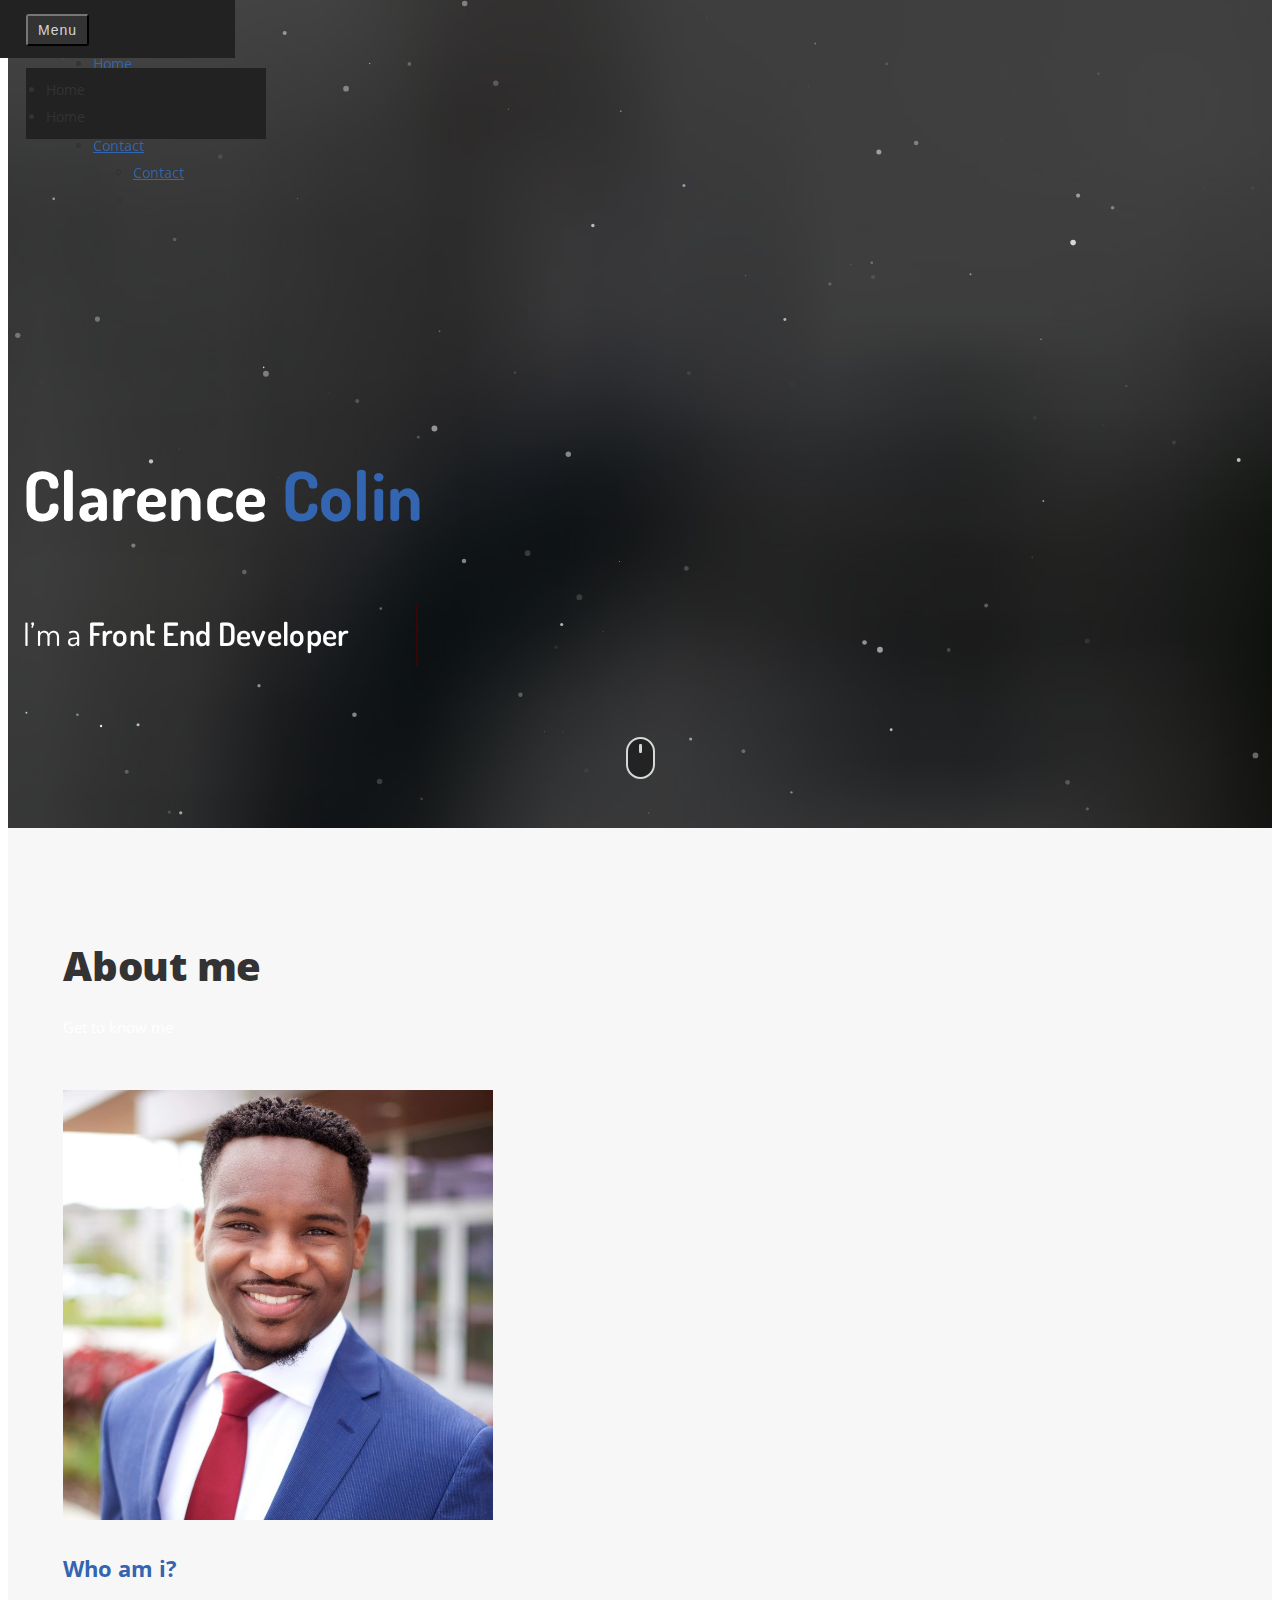
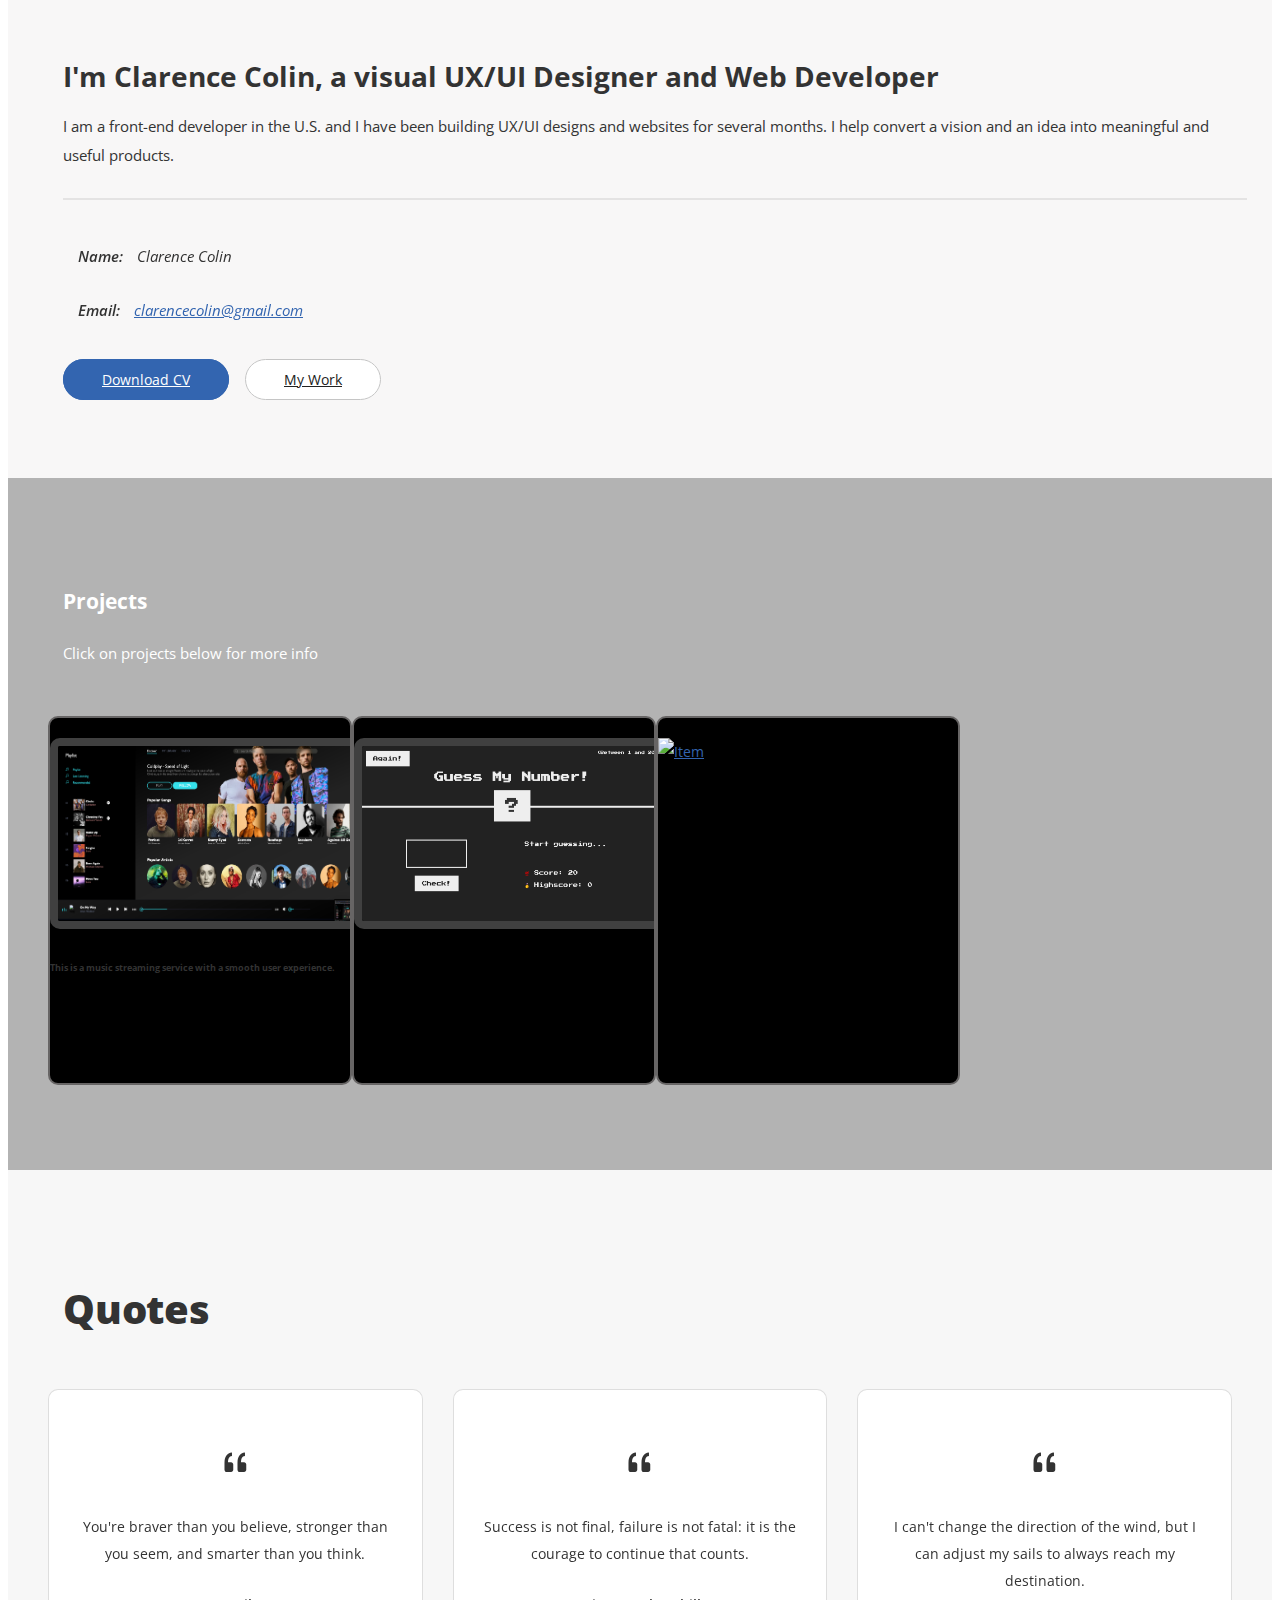
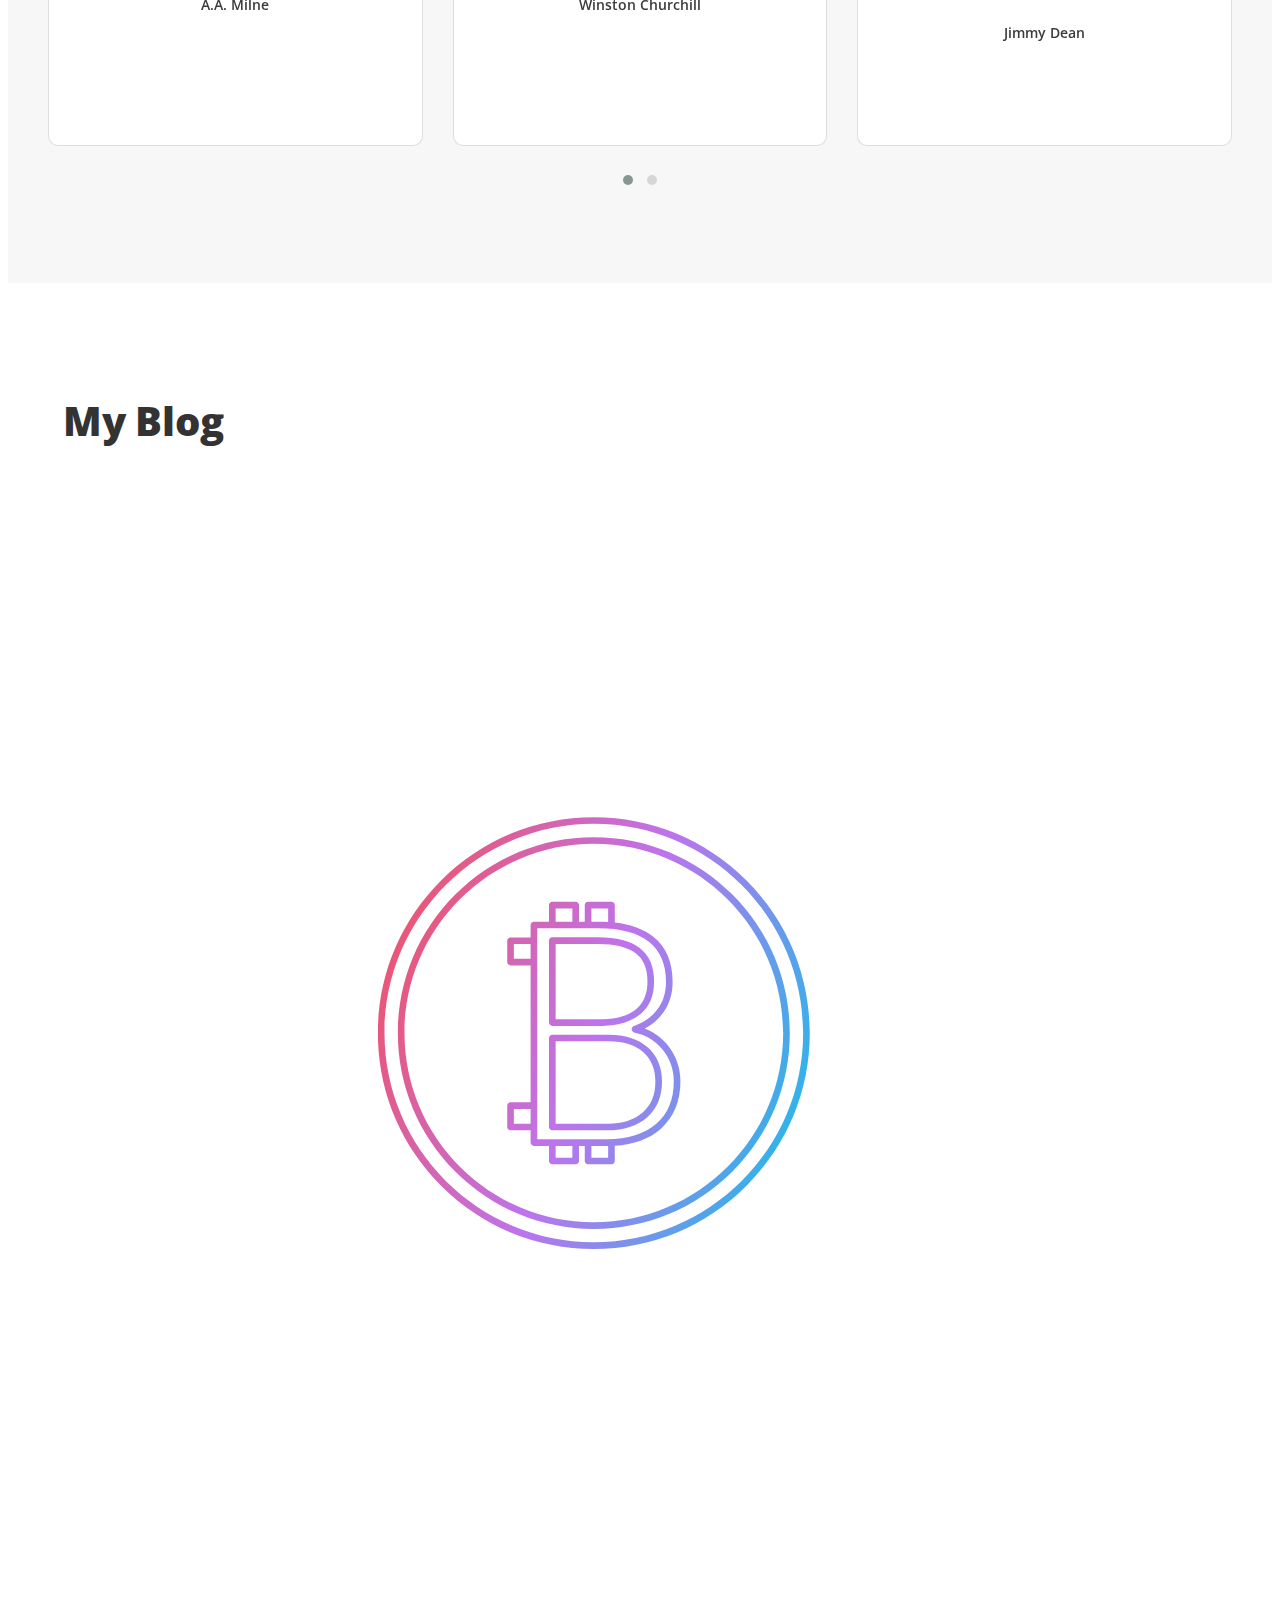
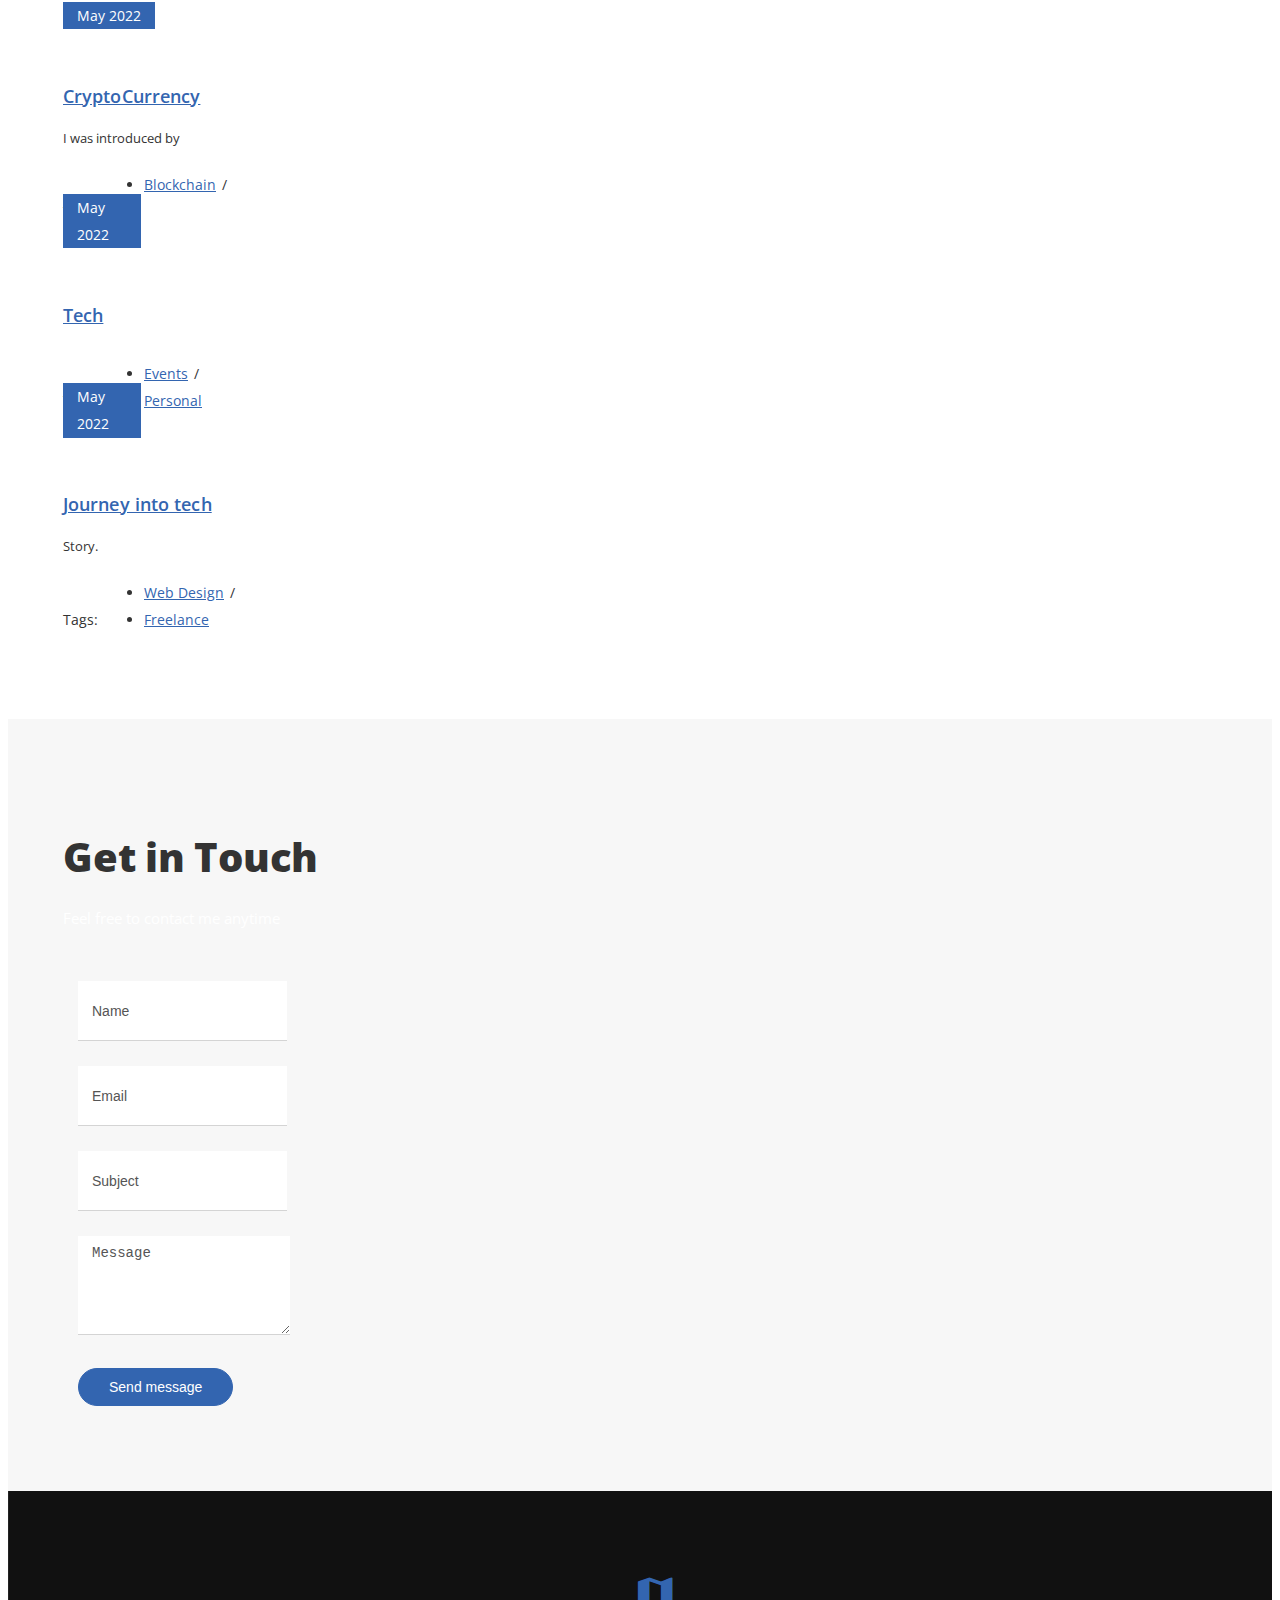
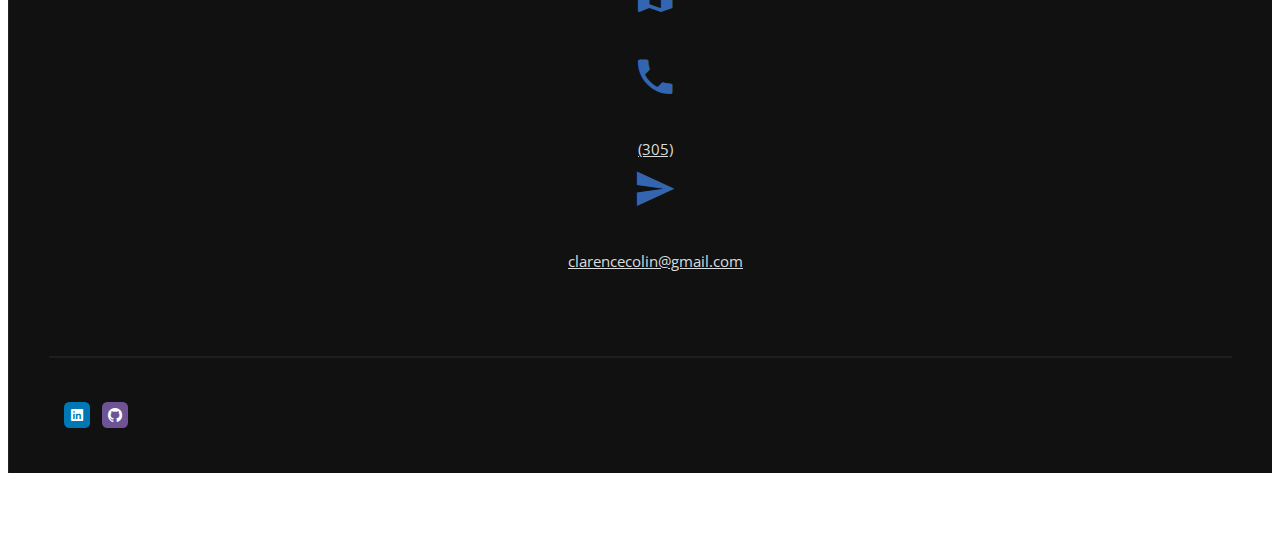
==== index.html @ 2ac4687a "changed project background" ====
<!DOCTYPE html>
<html lang="zxx">

<head>
  <meta charset="utf-8">
  <title>Web Portfolio</title>
  <meta name="description" content="">
  <meta name="viewport" content="width=device-width, initial-scale=1, shrink-to-fit=no">
  <link href="https://fonts.googleapis.com/css?family=Open+Sans:300,300i,400,400i,600,600i,700,700i,800,800i" rel="stylesheet">
  <!-- CSS vendors-->
  <link rel="stylesheet" href="css/boot.css">
  <link rel="stylesheet" href="css/ionicons.min.css">
  <link rel="stylesheet" href="css/owl.carousel.min.css">
  <link rel="stylesheet" href="css/owl.theme.default.min.css">
  <link rel="stylesheet" href="css/simplebar.min.css">
  <!-- <link rel="stylesheet" href="css/jquery.mb.YTPlayer.min.css"> -->
  <link rel="stylesheet" href="css/style.css">
  <link rel="stylesheet" href="css/style2.css">
  <link rel="stylesheet" href="css/colors/main-darkblue.css">
  <link href="https://cdn.jsdelivr.net/npm/bootstrap@5.2.0/dist/css/bootstrap.min.css" rel="stylesheet" integrity="sha384-gH2yIJqKdNHPEq0n4Mqa/HGKIhSkIHeL5AyhkYV8i59U5AR6csBvApHHNl/vI1Bx" crossorigin="anonymous">
  <link rel="preconnect" href="https://fonts.googleapis.com">
<link rel="preconnect" href="https://fonts.gstatic.com" crossorigin>
<link href="https://fonts.googleapis.com/css2?family=Dosis&display=swap" rel="stylesheet">
<link rel="stylesheet" href="https://cdn.jsdelivr.net/npm/bootstrap-icons@1.9.1/font/bootstrap-icons.css">
</head>

<body>
  <div class="preloader">
    <div class="preloader-block">
      <div class="preloader-icon"><span class="loading-dot loading-dot-1"></span><span class="loading-dot loading-dot-2"></span><span class="loading-dot loading-dot-3"></span></div>
    </div>
  </div>

  <div class="sections-wrapper">
    <div data-bs-spy="scroll" data-bs-target="#navbar-example2" data-bs-offset="0" class="scrollspy-example" tabindex="0">
        <!-- <h4 id="scrollspyHeading1">First heading</h4> -->
        </div>

  <div class="main-wrapper">
    <header>
    <nav class="navbar d-md-block d-lg-none fixed-top mobile-navbar"><button class="navbar-toggler mr-auto" type="button" data-toggle="collapse" data-target="#mobileNavbarSupportedContent" aria-controls="mobileNavbarSupportedContent" aria-expanded="false" aria-label="Toggle navigation"><span class="nav-btn">Menu</span></button>
      <div class="collapse navbar-collapse order-1" id="mobileNavbarSupportedContent">
        <ul class="navbar-nav mr-auto">
          <li>Home</li>
          <li>Home</li>
    

        </ul>
      </div>
    </nav>

  </div>
</header>
    <!-- Navbar -->
     
      <!--  <div data-bs-spy="scroll" data-bs-target="#navbar-example2" data-bs-offset="0" class="scrollspy-example" tabindex="0">
            <h4 id="scrollspyHeading1">First heading</h4>
            </div> -->

            
      <!-- Sections-->
      <!-- Home-->
    <div class="sections-wrapper">
      <section class="home-area element-cover-bg galaxy-variant" id="home-area" style="background-image:url(img/home.jpg)">
        <div id="particles-js"></div>
        <div class="container h-100">
          <div class="row h-100 align-items-center justify-content-center">
            <div class="col-12 col-lg-8 home-content text-center">
              <!-- <div> <img class="logo" src="1.png" alt="">  </div> -->
              <nav id="navbar-example2" class="navbar" data-scroll>
                <a class="navbar-brand" href="#"><span> <img class="logo" src="img/1.png" alt=""> </span></a>
                <ul class="nav" id="colorr">
                  <li class="nav-item">
                    <a class="nav-link" href="#scrollspyHeading1" data-scroll>Home</a>
                  </li>
                  <li class="nav-item">
                    <a class="nav-link" href="#scrollspyHeading2"data-scroll>About</a>
                  </li>
                  <li><a class="nav-link" href="#scrollspyHeading3"data-scroll>Portfolio</a></li>
                  <li class="nav-item dropdown">
                    <a class="nav-link dropdown-toggle" data-bs-toggle="dropdown" href="#" role="button" aria-expanded="false">Contact</a>
                    <ul class="dropdown-menu">
                      <li><a class="dropdown-item" href="#scrollspyHeading4">Contact</a></li>
                      <li><a class="dropdown-item" 
                    </ul>
                  </li>
                </ul>
              </nav>
              <h1 class="home-name">Clarence <span>Colin</span></h1>
              <h4 class="cd-headline clip home-headline">I’m a <span class="cd-words-wrapper single-headline"><b class="is-visible">Front End Developer</b></span></h4>
            </div><a href="#about-area" data-scroll>
              <div class="home-mouse">
                <div class="mouse-shape">
                  <div class="mouse-wheel"></div>
                </div>
              </div>
            </a>
          </div>
        </div>
      </section>
 
  
      <!-- About Me-->
      <!-- <div id="scrollspyHeading2"> -->
      <section class="single-section about-area" id="about-area">
        <div class="container">
          <div class="row">
            <div class="col-12">
              <div class="section-heading">
                <h2 class="section-title">About me</h2>
                <p class="section-description">Get to know me</p>
              </div>
            </div>
          </div>
          <div class="row align-items-center">
            <!-- Profile Pic-->
            <div class="col-12 col-lg-5 about-img"><img class="img-fluid img-thumbnail" src="img/profile.jpeg" alt="About Picture"></div>
            <!-- About info -->
            <div class="col-12 col-lg-7 about-content">
              <div class="content-block">
                <h2 class="content-subtitle">Who am i?</h2>
                <h6 class="content-title">I'm Clarence Colin, a visual UX/UI Designer and Web Developer</h6>
                <div class="content-description">
                  <p>I am a front-end developer in the U.S. and I have been building UX/UI designs and websites for several months.  I help convert a vision and an idea into meaningful and useful products. </p>
                </div>
                <address class="content-info">
                  <div class="row">
                    <div class="col-12 col-md-6 single-info"><span>Name:</span>
                      <p>Clarence Colin</p>
                    </div>
                    <div class="col-12 col-md-6 single-info"><span>Email:</span>
                      <p><a href="mailto:daniel@example.com">clarencecolin@gmail.com</a></p>
                    </div>
                  </div>
                  <div class="row">
                  </div>
                </address><a class="btn content-download button-main button-scheme" href="#0" role="button">Download CV</a><a class="btn content-work button-main" data-scroll="" href="#portfolio-area" role="button">My Work</a>
              </div>
            </div>
          </div>
        </div>
      </section>
      <!-- Projects-->
      <!-- <div id="scrollspyHeading3"> -->
      <section class="single-section portfolio-area" id="portfolio-area">
        <div class="container">
          <div class="row">
            <div class="col-12">
              <div class="section-heading">
                <h2 class="section-title2">Projects</h2>
                <p class="section-description">Click on projects below for more info</p>
              </div>
            </div>
          </div>
          <!-- Thumnai-->
          <div class="portfolio-grid row">
            <!-- Project 1 (Mozzy)-->
            <div class="single-item col-6 col-lg-4 design"><a class="portfolio-item" href="#item-1">
                <div class="portfolio-wrapper"><img class="img-fluid1" alt="Item" src="img/project1.png">
                  <div class="item-content">
                    <h6 class="content-title">Mozzy</h6><span class="content-more">More Info</span>
                  </div>
                 
                </div>
              </a>
          <div>
              <h6 class="more-content" >This is a music streaming service with a smooth user experience.  </h6></div>
            </div>
            <!-- Project 2 (Rocket)-->
            <div class="single-item col-6 col-lg-4 photos"><a class="portfolio-item" href="#item-2">
                <div class="portfolio-wrapper"><img class="img-fluid1" alt="Item" src="img/guess.png">
                  <div class="item-content">
                    <h6 class="content-title">Guess My Number</h6><span class="content-more">More Info</span>
                  </div>
                </div>
              </a></div>
            <!-- Project 3-->
            <div class="single-item col-6 col-lg-4 design"><a class="portfolio-item" href="#item-3">
                <div class="portfolio-wrapper"><img class="img-fluid" alt="Item" src="img/item-3.jpg">
                  <div class="item-content">
                    <h6 class="content-title"></h6><span class="content-more">More Info</span>
                  </div>
                </div>
              </a></div>
        <!-- Project Details Project 1 -->
        <div class="lightbox-wrapper" id="item-1">
          <div class="f-basis-100">
            <div class="lightbox-close" data-modal-close><span class="close-btn"><span class="btn-line"></span></span></div>
          </div>
          <div class="container">
            <div class="row">
              <div class="col-12 col-lg-5">
                <div class="lightbox-gallery owl-carousel owl-theme"><img class="img-fluid item-img" alt="Item" src="img/item-1.jpg"><img class="img-fluid item-img" alt="Item" src="img/item-2.jpg"><img class="img-fluid item-img" alt="Item" src="img/item-3.jpg"></div>
              </div>
              <div class="col-12 col-lg-7">
                <div class="lightbox-content">
                  <h3 class="content-title">Mozzy</h3>
                  <div class="content-description">
                    <p>This is Mozzy, a Spotify replica. The user can easily  </p>
                    <p></p>
                  </div>
                  <ul class="list-inline content-info">
                    </li>
                    <li class="list-inline-item single-info"><span>Tech:</span>
                      <p>HTML5, SCSS, JS</p>
                    </li>
                  </ul><a class="btn content-btn button-main button-scheme" href="#0" role="button">Visit Project</a>
                </div>
              </div>
            </div>
          </div>
        </div>
      </section>
        <!-- Project 2-->
        <div class="lightbox-wrapper" id="item-2">
          <div class="f-basis-100">
            <div class="lightbox-close" data-modal-close><span class="close-btn"><span class="btn-line"></span></span></div>
          </div>
          <div class="container">
            <div class="row">
              <div class="col-12 col-lg-5">
                <div class="lightbox-gallery owl-carousel owl-theme"><img class="img-fluid item-img" alt="Item" src="img/item-2.jpg"><img class="img-fluid item-img" alt="Item" src="img/item-1.jpg"><img class="img-fluid item-img" alt="Item" src="img/item-3.jpg"></div>
              </div>
              <div class="col-12 col-lg-7">
                <div class="lightbox-content">
                  <h3 class="content-title">Rocket</h3>
                  <div class="content-description">
                    <p>Simple landing page</p>
                    <p></p>
                  </div>
                  <ul class="list-inline content-info">
                    <li class="list-inline-item single-info"><span>Technologies:</span>
                      <p>HTML5, SCSS, JS</p>
                    </li>
                  </ul><a class="btn content-btn button-main button-scheme" href="#0" role="button">Visit Project</a>
                </div>
              </div>
            </div>
          </div>
        </div>
    </div>
        <!-- Project 3-->
        <div class="lightbox-wrapper" id="item-3">
          <div class="f-basis-100">
            <div class="lightbox-close" data-modal-close><span class="close-btn"><span class="btn-line"></span></span></div>
          </div>
          <div class="container">
            <div class="row">
              <div class="col-12 col-lg-5">
                <div class="lightbox-gallery owl-carousel owl-theme"><img class="img-fluid item-img" alt="Item" src="img/item-3.jpg"><img class="img-fluid item-img" alt="Item" src="img/item-1.jpg"><img class="img-fluid item-img" alt="Item" src="img/item-2.jpg"><img class="img-fluid item-img" alt="Item" src="img/item-4.jpg"><img class="img-fluid item-img" alt="Item" src="img/item-5.jpg"><img class="img-fluid item-img" alt="Item" src="img/item-6.jpg"></div>
              </div>
              <div class="col-12 col-lg-7">
                <div class="lightbox-content">
                  <h3 class="content-title">Modern Bag Design</h3>
                  <div class="content-description">
                    <p>Laning page for design business</p>
                    <p></p>
                  </div>
                  <ul class="list-inline content-info">
                    <li class="list-inline-item single-info"><span>Client:</span>
                      <p>Gigify Design</p>
                    </li>
                    <li class="list-inline-item single-info"><span>Categories:</span>
                      <p><a href="#0">Branding</a>, <a href="#0">Web Design</a></p>
                    </li>
                    <li class="list-inline-item single-info"><span>Technologies:</span>
                      <p>HTML5, SCSS, JS</p>
                    </li>
                  </ul><a class="btn content-btn button-main button-scheme" href="#0" role="button">Visit Project</a>
                </div>
              </div>
            </div>
          </div>
        </div>

      </section>
      <!-- Quotes-->
      <section class="single-section testimonials-area alt-bg">
        <div class="container">
          <div class="row">
            <div class="col-12">
              <div class="section-heading">
                <h2 class="section-title">Quotes</h2>
                <!-- <p class="section-description"></p> -->
              </div>
            </div>
          </div>
          <div class="owl-carousel owl-theme">
            <!-- Quotes -->
            <div class="single"></i><i class="bi bi-quote"></i>
              <p class="quote">You're braver than you believe, stronger than you seem, and smarter than you think.</p><span class="author">A.A. Milne</span>
            </div><!-- Quote 1-->
            <div class="single"><i class="bi bi-quote"></i>
              <p class="quote">Success is not final, failure is not fatal: it is the courage to continue that counts.</p><span class="author">Winston Churchill</span>
            </div><!-- Quote 2-->
            <div class="single"><i class="bi bi-quote"></i>
              <p class="quote">I can't change the direction of the wind, but I can adjust my sails to always reach my destination.</p><span class="author">Jimmy Dean</span>
            </div><!-- Quote 3-->
            <div class="single"><i class="bi bi-quote"></i>
              <p class="quote">To be yourself in a world that is constantly trying to make you something else is the greatest accomplishment.</p><span class="author">Ralph Waldo Emerson</span>
            </div><!-- Quote 4-->
            <div class="single"><i class="bi bi-quote"></i>
              <p class="quote">Miracles are a retelling in small letters of the very same story which is written across the whole world in letters too large for some of us to see.</p><span class="author">C.S. Lewis</span>
            </div><!-- Quote 5-->
            <div class="single"><i class="bi bi-quote"></i>
              <p class="quote">The greatest glory in living lies not in never falling, but in rising every time we fall.</p> <!-- <img class="img-quote" src="img/client-3.jpg" alt="quote img""> --> <span class="author">Nelson Mandela</span>
            </div>
          </div>
        </div>
      </section>
      <!-- Blog-->
      <section class="single-section blog-area" id="blog-area">
        <div class="container">
          <div class="row">
            <div class="col-12">
              <div class="section-heading">
                <h2 class="section-title">My Blog</h2>
                <p class="section-description">Check out my latest blog posts</p>
              </div>
            </div>
          </div>
          <div class="row justify-content-center">
            <!--  posts (Need pictures)--> 
            <div class="col-12 col-sm-8 col-lg-4">
              <div class="card single-post"><a class="post-img" href="#0"><img class="card-img-top" src="Logo.png" alt="Blog post"><span class="content-date">May 2022</span></a>
                <div class="card-body post-content"><a href="#0">
                    <h5 class="card-title content-title">CryptoCurrency</h5>
                  </a>
                  <p class="card-text content-description">I was introduced by </p>
                  <div class="content-tags"><span class="tags-title">Tags:</span>
                    <ul class="list-unstyled list-inline tags-list">
                      <li class="list-inline-item"><a href="#0">Blockchain</a></li>
                      <li class="list-inline-item"><a href="#0"></a></li>
                    </ul>
                  </div>
                </div>
              </div>
            </div>
            <!-- post-->
            <div class="col-12 col-sm-8 col-lg-4">
              <div class="card single-post"><a class="post-img" href="#0"><img class="card-img-top" src="img/post-2.jpg" alt="Blog post"><span class="content-date"> May 2022</span></a>
                <div class="card-body post-content"><a href="#0">
                    <h5 class="card-title content-title">Tech</h5>
                  </a>
                  <p class="card-text content-description"></p>
                  <div class="content-tags"><span class="tags-title">Tags:</span>
                    <ul class="list-unstyled list-inline tags-list">
                      <li class="list-inline-item"><a href="#0">Events</a></li>
                      <li class="list-inline-item"><a href="#0">Personal</a></li>
                    </ul>
                  </div>
                </div>
              </div>
            </div>
            <!--- post-->
            <div class="col-12 col-sm-8 col-lg-4">
              <div class="card single-post"><a class="post-img" href="#0"><img class="card-img-top" src="img/post-3.jpg" alt="Blog post"><span class="content-date">May 2022</span></a>
                <div class="card-body post-content"><a href="#0">
                    <h5 class="card-title content-title">Journey into tech</h5>
                  </a>
                  <p class="card-text content-description">Story.</p>
                  <div class="content-tags"><span class="tags-title">Tags:</span>
                    <ul class="list-unstyled list-inline tags-list">
                      <li class="list-inline-item"><a href="#0">Web Design</a></li>
                      <li class="list-inline-item"><a href="#0">Freelance</a></li>
                    </ul>
                  </div>
                </div>
              </div>
            </div>
          </div>
        </div>
      </section>
      <!-- contact -->
      <section class="single-section contact-area alt-bg" id="contact-area">
        <div class="container" id="scrollspyHeading4">
          <div class="row">
            <div class="col-12">
              <div class="section-heading">
                <h2 class="section-title">Get in Touch</h2>
                <p class="section-description">Feel free to contact me anytime</p>
              </div>
            </div>
          </div>
          <div class="row">
            
            <div class="col-12">
              <form class="contact-form" id="contact-form" action="php/contact.php">
                <div class="row">
                  <div class="col-12 col-md-6 form-group"><input class="form-control" id="contact-name" type="text" name="name" placeholder="Name" required=""></div>
                  <div class="col-12 col-md-6 form-group"><input class="form-control" id="contact-email" type="email" name="email" placeholder="Email" required=""></div>
                  <div class="col-12 form-group"><input class="form-control" id="contact-subject" type="text" name="subject" placeholder="Subject" required=""></div>
                  <div class="col-12 form-group form-message"><textarea class="form-control" id="contact-message" name="message" placeholder="Message" rows="5" required=""></textarea></div>
                  <div class="col-12 form-submit"><button class="btn button-main button-scheme" id="contact-submit" type="submit">Send message</button>
                    <p class="contact-feedback"></p>
                  </div>
                </div>
              </form>
            </div>
          </div>
        </div>
      </section>
      
      <footer class="footer-area single-section">
        <div class="container">
          <div class="row contact-info">
            <div class="col-12 col-sm-4">
              <div class="single-info"><i class="info-icon icon ion-md-map"></i>
                <p class="info-content"><a href="https://goo.gl/maps/" target="_blank"></a></p>
              </div>
            </div>
            <div class="col-12 col-sm-4">
              <div class="single-info"><i class="info-icon icon ion-md-call"></i>
                <p class="info-content"><a href="tel:30552708....">(305)</a></p>
              </div>
            </div>
            <div class="col-12 col-sm-4">
              <div class="single-info"><i class="info-icon icon ion-md-send"></i>
                <p class="info-content"><a href="mailto:alex@example.com">clarencecolin@gmail.com</a></p>
              </div>
            </div>
          </div>
          <div class="row mini-footer">
            <div class="social-medias col-12 col-lg-5"><a class="linkedin" href="#0"><i class="icon ion-logo-linkedin"></i></a><a class="github" href="#0"><i class="icon ion-logo-github"></i></a></div>
          </div>
        </div>
      </footer>
    </div>
  </div>
  
  <script src="js/jquery.min.js"></script>
  <script src="js/bootstrap.bundle.min.js"></script>
  <script src="js/isotope.pkgd.min.js"></script>
  <script src="js/animatedModal.js"></script>
             <!-- Testimonials -->
  <script src="js/owl.carousel.min.js"></script>
  
  <!-- <script src="js/simplebar.min.js"></script> -->
  <!-- <script src="js/jquery.mb.YTPlayer.min.js"></script> -->
  <script src="js/particles.js"></script>
  <script src="js/main.js"></script>
  <script src="js/custom.js"></script>
  <script src="https://cdn.jsdelivr.net/npm/bootstrap@5.2.0/dist/js/bootstrap.bundle.min.js" integrity="sha384-A3rJD856KowSb7dwlZdYEkO39Gagi7vIsF0jrRAoQmDKKtQBHUuLZ9AsSv4jD4Xa"></script>
</body>

</html>
---- css/boot.css ----
a>code {
  color: inherit;
}

@media (min-width: 992px) {
  .container {
    max-width: 992px;
  }
}
@media (min-width: 1200px) {
  .container {
    max-width: 1200px;
  }
}
.col-12,
.col-lg-12,
.col-lg,
.col-lg-auto,
.col-xl-1,
.col-xl-2,
.col-xl-auto {
  padding-left: 15px;
  padding-right: 15px;
  position: relative;
  width: 100%;
}
---- css/simplebar.min.css ----
[data-simplebar]{position:relative;flex-direction:column;flex-wrap:wrap;justify-content:flex-start;align-content:flex-start;align-items:flex-start}.simplebar-wrapper{overflow:hidden;width:inherit;height:inherit;max-width:inherit;max-height:inherit}.simplebar-mask{direction:inherit;position:absolute;overflow:hidden;padding:0;margin:0;left:0;top:0;bottom:0;right:0;width:auto!important;height:auto!important;z-index:0}.simplebar-offset{direction:inherit!important;box-sizing:inherit!important;resize:none!important;position:absolute;top:0;left:0;bottom:0;right:0;padding:0;margin:0;-webkit-overflow-scrolling:touch}.simplebar-content-wrapper{direction:inherit;box-sizing:border-box!important;position:relative;display:block;height:100%;width:auto;visibility:visible;overflow:auto;max-width:100%;max-height:100%}.simplebar-content:after,.simplebar-content:before{content:' ';display:table}.simplebar-placeholder{max-height:100%;max-width:100%;width:100%;pointer-events:none}.simplebar-height-auto-observer-wrapper{box-sizing:inherit!important;height:100%;width:100%;max-width:1px;position:relative;float:left;max-height:1px;overflow:hidden;z-index:-1;padding:0;margin:0;pointer-events:none;flex-grow:inherit;flex-shrink:0;flex-basis:0}.simplebar-height-auto-observer{box-sizing:inherit;display:block;opacity:0;position:absolute;top:0;left:0;height:1000%;width:1000%;min-height:1px;min-width:1px;overflow:hidden;pointer-events:none;z-index:-1}.simplebar-track{z-index:1;position:absolute;right:0;bottom:0;pointer-events:none;overflow:hidden}[data-simplebar].simplebar-dragging .simplebar-track{pointer-events:all}.simplebar-scrollbar{position:absolute;right:2px;width:7px;min-height:10px}.simplebar-scrollbar:before{position:absolute;content:'';background:#000;border-radius:7px;left:0;right:0;opacity:0;transition:opacity .2s linear}.simplebar-track .simplebar-scrollbar.simplebar-visible:before{opacity:.5;transition:opacity 0s linear}.simplebar-track.simplebar-vertical{top:0;width:11px}.simplebar-track.simplebar-vertical .simplebar-scrollbar:before{top:2px;bottom:2px}.simplebar-track.simplebar-horizontal{left:0;height:11px}.simplebar-track.simplebar-horizontal .simplebar-scrollbar:before{height:100%;left:2px;right:2px}.simplebar-track.simplebar-horizontal .simplebar-scrollbar{right:auto;left:0;top:2px;height:7px;min-height:0;min-width:10px;width:auto}[data-simplebar-direction=rtl] .simplebar-track.simplebar-vertical{right:auto;left:0}.hs-dummy-scrollbar-size{direction:rtl;position:fixed;opacity:0;visibility:hidden;height:500px;width:500px;overflow-y:hidden;overflow-x:scroll}
---- css/style.css ----
:focus {
  outline: none;
}

::-moz-focus-inner {
  border: 0;
}
body {
  background-color: #fff;
  color: #333;
  font-family: "Open Sans", sans-serif;
  font-size: 14px;
  font-weight: 400;
  line-height: 1.95;
  position: relative;
}
i.icon {
  line-height: 100%;
}

b {
  font-weight: bold;
}

/*  elements */
a {
  transition: all 0.15s ease-in-out;
}

a:hover,
a:focus {
  text-decoration: none;
}

hr {
  border-top: 3px solid #e6e6e6;
  margin: 0;
}

.anchor-basic {
  color: #222;
}

.anchor-basic:hover,
.anchor-basic:focus {
  color: black;
}

/* Buttons */
.button-main {
  background-color: #fff;
  border: 1px solid #c5c5c5;
  border-radius: 30px;
  color: #222;
  font-size: 14px;
  padding: 10px 38px;
}

.button-main:focus {
  background-color: #bfbfbf;
  border: 1px solid #c5c5c5;
  box-shadow: none;
}

.button-main.button-scheme {
  color: #fff;
}


.main-wrapper {
  height: 100%;
  left: 0;
  position: fixed;
  top: 0;
  width: 235px;
  z-index: 999;
}

.main-wrapper .sections-wrapper {
  padding-left: 735px;
  position: relative;
}
.sidebar {
  display: none; 
}

@media (max-width: 991.98px) {
  .main-wrapper {
    width: 100%;
    overflow: hidden;
    display: none;
  }
  .sections-wrapper {
    width: 100%;
    margin-top: -30px;
    overflow: hidden;
  }
  #navbar-example2 {
    left: -125px;
  }
  .sidebar {
    display: none; 
  }
}
/* wrapper */

@media (max-width: 768.98px) {
 .sections-wrapper {
    width: 100%;
    overflow: hidden;
  }
}
@media (max-width: 768.98px) {
   .mobile-navbar {
     width: 100%;
   }
   #navbar-example2 {
   display: none;
  }
}
/* Section*/
.single-section {
  background-color: #fff;
  padding: 85px 40px;
}

.single-section.alt-bg {
  background-color: #f7f7f7;
}

.single-section .section-heading {
  margin-bottom: 48px;
  text-align: left;
}

.single-section .section-heading>.section-title {
  display: inline-block;
  font-size: 40px;
  font-weight: 800;
  letter-spacing: -0.25px;
  line-height: 100%;
  margin-bottom: 12px;
  position: relative;
  z-index: 9;
}

.single-section .section-heading>.section-description {
  font-size: 15px;
}

.single-section .section-heading.heading-center {
  text-align: center;
}

.single-section.element-cover-bg .section-heading>.section-title,
.single-section.element-cover-bg .section-heading>.section-description {
  color: #fff;
}

@media (max-width: 767.98px) {
  .single-section .section-heading>.section-description {
    font-size: 14px;
    overflow: hidden;
    padding: 0;
    margin: 0;
  }
}

@media (max-width: 575.98px) {
  .single-section {
    padding: 65px 15px;
  }

  .single-section .section-heading>.section-title {
    font-size: 34px;
  }
}




.element-cover-bg {
  background-position: 50% 0;
  background-repeat: no-repeat;
  background-size: cover;
  position: relative;
}

.element-cover-bg:before {
  content: '';
  height: 100%;
  left: 0;
  position: absolute;
  top: 0;
  width: 100%;
}

/* Animations */
@-webkit-keyframes fadeIn {
  from {
    opacity: 0;
  }

  to {
    opacity: 1;
  }
}

@keyframes fadeIn {
  from {
    opacity: 0;
  }

  to {
    opacity: 1;
  }
}

.fadeIn {
  -webkit-animation-name: fadeIn;
  animation-name: fadeIn;
}

@-webkit-keyframes fadeOut {
  from {
    opacity: 1;
  }

  to {
    opacity: 0;
  }
}

@keyframes fadeOut {
  from {
    opacity: 1;
  }

  to {
    opacity: 0;
  }
}

.fadeOut {
  -webkit-animation-name: fadeOut;
  animation-name: fadeOut;
}

.f-basis-100 {
  -ms-flex-preferred-size: 100%;
  flex-basis: 100%;
}

.owl-theme .owl-dots .owl-dot {
  outline: 0;
}

.main-wrapper {
  height: 100%;
  left: 0;
  position: fixed; 
  top: 0; 
  width: -235px; 
  z-index: 99; 
}

.main-wrapper .sections-wrapper {
  padding: 235px;
  position: relative;
}

@media (max-width: 991.98px) {
  .main-wrapper .sidebar {
    left: 5px;
  }

  .main-wrapper .sections-wrapper {
    padding-left: 0;
  }
}

@media (max-width: 650.98px) {
  .main-wrapper .sidebar {
    margin: 0px;
  }

  .main-wrapper .sections-wrapper {
    padding-left: 0;
  }
}



@media (max-width: 390px) {
  .sidebar {
    margin: 0px;
    display:none; 
  }

  .main-wrapper .sections-wrapper {
    padding: 0;
  }
}

.preloader {
  background-color: #0e0e0e;
  height: 100%;
  position: fixed;
  top: 0;
  width: 100%;
  z-index: 99999;
}

.preloader .preloader-block {
  -webkit-transform: translate(50%, 50%);
  bottom: 50%;
  position: fixed;
  right: 50%;
  transform: translate(50%, 50%);
  z-index: 3000;
}

.preloader .preloader-block .preloader-icon .loading-dot {
  background-color: #fff;
  border-radius: 50%;
  display: inline-block;
  height: 13px;
  width: 13px;
}

.preloader .preloader-block .preloader-icon .loading-dot.loading-dot-1 {
  -webkit-animation: 1.2s grow ease-in-out infinite;
  animation: 1.2s grow ease-in-out infinite;
}

.preloader .preloader-block .preloader-icon .loading-dot.loading-dot-2 {
  -webkit-animation: 1.2s grow ease-in-out infinite 0.15555s;
  animation: 1.2s grow ease-in-out infinite 0.15555s;
  margin: 0 14px;
}

.preloader .preloader-block .preloader-icon .loading-dot.loading-dot-3 {
  -webkit-animation: 1.2s grow ease-in-out infinite 0.3s;
  animation: 1.2s grow ease-in-out infinite 0.3s;
}

@-webkit-keyframes grow {

  0%,
  40%,
  100% {
    -webkit-transform: scale(0);
    transform: scale(0);
  }

  40% {
    -webkit-transform: scale(1);
    transform: scale(1);
  }
}

@keyframes grow {

  0%,
  40%,
  100% {
    -webkit-transform: scale(0);
    transform: scale(0);
  }

  40% {
    -webkit-transform: scale(1);
    transform: scale(1);
  }
}
.mobile-navbar {
  padding: 14px 26px;
}

.mobile-navbar:before {
  background-color: #222;
  content: '';
  height: 58px;
  position: absolute;
  right: 0;
  top: 0;
  width: 100%;
}

.mobile-navbar .navbar-toggler {
  background-color: #333;
  border-color: #222;
  border-radius: 3px;
  display: block;
  font-size: 14px;
  outline: none;
  padding: 4px 10px;
  position: relative;
}

.mobile-navbar .navbar-toggler .nav-btn {
  color: rgba(255, 255, 255, 0.8);
  font-size: 14px;
  font-weight: 300;
  letter-spacing: 1px;
  line-height: 20px;
}

.mobile-navbar .navbar-collapse .navbar-nav {
  background-color: #222;
  padding: 8px 20px;
  position: relative;
  top: 8px;
  width: 200px;
  z-index: 2;
}

.mobile-navbar .navbar-collapse .navbar-nav .nav-link {
  color: rgba(255, 255, 255, 0.6);
  font-size: 14px;
  font-weight: 400;
  padding: 7px 0;
}

.mobile-navbar .navbar-collapse .navbar-nav .nav-link:hover,
.mobile-navbar .navbar-collapse .navbar-nav .nav-link:focus {
  color: #fff;
}

/*----------- Home -----------*/
.home-area {
  background-position: center center;
  height: 100vh;
}

.home-area:before {
  background-color: rgba(0, 0, 0, 0.68);
}

.home-area .home-headline .single-headline {
  display: inline-block;
  position: relative;
  text-align: left;
  vertical-align: top;
}

.home-area .home-headline .single-headline::after {
  background-color: #380606;
  content: '';
  height: 100%;
  position: absolute;
  right: 0;
  top: 0;
  width: 2px;
}

.home-area .home-headline .single-headline b {
  display: inline-block;
  font-weight: 600;
  left: 0;
  opacity: 0;
  position: absolute;
  top: 0;
  white-space: nowrap;
}

.home-area .home-headline .single-headline b.is-visible {
  opacity: 1;
  position: relative;
}

.home-area .home-mouse {
  bottom: 5.5%;
  left: 0;
  margin: 0 auto;
  position: absolute;
  right: 0;
  width: 29px;
}

.home-area .home-mouse .mouse-shape {
  background-color: rgba(0, 0, 0, 0.45);
  border: 2px solid transparent;
  border-color: #fff;
  border-radius: 25px;
  box-sizing: content-box;
  height: 28px;
  opacity: .8;
  padding: 5px 11px;
  width: 3px;
}

.home-area .home-mouse .mouse-shape .mouse-wheel {
  -webkit-animation-duration: 1.3s;
  -webkit-animation-iteration-count: infinite;
  -webkit-animation-name: scrollDown;
  -webkit-animation-timing-function: cubic-bezier(0.15, 0.41, 0.69, 0.94);
  animation-duration: 1.3s;
  animation-iteration-count: infinite;
  animation-name: scrollDown;
  animation-timing-function: cubic-bezier(0.15, 0.41, 0.69, 0.94);
  background-color: #fff;
  border-radius: 25%;
  height: 9px;
  width: 3px;
}

@-webkit-keyframes scrollDown {
  0% {
    opacity: 0;
  }

  10% {
    -webkit-transform: translateY(0);
    opacity: 1;
    transform: translateY(0);
  }

  100% {
    -webkit-transform: translateY(15px);
    opacity: 0;
    transform: translateY(15px);
  }
}

@keyframes scrollDown {
  0% {
    opacity: 0;
  }

  10% {
    -webkit-transform: translateY(0);
    opacity: 1;
    transform: translateY(0);
  }

  100% {
    -webkit-transform: translateY(15px);
    opacity: 0;
    transform: translateY(15px);
  }
}

.home-area.video-variant #wrapper_homeVideo:before {
  background-color: rgba(0, 0, 0, 0.6);
  content: '';
  height: 100%;
  left: 0;
  position: absolute;
  top: 0;
  width: 100%;
  z-index: 1;
}

.home-area #particles-js {
  height: 100%;
  position: absolute;
  width: 100%;
}

@media (max-width: 991.98px) {
  .home-area {
    height: auto;
    margin-top: 58px;
    padding: 160px 0;
  }

  .home-area .home-name {
    font-size: 62px;
  }

  .home-area .home-headline {
    font-size: 30px;
  }

  .home-area .home-mouse {
    display: none;
  }
}

@media (max-width: 575.98px) {
  .home-area .home-name {
    font-size: 48px;
  }

  .home-area .home-headline {
    font-size: 26px;
  }
}

/*----------- About -----------*/
#about-area {
  /* background-color: #d4d4d4; */
  background-color: rgb(248, 247, 247);
}

.about-area .about-img img {
  background-color: transparent;
  border-color: rgba(0, 0, 0, 0.18);
  width: 430px;
}

.about-area .about-content .content-subtitle {
  font-size: 22px;
  margin-bottom: 8px;
}

.about-area .about-content .content-title {
  font-size: 28px;
  font-weight: 700;
  line-height: 1.5;
  margin-bottom: 15px;
}

.about-area .about-content .content-description {
  font-size: 15px;
}

.about-area .about-content .content-description p:last-child {
  border-bottom: 2px solid rgba(0, 0, 0, 0.08);
  margin-bottom: 0;
  padding-bottom: 27px;
}

.about-area .about-content .content-info {
  font-size: 15px;
  margin-bottom: 4px;
  padding: 27px 0;
}

.about-area .about-content .content-info>.row:last-child .single-info {
  margin-bottom: 0;
}

.about-area .about-content .content-info .single-info {
  margin-bottom: 10px;
}

.about-area .about-content .content-info .single-info>span {
  color: #333;
  font-weight: 600;
  margin-right: 10px;
}

.about-area .about-content .content-info .single-info>p {
  display: inline-block;
  margin-bottom: 0;
}

.about-area .about-content .content-download,
.about-area .about-content .content-work {
  margin-right: 16px;
}

@media (min-width: 992px) and (max-width: 1199.98px) {
  .about-area .about-img img {
    -o-object-fit: cover;
    height: 440px;
    object-fit: cover;
  }

  .about-area .about-content .content-subtitle {
    display: none;
  }

  .about-area .about-content .content-title {
    font-size: 22px;
  }

  .about-area .about-content .content-description {
    font-size: 14px;
  }

  .about-area .about-content .content-description p:last-child {
    padding-bottom: 20px;
  }

  .about-area .about-content .content-info {
    font-size: 14px;
    padding: 20px 0;
  }
}

@media (max-width: 991.98px) {
  .about-area .about-img img {
    -o-object-fit: cover;
    border-radius: 50%;
    display: block;
    height: 250px;
    margin: 0 auto 40px auto;
    object-fit: cover;
    width: 250px;
  }

  .about-area .about-content .content-subtitle {
    font-size: 18px;
  }

  .about-area .about-content .content-title {
    font-size: 24px;
  }

  .about-area .about-content .content-description {
    font-size: 14px;
  }

  .about-area .about-content .content-description p:last-child {
    padding-bottom: 24px;
  }

  .about-area .about-content .content-info {
    font-size: 14px;
    margin-bottom: 0;
    padding: 24px 0;
  }
}

@media (max-width: 767.98px) {
  .about-area .about-img img {
    height: 200px;
    width: 200px;
  }

  .about-area .about-content .content-info>.row:last-child .single-info {
    margin-bottom: 10px;
  }

  .about-area .about-content .content-info .single-info {
    display: block;
    margin-bottom: 10px;
    width: auto;
  }
}

@media (max-width: 575.98px) {
  .about-area {
    padding-bottom: 51px;
  }

  .about-area .about-img img {
    margin: 0 auto 32px auto;
  }

  .about-area .about-content .content-subtitle {
    font-size: 17px;
  }

  .about-area .about-content .content-title {
    font-size: 22px;
  }

  .about-area .about-content .content-download,
  .about-area .about-content .content-work {
    margin-bottom: 14px;
  }
}

/* Projects */
.portfolio-area .filter-control {
  margin-bottom: 14px;
}

.portfolio-area .filter-control>li {
  border-bottom: 1px solid transparent;
  color: #444;
  cursor: pointer;
  font-size: 14px;
  font-weight: 600;
  letter-spacing: 0.3px;
  position: relative;
  transition: all .10s ease-in-out;
}

.portfolio-area .filter-control>li:not(:last-child) {
  margin-right: 16px;
}

.portfolio-area .filter-control>li:hover:before,
.portfolio-area .filter-control>li.tab-active:before {
  bottom: 0;
  content: "";
  height: 1px;
  position: absolute;
  width: 100%;
}

.portfolio-grid {
 /* width: 900px; */
 align-items: center;
 /* justify-content: space-between; */
}
.single-item {
  border: 2px solid rgb(103, 101, 101); 
  height: 325px; 
  padding: 20px 0;
  border-radius: 10px;
  margin: 0; 
  width: 300px;
  background-color: rgb(0, 0, 0);
}
.single-item span {
  /* border: 1px solid rgb(182, 181, 181);  */
}

/* #portfolio-area {
  background-color: #020942;
} */
.single-section .section-title2 {
   color: white; 
}
.single-section .section-description{
  color: white; 
}
.portfolio-area .portfolio-grid .portfolio-wrapper {
  -ms-flex-align: center;
  align-items: center;
  display: -ms-flexbox;
  display: flex;
  margin-bottom: 30px;
  overflow: hidden;
  position: relative;
}

.portfolio-area .portfolio-grid .portfolio-wrapper:before {
  background-color: rgba(0, 0, 0, 0.9);
  bottom: 0;
  content: '';
  height: 100%;
  opacity: 0;
  position: absolute;
  transition: all 0.15s ease-in-out;
  visibility: hidden;
  width: 100%;
  z-index: 1;
}

.portfolio-area .portfolio-grid .portfolio-wrapper>.img-fluid {
  /* width: 100%; */
  /* width: 400px;
  height: 400px;  */
}
.portfolio-area .portfolio-grid .portfolio-wrapper>.img-fluid1 {
  border: 8px solid rgb(64, 64, 64); 
  height: 175px; 
  padding: 0px;
  width: 100%;
  border-radius: 10px;
}
.portfolio-area .portfolio-grid .portfolio-wrapper .item-content {
  left: 0;
  opacity: 0;
  padding: 3px 18px;
  position: absolute;
  text-align: center;
  transition: all 0.15s ease-in-out;
  visibility: hidden;
  width: 100%;
  z-index: 2;
}

.portfolio-area .portfolio-grid .portfolio-wrapper .item-content .content-title {
  color: #fff;
  font-size: 15px;
  font-weight: 400;
  line-height: 1.8;
  margin-bottom: 10px;
}

.portfolio-area .portfolio-grid .portfolio-wrapper .item-content .content-more {
  display: inline-block;
  font-weight: 600;
}
.portfolio-area .portfolio-grid .portfolio-wrapper .item-content .content-more .more-content {
  display: inline-block;
  font-weight: 600;
  border: 1px solid black; 
}

.portfolio-area .portfolio-grid .portfolio-wrapper:hover:before {
  opacity: 1;
  visibility: visible;
}

.portfolio-area .portfolio-grid .portfolio-wrapper:hover .item-content {
  opacity: 1;
  visibility: visible;
}

.portfolio-area .lightbox-wrapper {
  -ms-flex-wrap: wrap;
  background-color: #fff;
  display: -ms-flexbox;
  display: flex;
  flex-wrap: wrap;
  position: fixed;
}

.portfolio-area .lightbox-wrapper>.container>.row {
  margin-bottom: 60px;
  margin-top: 60px;
}

.portfolio-area .lightbox-wrapper .lightbox-close {
  position: fixed;
  right: 4vw;
  top: 25px;
  z-index: 99;
}

.portfolio-area .lightbox-wrapper .lightbox-close .close-btn {
  -ms-flex-direction: column;
  -ms-flex-pack: justify;
  -ms-flex-pack: center;
  cursor: pointer;
  display: -ms-flexbox;
  display: flex;
  flex-direction: column;
  height: 19px;
  justify-content: space-between;
  justify-content: center;
  position: relative;
  width: 30px;
}

.portfolio-area .lightbox-wrapper .lightbox-close .close-btn .btn-line,
.portfolio-area .lightbox-wrapper .lightbox-close .close-btn:before,
.portfolio-area .lightbox-wrapper .lightbox-close .close-btn:after {
  -ms-flex-item-align: end;
  align-self: flex-end;
  background-color: gray;
  height: 3px;
  width: 100%;
}

.portfolio-area .lightbox-wrapper .lightbox-close .close-btn:before {
  content: '';
  width: 85%;
}

.portfolio-area .lightbox-wrapper .lightbox-close .close-btn:after {
  content: '';
}

.portfolio-area .lightbox-wrapper .lightbox-close .close-btn .btn-line {
  width: 55%;
}

.portfolio-area .lightbox-wrapper .lightbox-close .close-btn .btn-line,
.portfolio-area .lightbox-wrapper .lightbox-close .close-btn:before,
.portfolio-area .lightbox-wrapper .lightbox-close .close-btn:after {
  background-color: #fff;
  position: absolute;
  width: 100%;
}

.portfolio-area .lightbox-wrapper .lightbox-close .close-btn .btn-line {
  display: none;
}

.portfolio-area .lightbox-wrapper .lightbox-close .close-btn:before {
  -webkit-transform: rotate(45deg);
  transform: rotate(45deg);
}

.portfolio-area .lightbox-wrapper .lightbox-close .close-btn:after {
  -webkit-transform: rotate(-45deg);
  transform: rotate(-45deg);
}

.portfolio-area .lightbox-wrapper .lightbox-close .close-btn .btn-line,
.portfolio-area .lightbox-wrapper .lightbox-close .close-btn:before,
.portfolio-area .lightbox-wrapper .lightbox-close .close-btn:after {
  background-color: rgba(0, 0, 0, 0.6);
  height: 2px;
  width: 80%;
}

.portfolio-area .lightbox-wrapper .lightbox-gallery .owl-dots {
  bottom: -38px;
  left: 0;
  margin-top: 0;
  position: absolute;
  right: 0;
}

.portfolio-area .lightbox-wrapper .lightbox-content {
  margin-left: 12px;
}

.portfolio-area .lightbox-wrapper .lightbox-content .content-title {
  font-size: 42px;
  font-weight: 700;
  margin-bottom: 25px;
}

.portfolio-area .lightbox-wrapper .lightbox-content .content-description p {
  margin-bottom: 20px;
}

.portfolio-area .lightbox-wrapper .lightbox-content .content-description p:last-child {
  margin-bottom: 30px;
}

.portfolio-area .lightbox-wrapper .lightbox-content .content-info {
  margin-bottom: 40px;
}

.portfolio-area .lightbox-wrapper .lightbox-content .content-info .single-info {
  margin-bottom: 15px;
  width: 49.6%;
}

.portfolio-area .lightbox-wrapper .lightbox-content .content-info .single-info:not(:last-child) {
  margin-right: 0;
}

.portfolio-area .lightbox-wrapper .lightbox-content .content-info .single-info:nth-last-child(-n+2) {
  margin-bottom: 0;
}

.portfolio-area .lightbox-wrapper .lightbox-content .content-info .single-info>span {
  color: #444;
  font-weight: 600;
  margin-right: 10px;
}

.portfolio-area .lightbox-wrapper .lightbox-content .content-info .single-info>p {
  display: inline-block;
  margin-bottom: 0;
}

@media (max-width: 991.98px) {
  .portfolio-area .lightbox-wrapper .lightbox-gallery {
    margin-bottom: 55px;
  }

  .portfolio-area .lightbox-wrapper .lightbox-content {
    margin-left: 0;
  }
}

@media (max-width: 575.98px) {
  .portfolio-area .portfolio-grid .portfolio-wrapper .item-content .content-title {
    font-size: 14px;
  }

  .portfolio-area .lightbox-wrapper .lightbox-content .content-title {
    font-size: 36px;
  }

  .portfolio-area .lightbox-wrapper .lightbox-content .content-info .single-info {
    display: block;
    margin-bottom: 10px;
    width: auto;
  }

  .portfolio-area .lightbox-wrapper .lightbox-content .content-info .single-info:nth-last-child(-n+2) {
    margin-bottom: 10px;
  }
}

/* Quotess */
.single-section .single {
  background-color: #fff;
  border: 1px solid rgba(214, 214, 214, 0.8);
  padding: 40px 30px;
  text-align: center;
  height: 275px; 
  border-radius: 10px;
}


.single-section .single .bi-quote {
  display: inline-block;
  font-size: 35px;
  margin-bottom: 1px;
}
.single-section .single .quote {
  margin-bottom: 24px;
}
/* .single-section .single .img-quote {
  border-radius: 50%;
  display: inline-block;
  margin-bottom: 10px;
  width: 56px;
} */

.single-section .single .author {
  color: #3c3c3c;
  display: block;
  font-size: 14px;
  font-weight: 600;
}

.single-section .owl-carousel .owl-dots {
  margin-top: 24px !important;
}

@media (max-width: 767.98px) {
  .single-section .single .review-icon {
    font-size: 58px;
    margin-bottom: 22px;
  }

  .single-section .single .review-content {
    margin-bottom: 28px;
  }
}

/* Blog */
.blog-area .single-post {
  background-color: transparent;
  border: none;
}

.blog-area .single-post .post-img {
  height: 100%;
  position: relative;
  width: 350px;
  height: 350px; 
}

.blog-area .single-post .post-img .content-date {
  bottom: 0;
  color: #fff;
  display: inline-block;
  left: 0;
  padding: 0 14px;
  position: absolute;
}

.blog-area .single-post .post-content {
  padding: 15px 0 0 0;
}

.blog-area .single-post .post-content .content-title {
  font-size: 18px;
  font-weight: 600;
  letter-spacing: 0.1px;
  margin-bottom: 8px;
}

.blog-area .single-post .post-content .content-description {
  font-size: 13px;
  font-weight: 400;
  line-height: 1.7;
  margin-bottom: 8px;
}

.blog-area .single-post .post-content .content-tags .tags-title {
  color: #333;
  margin-right: 2px;
}

.blog-area .single-post .post-content .content-tags .tags-list {
  display: inline-block;
  margin-bottom: 0;
}

.blog-area .single-post .post-content .content-tags .tags-list .list-inline-item:not(:last-child) {
  margin-right: 0;
}

.blog-area .single-post .post-content .content-tags .tags-list .list-inline-item:not(:last-child):after {
  color: #333;
  content: '/';
  display: inline-block;
  margin-left: 6px;
  margin-right: 4px;
}

@media (max-width: 991.98px) {
  .blog-area .row>[class*='col-']:not(:last-child) .single-post {
    margin-bottom: 40px;
  }

  .blog-area .single-post .post-content .content-title {
    font-size: 20px;
  }
}

.contact-area .contact-form .form-group {
  margin-bottom: 25px;
}

.contact-area .contact-form .form-group .form-control {
  background-color: #fff;
  border: none;
  border-bottom: 1px solid #d4d4d4;
  border-radius: 0;
  font-size: 14px;
  height: 41px;
  padding: 9px 14px;
}

.contact-area .contact-form .form-group .form-control:-webkit-autofill,
.contact-area .contact-form .form-group .form-control:-webkit-autofill:hover,
.contact-area .contact-form .form-group .form-control:-webkit-autofill:focus,
.contact-area .contact-form .form-group .form-control:-webkit-autofill:active {
  -webkit-box-shadow: 0 0 0px 1000px #fff inset;
  -webkit-text-fill-color: #555 !important;
  transition: background-color 5000s ease-in-out 0s;
}

.contact-area .contact-form .form-group .form-control,
.contact-area .contact-form .form-group .form-control::-webkit-input-placeholder {
  color: #555;
}

.contact-area .contact-form .form-group .form-control,
.contact-area .contact-form .form-group .form-control::-moz-placeholder {
  color: #555;
}

.contact-area .contact-form .form-group .form-control,
.contact-area .contact-form .form-group .form-control:-ms-input-placeholder {
  color: #555;
}

.contact-area .contact-form .form-group .form-control,
.contact-area .contact-form .form-group .form-control::-ms-input-placeholder {
  color: #555;
}

.contact-area .contact-form .form-group .form-control,
.contact-area .contact-form .form-group .form-control::placeholder {
  color: #555;
}

.contact-area .contact-form .form-group .form-control:focus {
  box-shadow: none;
}

.contact-area .contact-form .form-group.form-message #contact-message {
  height: auto;
}

.contact-area .contact-form .form-submit #contact-submit {
  padding: 10px 30px;
}

.contact-area .contact-form .form-submit #contact-submit.wait {
  background-color: #222 !important;
  border-color: #222 !important;
}

.contact-area .contact-form .form-submit #contact-submit.success {
  background-color: #28a745 !important;
  border-color: #28a745 !important;
}

.contact-area .contact-form .form-submit #contact-submit.error {
  background-color: #dc3545 !important;
  border-color: #dc3545 !important;
}

.contact-area .contact-form .form-submit .contact-feedback {
  display: none;
  margin: 0;
  margin-top: 8px;
}

.contact-area .contact-form .form-submit .contact-feedback.success {
  color: #28a745;
}

.contact-area .contact-form .form-submit .contact-feedback.error {
  color: #dc3545;
}

@media (max-width: 1199.98px) {
  .contact-area .contact-form .form-group {
    margin-bottom: 30px;
  }
}


.footer-area {
  background-color: #111;
  border-left: 1px solid rgba(255, 255, 255, 0.08);
  color: #fff;
  padding-bottom: 0;
  padding-top: 0;
}

.footer-area .contact-info {
  border-bottom: 2px solid rgba(85, 85, 85, 0.2);
  padding: 80px 0;
}

.footer-area .contact-info .single-info {
  text-align: center;
}

.footer-area .contact-info .info-icon {
  display: inline-block;
  font-size: 46px;
  margin-bottom: 20px;
}

.footer-area .contact-info .info-content {
  color: #dcdcdc;
  font-size: 15px;
  margin-bottom: 0;
}

.footer-area .contact-info .info-content a {
  color: #dcdcdc;
}

.footer-area .contact-info .info-content a:hover,
.footer-area .contact-info .info-content a:focus {
  color: #e9e9e9;
}

.footer-area .mini-footer {
  -ms-flex-align: center;
  -ms-flex-pack: justify;
  align-items: center;
  display: -ms-flexbox;
  display: flex;
  justify-content: space-between;
  padding: 44px 0;
}

.footer-area .mini-footer .social-medias {
  margin-bottom: 0;
}

.footer-area .mini-footer .social-medias a {
  background-color: #222;
  border-radius: 20%;
  color: #fff;
  display: inline-block;
  font-size: 16px;
  height: 26px;
  line-height: 26px;
  margin: 0 6px;
  text-align: center;
  transition: all 0.1s ease-in-out;
  width: 26px;
}

.footer-area .mini-footer .social-medias a:first-child {
  margin-left: 0;
}

.footer-area .mini-footer .social-medias a:last-child {
  margin-right: 0;
}

.footer-area .mini-footer .social-medias a.twitter {
  background-color: #1DA1F2;
}

.footer-area .mini-footer .social-medias a.twitter:focus,
.footer-area .mini-footer .social-medias a.twitter:hover {
  background-color: #0d8cda;
}

.footer-area .mini-footer .social-medias a.instagram {
  background-color: #C32361;
}

.footer-area .mini-footer .social-medias a.instagram:focus,
.footer-area .mini-footer .social-medias a.instagram:hover {
  background-color: #a01d50;
}

.footer-area .mini-footer .social-medias a.linkedin {
  background-color: #0077B5;
}

.footer-area .mini-footer .social-medias a.linkedin:focus,
.footer-area .mini-footer .social-medias a.linkedin:hover {
  background-color: #005c8c;
}

.footer-area .mini-footer .social-medias a.youtube {
  background-color: #c33a38;
}

.footer-area .mini-footer .social-medias a.youtube:focus,
.footer-area .mini-footer .social-medias a.youtube:hover {
  background-color: #a3312f;
}

.footer-area .mini-footer .social-medias a.github {
  background-color: #6e5494;
}

.footer-area .mini-footer .social-medias a.github:focus,
.footer-area .mini-footer .social-medias a.github:hover {
  background-color: #5b457a;
}

.footer-area .mini-footer .social-medias a.facebook {
  background-color: #3B5998;
}

.footer-area .mini-footer .social-medias a.facebook:focus,
.footer-area .mini-footer .social-medias a.facebook:hover {
  background-color: #30487b;
}

.footer-area .mini-footer .social-medias a.dribbble {
  background-color: #C32361;
}

.footer-area .mini-footer .social-medias a.dribbble:focus,
.footer-area .mini-footer .social-medias a.dribbble:hover {
  background-color: #a01d50;
}

.footer-area .mini-footer .copyright-notice {
  color: #c7c7c7;
  margin-bottom: 0;
  text-align: right;
}

@media (max-width: 991.98px) {
  .footer-area .mini-footer {
    display: block;
    padding: 25px 0;
    text-align: center;
  }

  .footer-area .mini-footer .social-medias {
    margin-bottom: 14px;
  }

  .footer-area .mini-footer .copyright-notice {
    margin-bottom: 0;
    text-align: center;
  }
}

@media (max-width: 575.98px) {
  .footer-area .contact-info [class*='col-']:not(:last-child) .single-info {
    margin-bottom: 55px;
  }

  .footer-area .mini-footer .copyright-notice {
    font-size: 13px;
  }
}
---- css/style2.css ----
#navbar-example {
  padding: 0px; 
  margin: 0; 
  /* opacity: .9; */
  z-index: 99;

}
#navbar-example2 {
  padding: 0px; 
  margin: 0; 
  margin-top: -80px;
  z-index: 99;
  padding: 0px 30px 30px 30px;
  width: 135%;
}
@media (max-width: 991.98px) {
  .main-wrapper .sidebar .navbar-example {
    left: -235px;
  }

  .main-wrapper .sections-wrapper {
    padding-left: 0;
  }
}

.home-area .home-name {
  color: #fff;
  font-size: 68px;
  font-weight: 700;
  letter-spacing: 0.3px;
  margin-bottom: 29px;
  margin-top: 170px;
  font-family: 'Dosis', sans-serif;
}

.home-area .home-headline {
  color: #fff;
  font-size: 32px;
  font-weight: 400;
  letter-spacing: 0.3px;
  margin-bottom: 0;
   

  font-family: 'Dosis', sans-serif;
}

.logo {
  width: 100px;
  height: 100px;
  margin-left: -500px;
  /* margin-left: -900px; */
  background-size:;
  background-repeat: ;
}

#portfolio-area {
	/* background: linear-gradient(159deg, rgba(0,6,83,1) 0%, rgba(8,17,108,1) 21%, rgba(65,73,154,1) 44%, rgba(75,77,97,1) 68%, rgba(177,177,179,1) 86%); */
  background-color: rgb(179, 179, 179);
	background-size: 400% 400%;
	-webkit-animation: gradient 15s ease infinite;
	        animation: gradient 15s ease infinite;
}

@-webkit-keyframes gradient {
	0% {
		background-position: 0% 50%;
	}
	50% {
		background-position: 100% 50%;
	}
	100% {
		background-position: 0% 50%;
	}
}
@keyframes gradient {
	0% {
		background-position: 0% 50%;
	}
	50% {
		background-position: 100% 50%;
	}
	100% {
		background-position: 0% 50%;
	}
}
---- css/colors/main-darkblue.css ----
/*!
  * Item: CodeX
  * Description:  Personal Portfolio / Resume / CV / vCard Template
  * Author/Developer: Exill
  * Author/Developer URL: https://themeforest.net/user/exill
  * Version: v1.0.0
  * License: Themeforest Standard Licenses: https://themeforest.net/licenses
  */

/*----------- Table of Contents -----------*/
/**
 * Bootstrap template
 * Globals
 * Sidebar
 * Home
 * About
 * Services
 * Hire
 * Portfolio
 * Testimonials
 * Blog
 * Contact
 * Footer
 */
/*----------- Bootstrap Template -----------*/
:root {
  --custom: #3365b0;
}

.table-custom,
.table-custom>th,
.table-custom>td {
  background-color: #c6d4e9;
}

.table-hover .table-custom:hover {
  background-color: #b4c6e2;
}

.table-hover .table-custom:hover>td,
.table-hover .table-custom:hover>th {
  background-color: #b4c6e2;
}

.btn-custom {
  background-color: #3365b0;
  border-color: #3365b0;
  color: #fff;
}

.btn-custom:hover {
  background-color: #2a5492;
  border-color: #284e88;
  color: #fff;
}

.btn-custom:focus,
.btn-custom.focus {
  box-shadow: 0 0 0 0.2rem rgba(82, 124, 188, 0.5);
}

.btn-custom.disabled,
.btn-custom:disabled {
  background-color: #3365b0;
  border-color: #3365b0;
  color: #fff;
}

.btn-custom:not(:disabled):not(.disabled):active,
.btn-custom:not(:disabled):not(.disabled).active,
.show>.btn-custom.dropdown-toggle {
  background-color: #284e88;
  border-color: #25497f;
  color: #fff;
}

.btn-custom:not(:disabled):not(.disabled):active:focus,
.btn-custom:not(:disabled):not(.disabled).active:focus,
.show>.btn-custom.dropdown-toggle:focus {
  box-shadow: 0 0 0 0.2rem rgba(82, 124, 188, 0.5);
}

.btn-outline-custom {
  border-color: #3365b0;
  color: #3365b0;
}

.btn-outline-custom:hover {
  background-color: #3365b0;
  border-color: #3365b0;
  color: #fff;
}

.btn-outline-custom:focus,
.btn-outline-custom.focus {
  box-shadow: 0 0 0 0.2rem rgba(51, 101, 176, 0.5);
}

.btn-outline-custom.disabled,
.btn-outline-custom:disabled {
  background-color: transparent;
  color: #3365b0;
}

.btn-outline-custom:not(:disabled):not(.disabled):active,
.btn-outline-custom:not(:disabled):not(.disabled).active,
.show>.btn-outline-custom.dropdown-toggle {
  background-color: #3365b0;
  border-color: #3365b0;
  color: #fff;
}

.btn-outline-custom:not(:disabled):not(.disabled):active:focus,
.btn-outline-custom:not(:disabled):not(.disabled).active:focus,
.show>.btn-outline-custom.dropdown-toggle:focus {
  box-shadow: 0 0 0 0.2rem rgba(51, 101, 176, 0.5);
}

.badge-custom {
  background-color: #3365b0;
  color: #fff;
}

a.badge-custom:hover,
a.badge-custom:focus {
  background-color: #284e88;
  color: #fff;
}

a.badge-custom:focus,
a.badge-custom.focus {
  box-shadow: 0 0 0 0.2rem rgba(51, 101, 176, 0.5);
  outline: 0;
}

.alert-custom {
  background-color: #d6e0ef;
  border-color: #c6d4e9;
  color: #1b355c;
}

.alert-custom hr {
  border-top-color: #b4c6e2;
}

.alert-custom .alert-link {
  color: #0f1e35;
}

.list-group-item-custom {
  background-color: #c6d4e9;
  color: #1b355c;
}

.list-group-item-custom.list-group-item-action:hover,
.list-group-item-custom.list-group-item-action:focus {
  background-color: #b4c6e2;
  color: #1b355c;
}

.list-group-item-custom.list-group-item-action.active {
  background-color: #1b355c;
  border-color: #1b355c;
  color: #fff;
}

.bg-custom {
  background-color: #3365b0 !important;
}

a.bg-custom:hover,
a.bg-custom:focus,
button.bg-custom:hover,
button.bg-custom:focus {
  background-color: #284e88 !important;
}

.border-custom {
  border-color: #3365b0 !important;
}

.text-custom {
  color: #3365b0 !important;
}

a.text-custom:hover,
a.text-custom:focus {
  color: #224375 !important;
}

/*----------- Globals -----------*/
::-moz-selection {
  background-color: #3365b0;
  color: #fff;
}

::selection {
  background-color: #3365b0;
  color: #fff;
}

a:not(.btn) {
  color: #3365b0;
}

a:not(.btn):hover,
a:not(.btn):focus {
  color: #224375;
}

.color-scheme {
  color: #3365b0;
}

.background-scheme {
  background-color: #3365b0;
}

.btn.button-scheme {
  background-color: #3365b0 !important;
  border: 1px solid #3365b0 !important;
}

.btn.button-scheme:focus {
  background-color: #224375 !important;
  border-color: #224375 !important;
  box-shadow: none !important;
}

.btn.button-outline {
  background-color: transparent !important;
  border: 1px solid #3365b0 !important;
  color: #222 !important;
}

.btn.button-outline:focus {
  background-color: rgba(34, 34, 34, 0.05) !important;
  border-color: #224375 !important;
  box-shadow: none !important;
}

/*----------- Sidebar -----------*/
.sidebar .sidebar-menu .list-menu .nav-link.active {
  color: #3365b0;
}

/*----------- Home -----------*/
.home-area .home-name span {
  color: #3365b0;
}

/*----------- About -----------*/
.about-area .about-content .content-subtitle {
  color: #3365b0;
}

/*----------- Services -----------*/
.services-area .single-service .service-icon {
  color: #3365b0;
}

/*----------- Portfolio -----------*/
.portfolio-area .filter-control>li:hover,
.portfolio-area .filter-control>li.tab-active {
  color: #3b73c6;
}

.portfolio-area .filter-control>li:hover:before,
.portfolio-area .filter-control>li.tab-active:before {
  background-color: #3b73c6;
}

.portfolio-area .portfolio-grid .portfolio-wrapper .item-content .content-more {
  color: #3365b0;
}

/*----------- Testimonials -----------*/
.testimonials-area .single-review .review-icon {
  color: #3365b0;
}

/*----------- Blog -----------*/
.blog-area .single-post .post-img .content-date {
  background-color: #3365b0;
}

/*----------- Contact -----------*/
.contact-area .contact-form .form-group .form-control:focus {
  border-bottom: 1px solid #4b7ecb;
}

/*----------- Footer -----------*/
.footer-area .contact-info .info-icon {
  color: #3365b0;
}
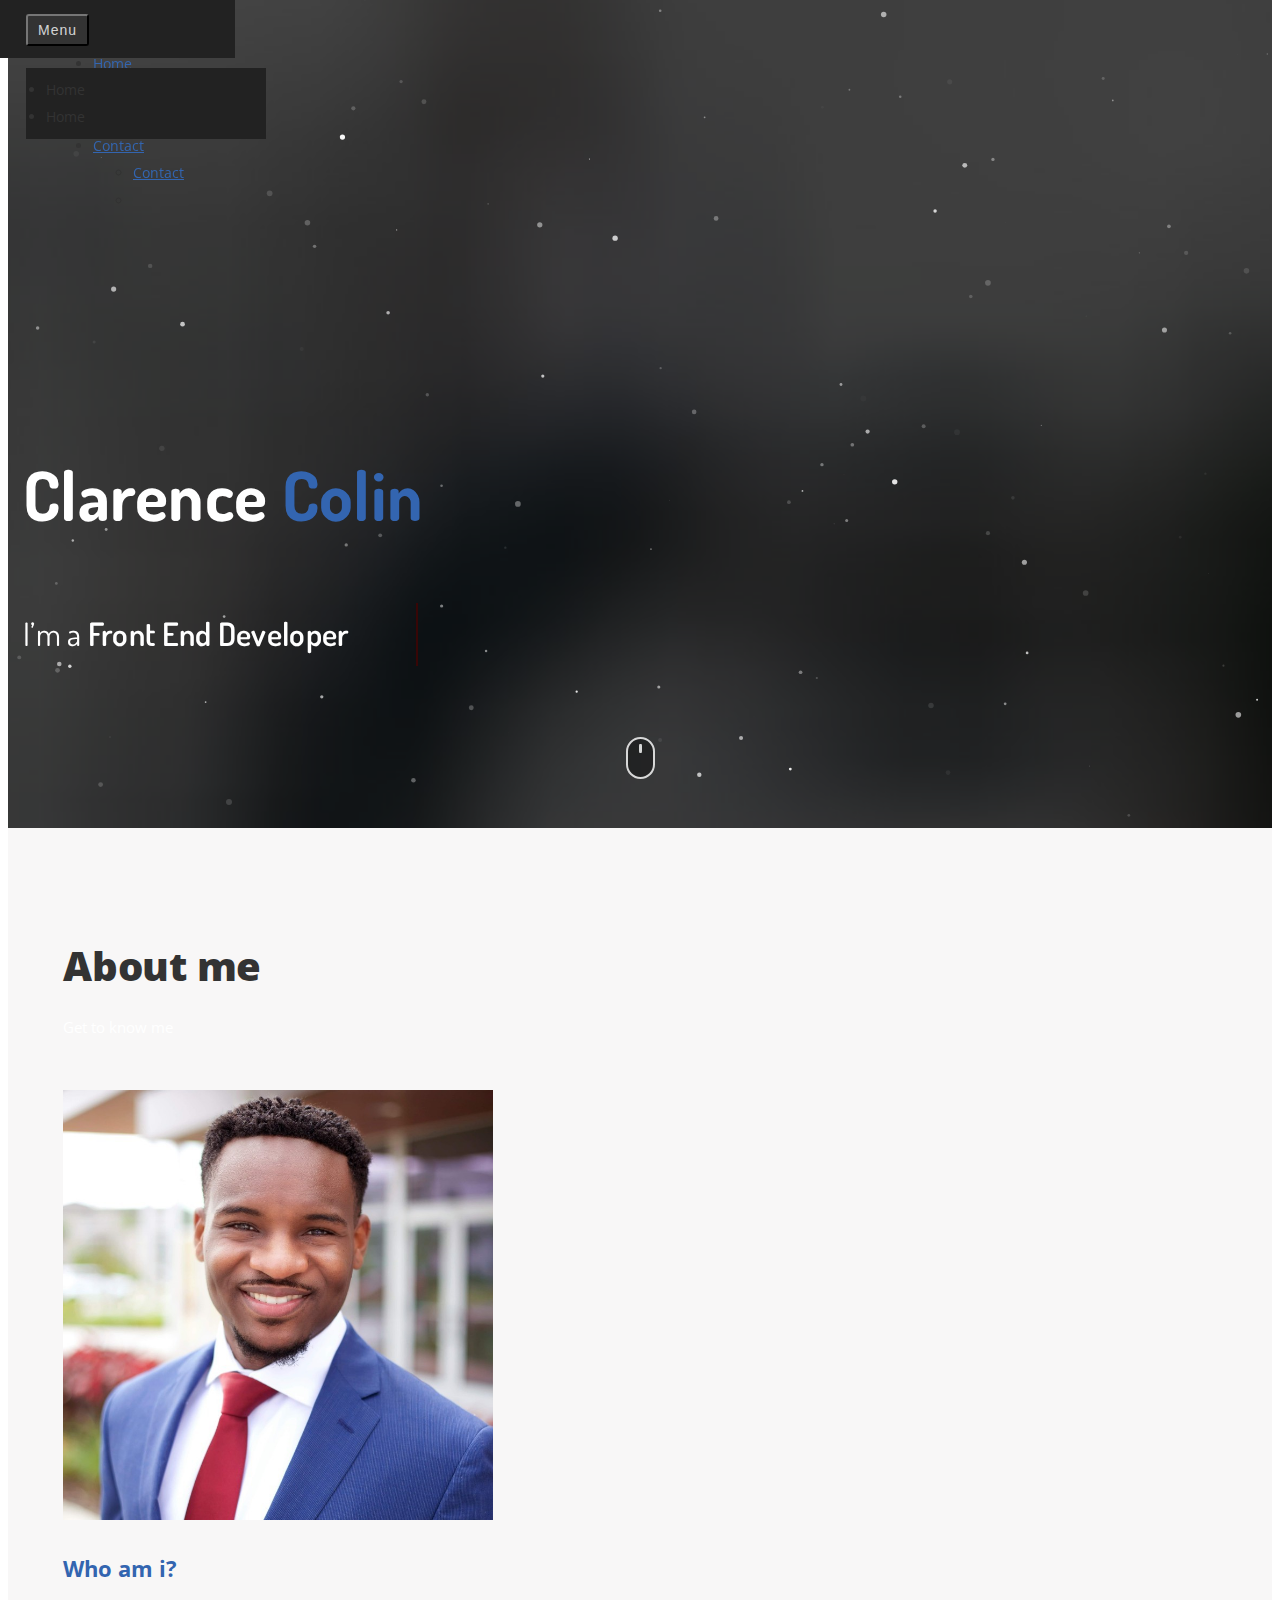
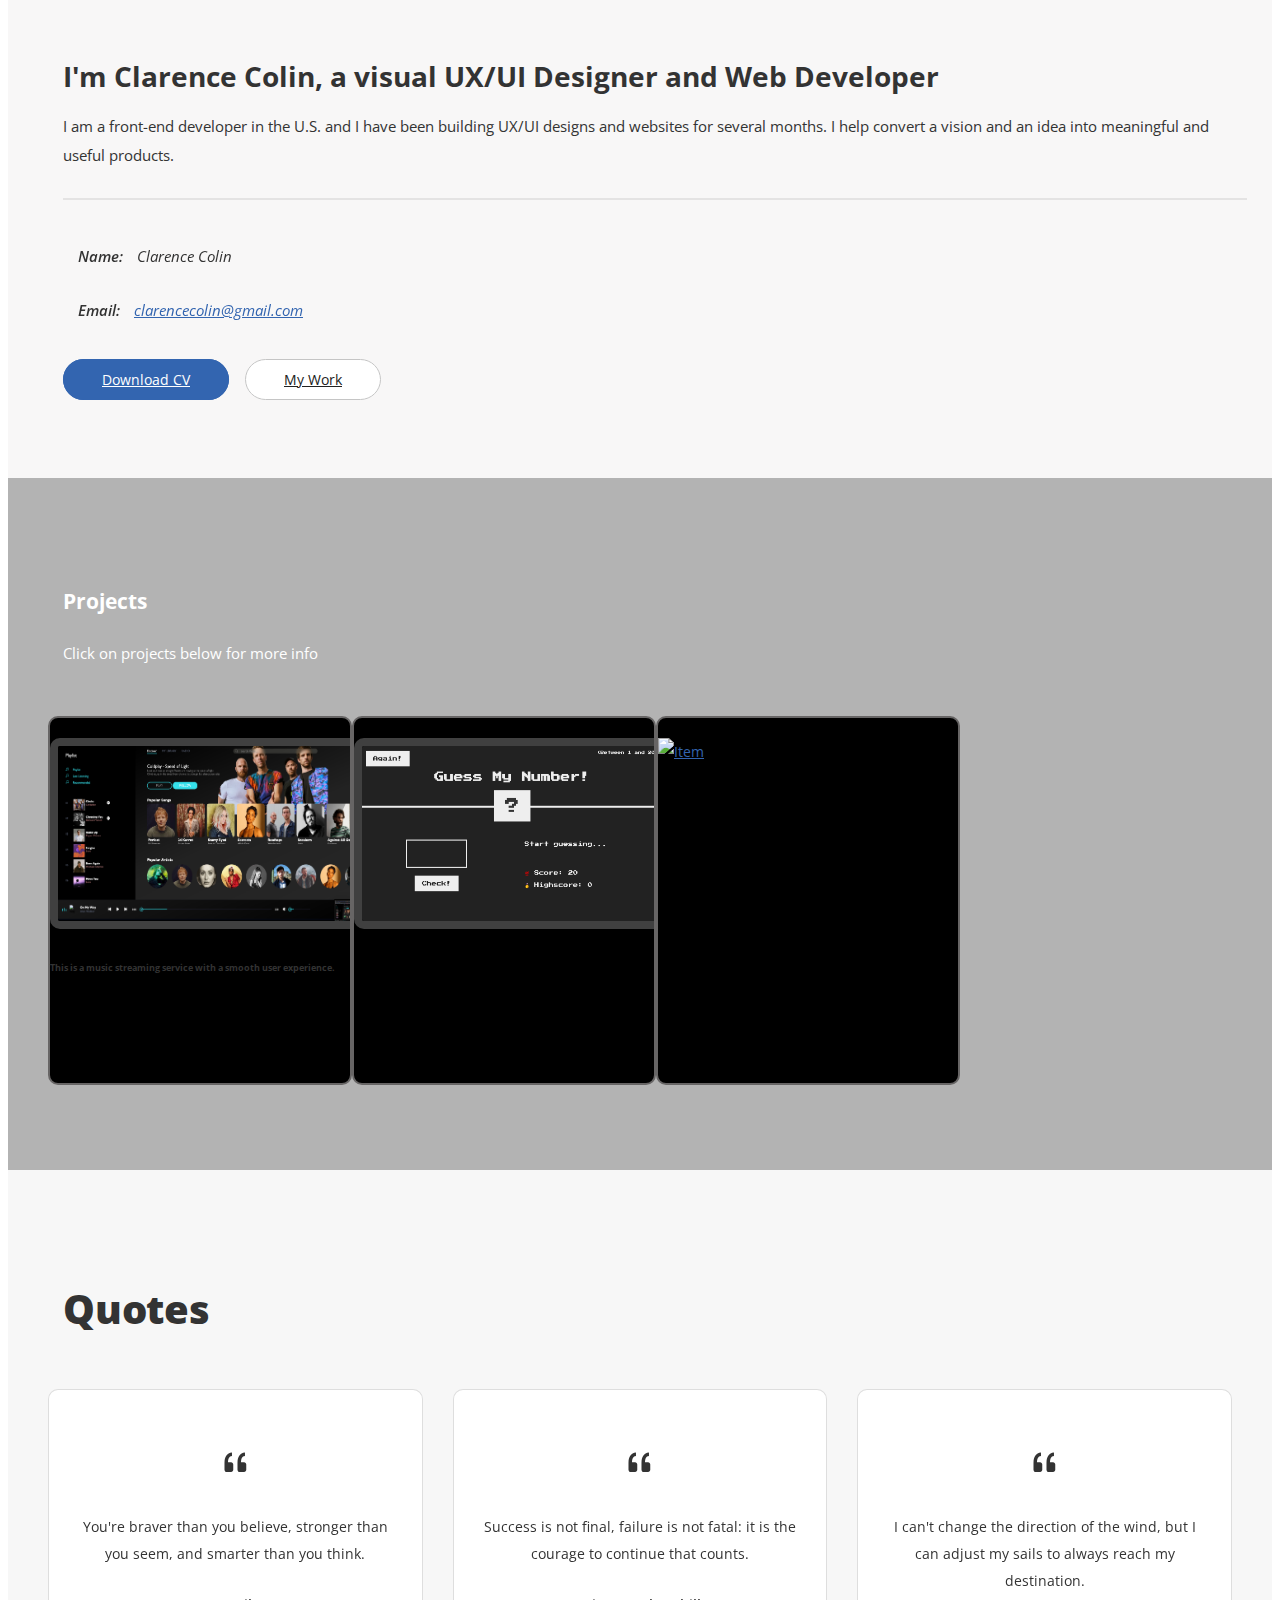
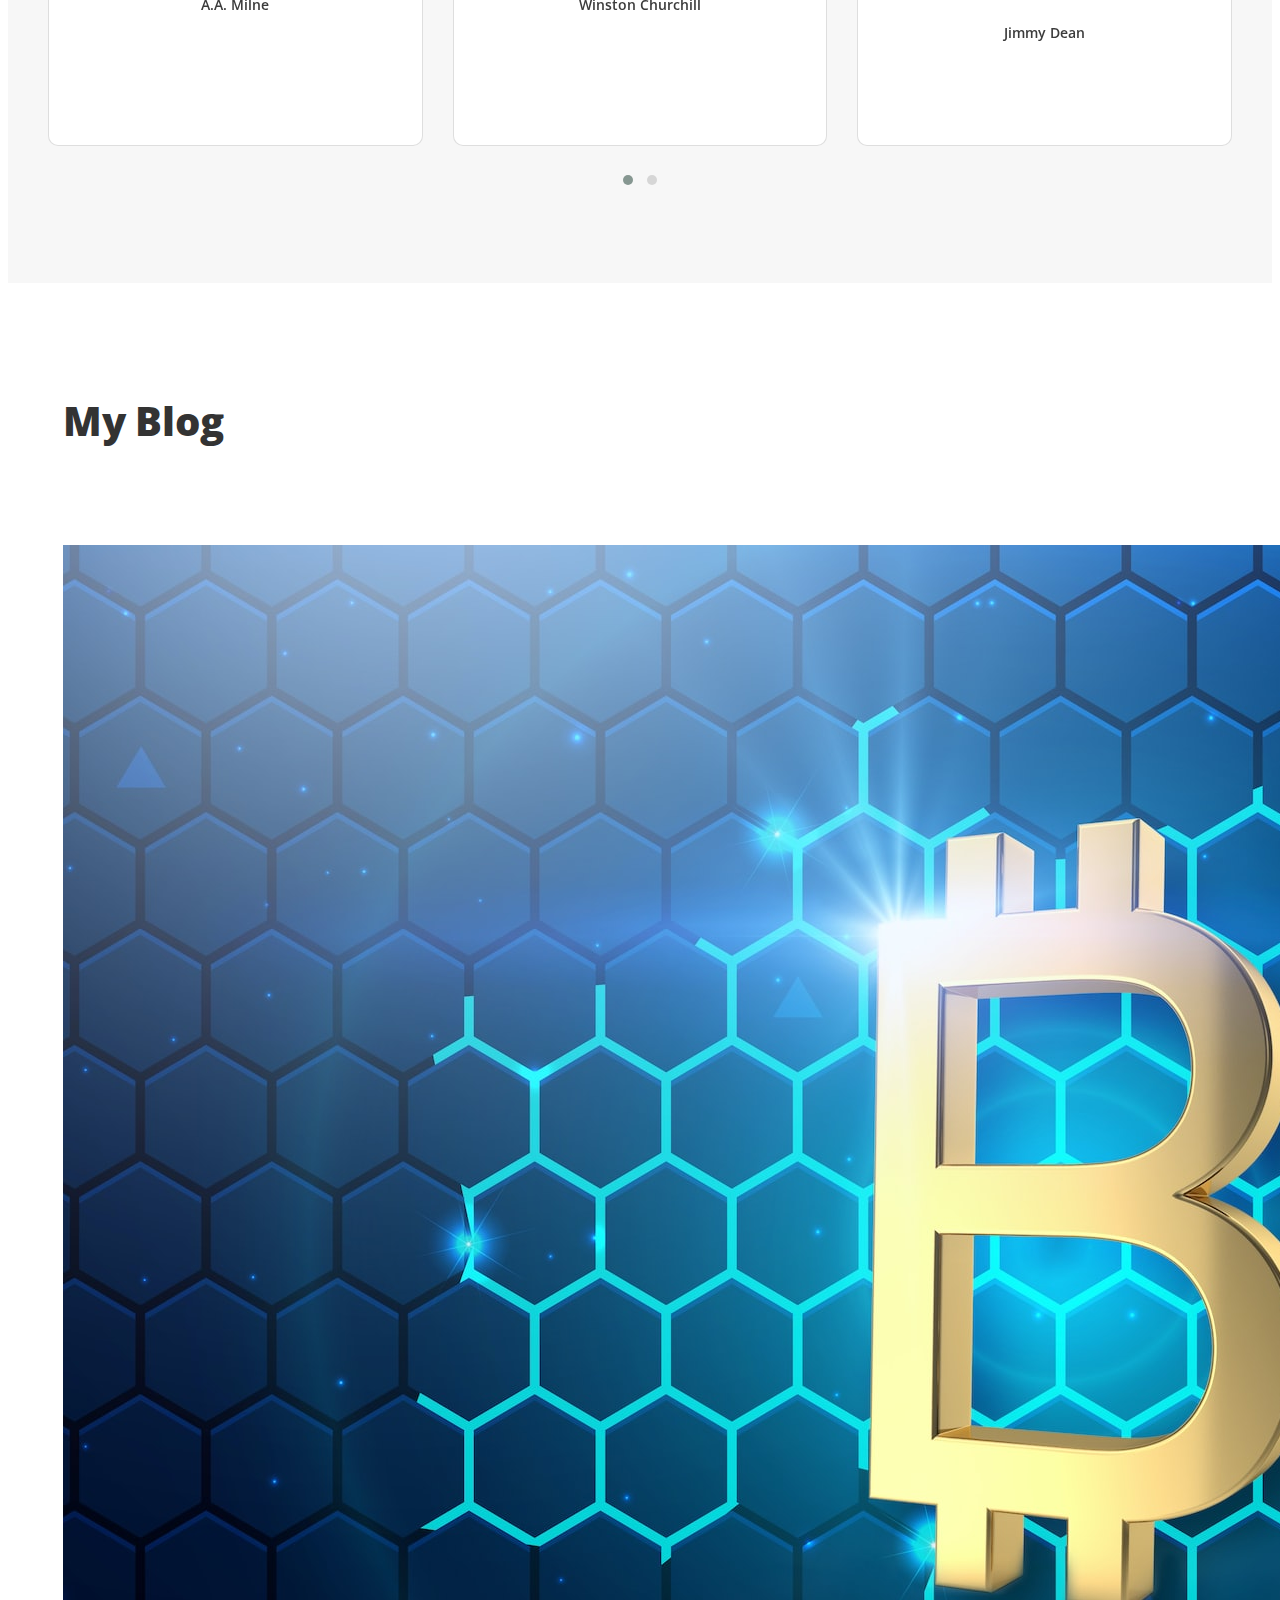
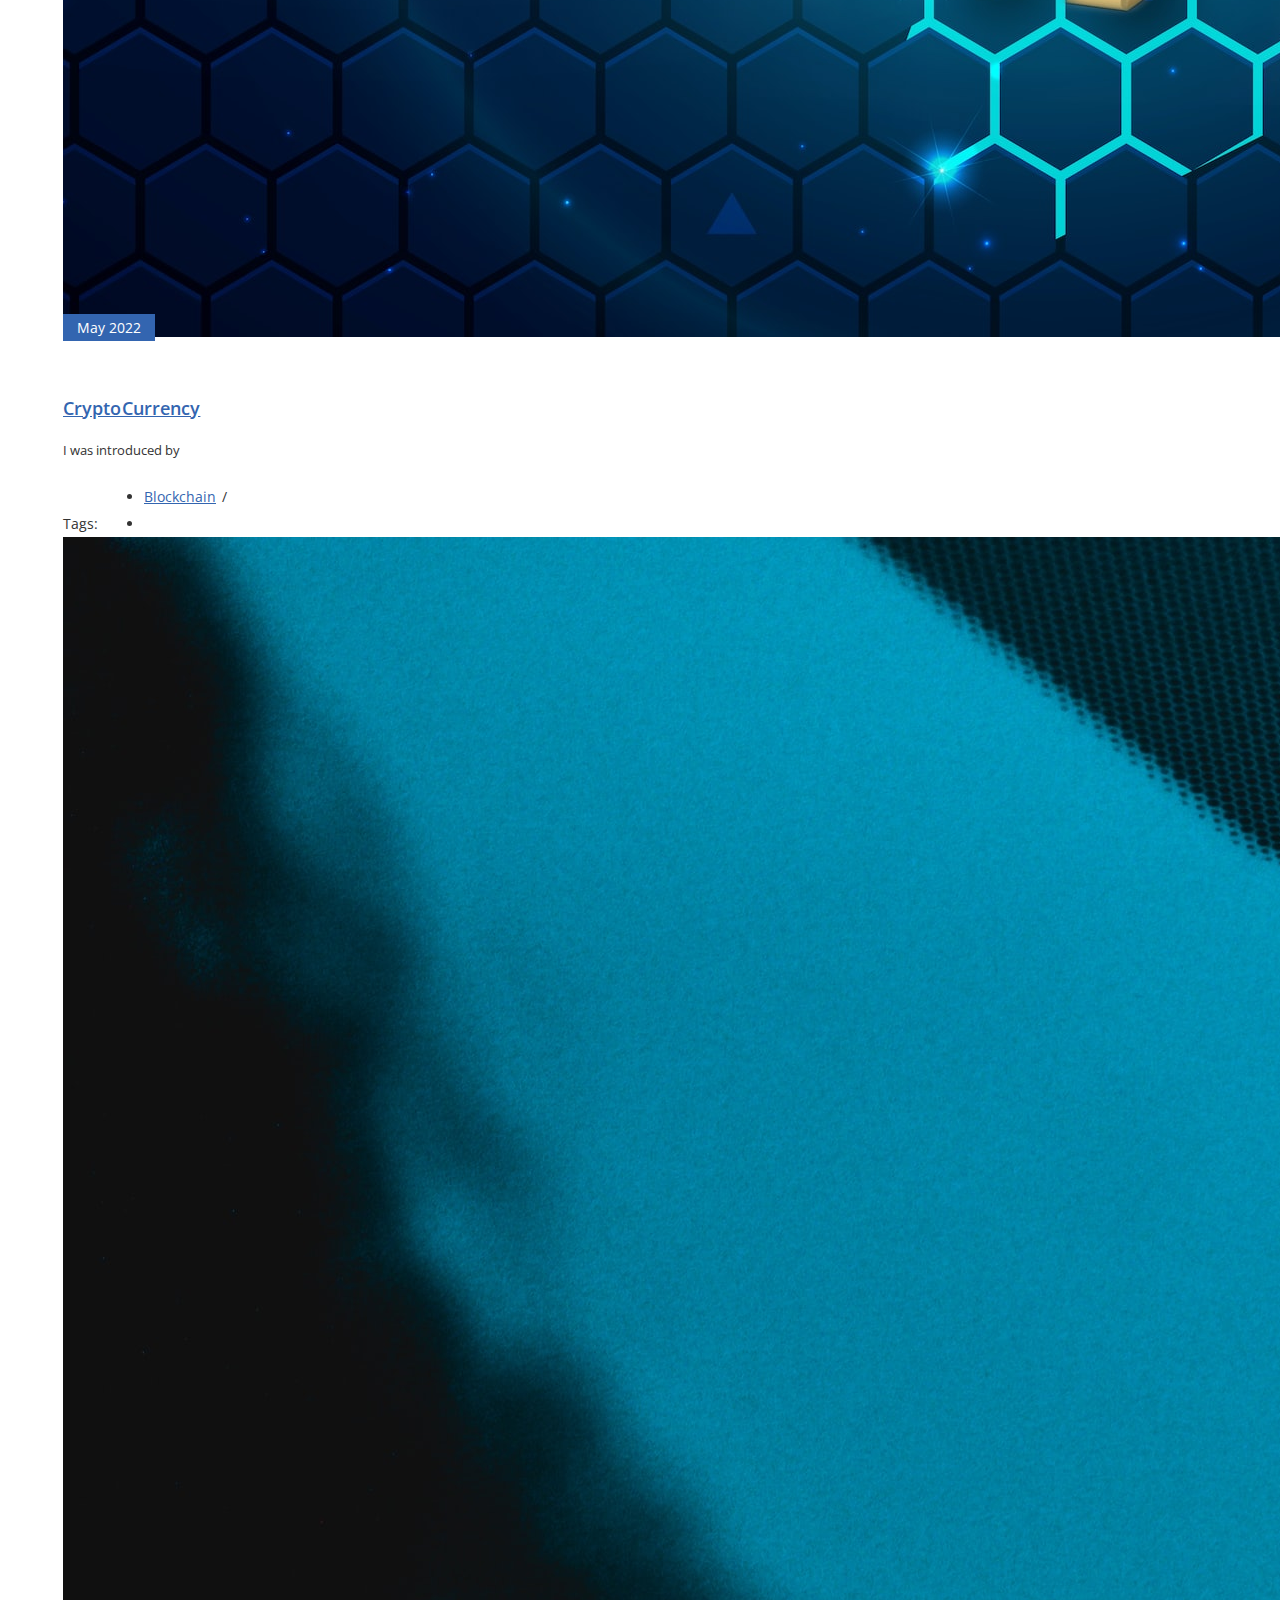
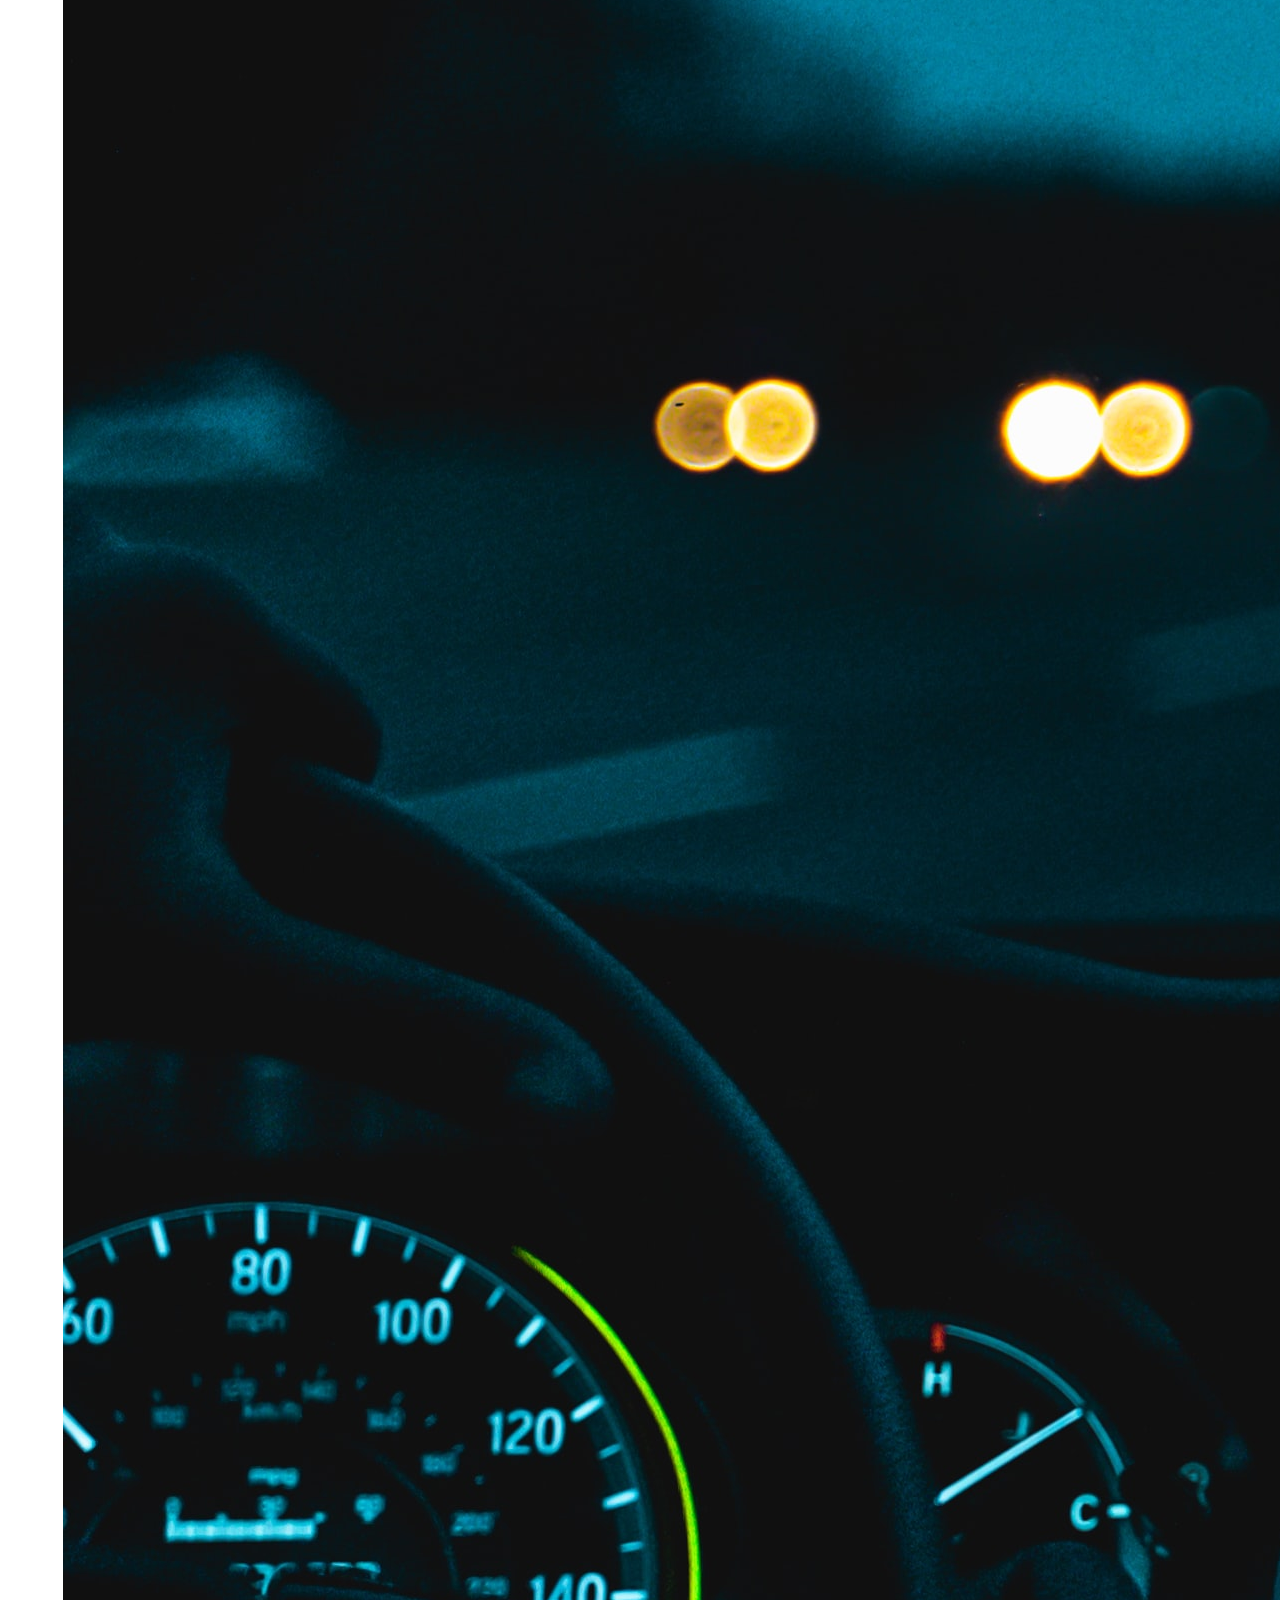
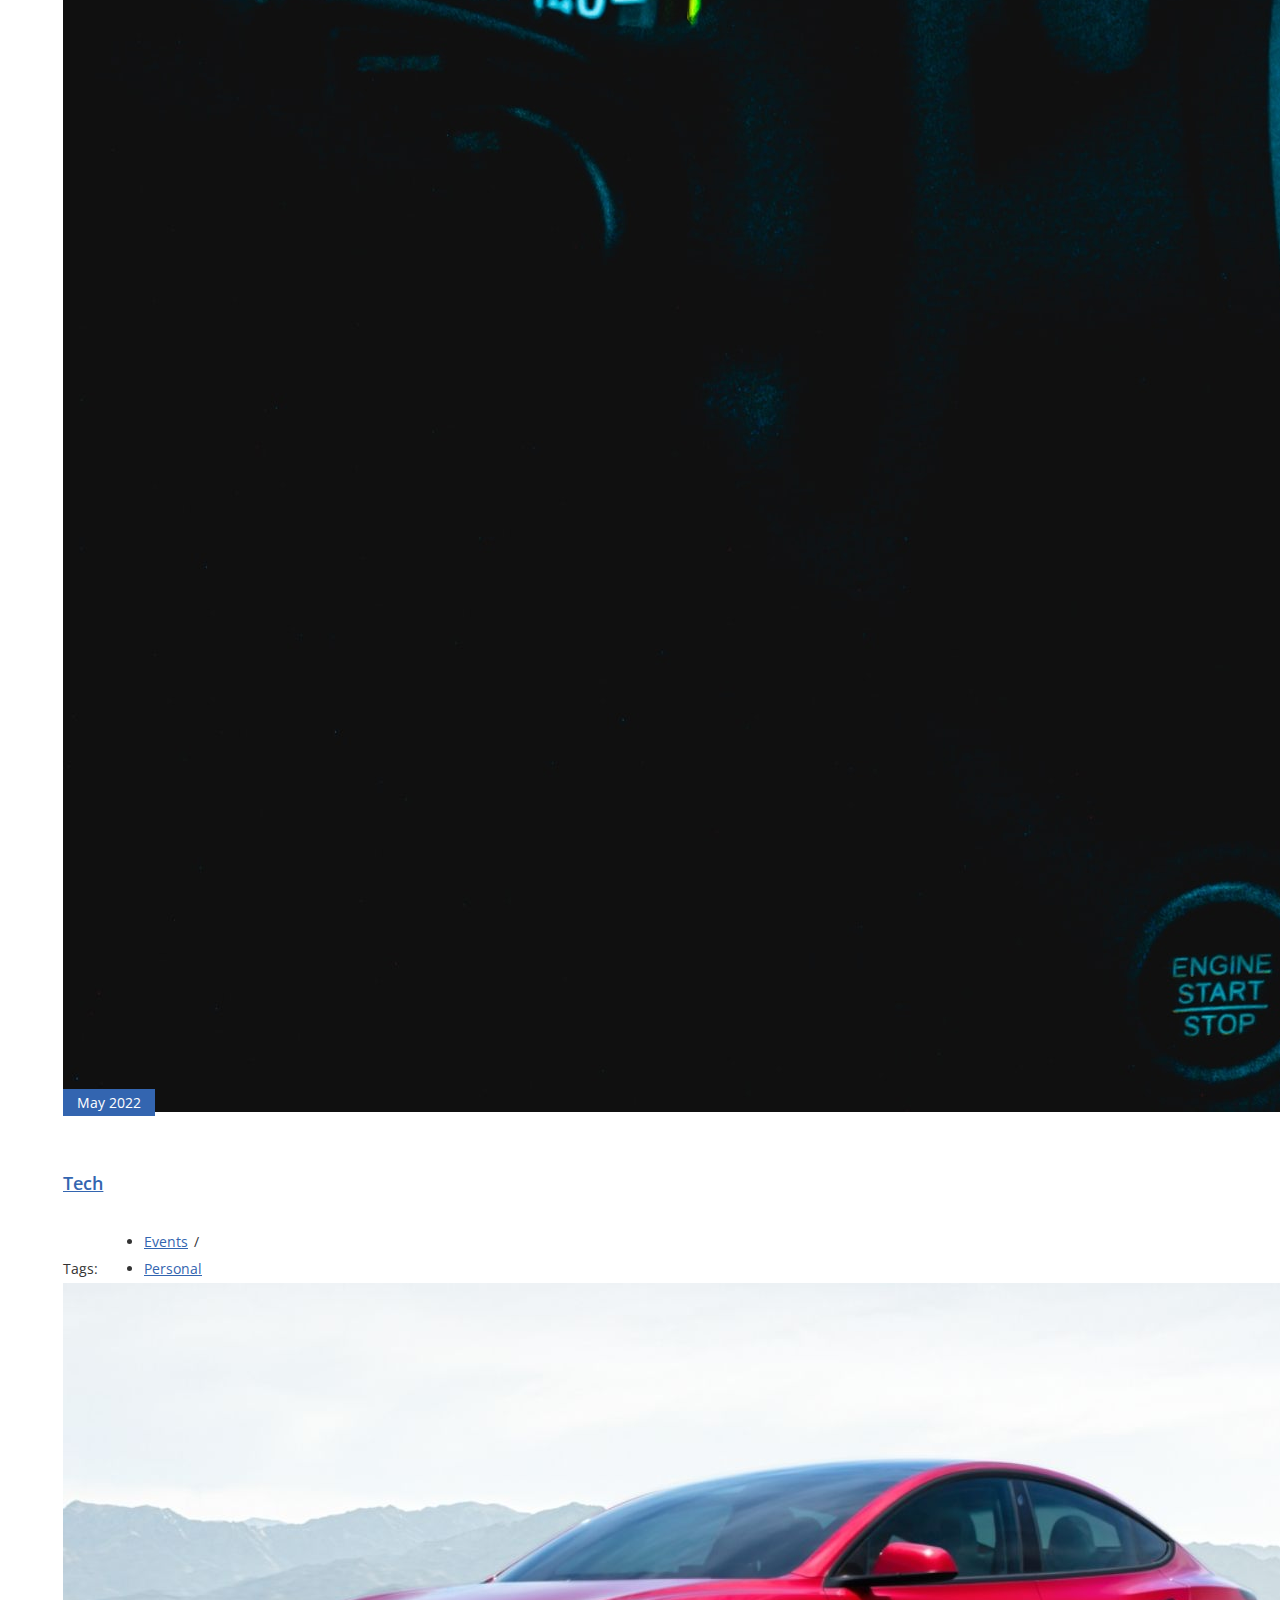
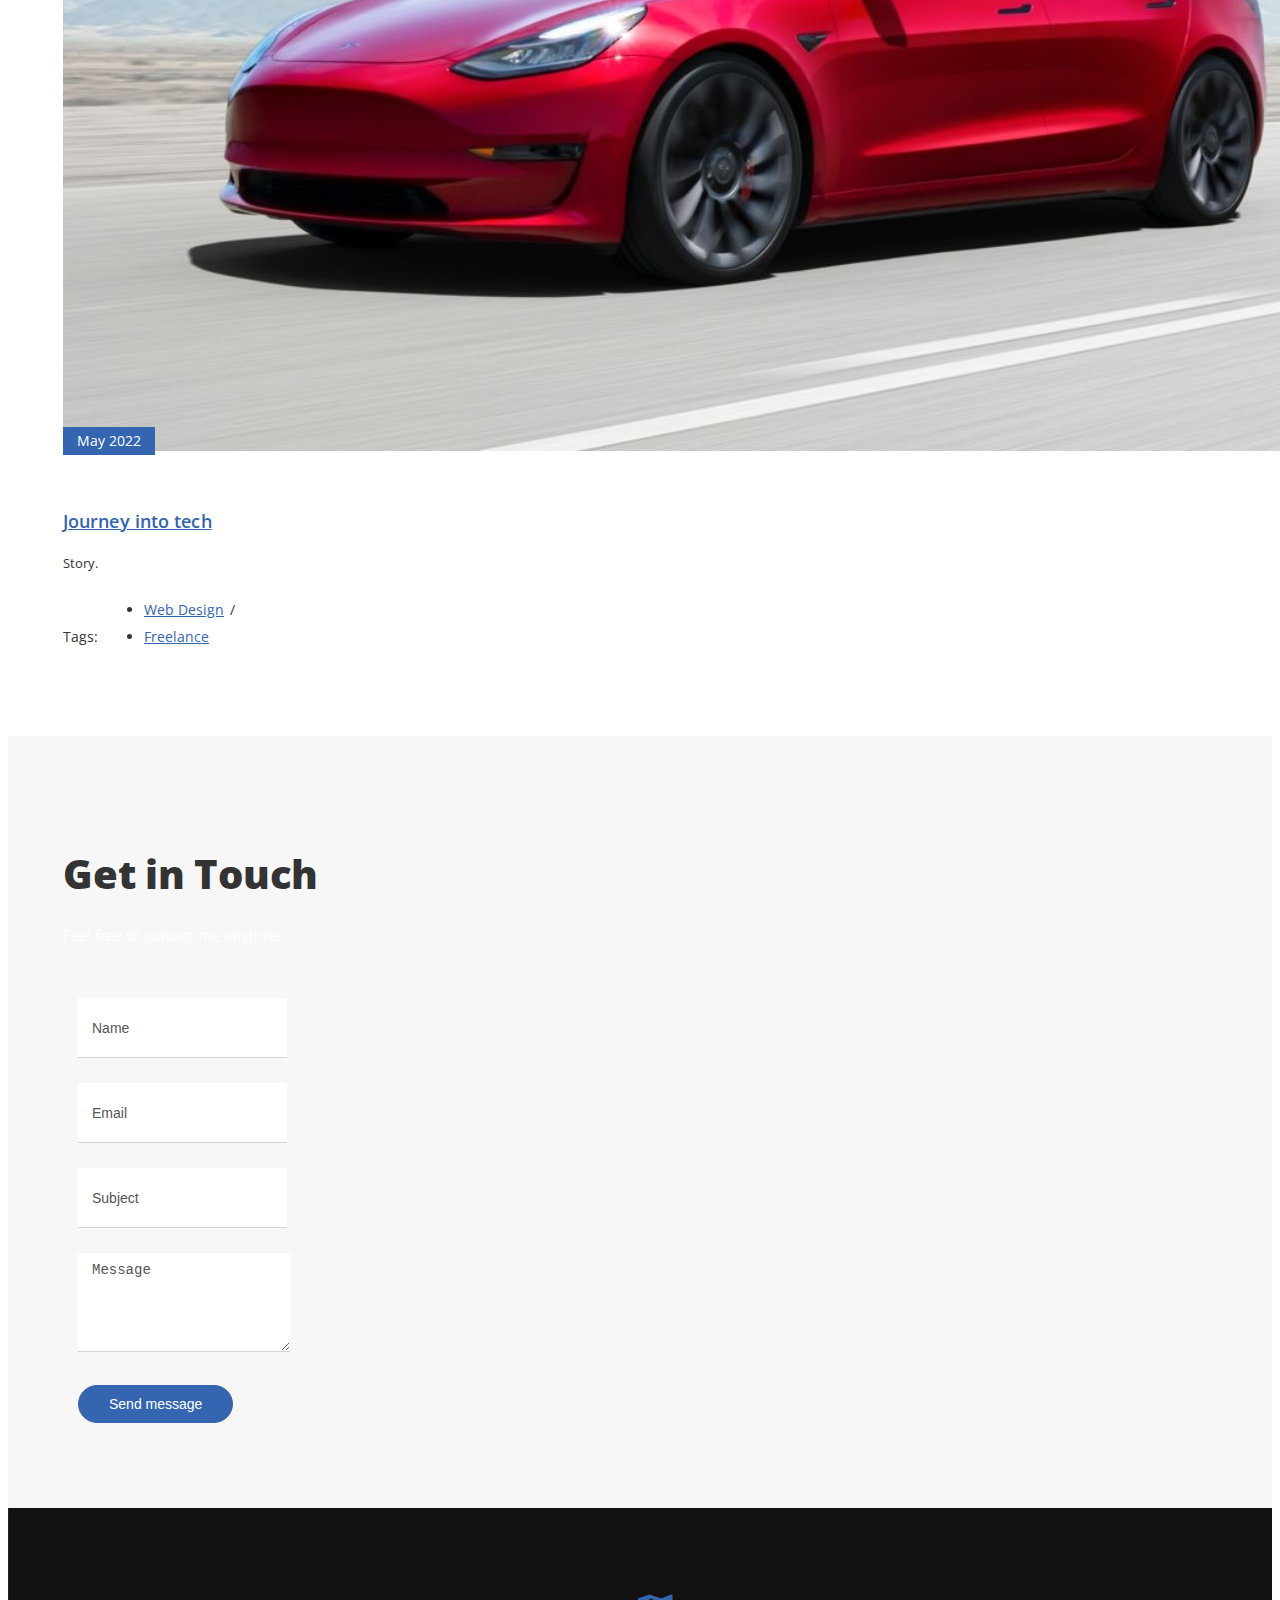
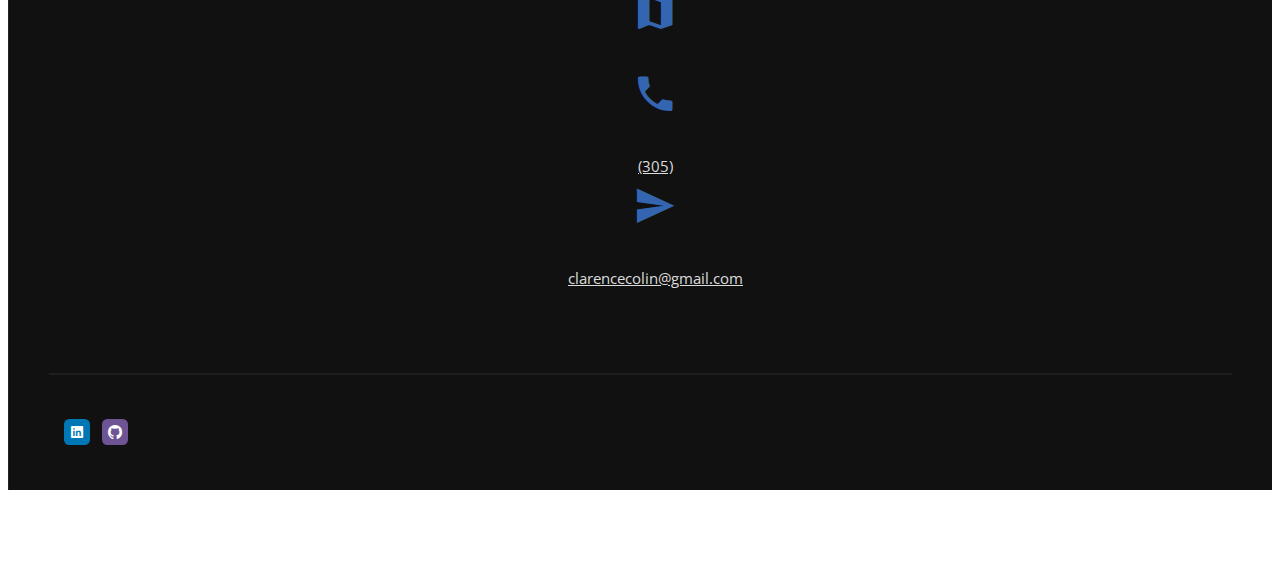
==== commit dd75af3b: "blog pics" ====
--- a/index.html
+++ b/index.html
@@ -322,7 +322,7 @@
           <div class="row justify-content-center">
             <!--  posts (Need pictures)--> 
             <div class="col-12 col-sm-8 col-lg-4">
-              <div class="card single-post"><a class="post-img" href="#0"><img class="card-img-top" src="Logo.png" alt="Blog post"><span class="content-date">May 2022</span></a>
+              <div class="card single-post"><a class="post-img" href="#0"><img class="card-img-top" src="img/blockchain.jpg" alt="Blog post"><span class="content-date">May 2022</span></a>
                 <div class="card-body post-content"><a href="#0">
                     <h5 class="card-title content-title">CryptoCurrency</h5>
                   </a>
@@ -338,7 +338,7 @@
             </div>
             <!-- post-->
             <div class="col-12 col-sm-8 col-lg-4">
-              <div class="card single-post"><a class="post-img" href="#0"><img class="card-img-top" src="img/post-2.jpg" alt="Blog post"><span class="content-date"> May 2022</span></a>
+              <div class="card single-post"><a class="post-img" href="#0"><img class="card-img-top" src="img/driving.jpg" alt="Blog post"><span class="content-date"> May 2022</span></a>
                 <div class="card-body post-content"><a href="#0">
                     <h5 class="card-title content-title">Tech</h5>
                   </a>
@@ -354,7 +354,7 @@
             </div>
             <!--- post-->
             <div class="col-12 col-sm-8 col-lg-4">
-              <div class="card single-post"><a class="post-img" href="#0"><img class="card-img-top" src="img/post-3.jpg" alt="Blog post"><span class="content-date">May 2022</span></a>
+              <div class="card single-post"><a class="post-img" href="#0"><img class="card-img-top" src="img/tesla.jpg" alt="Blog post"><span class="content-date">May 2022</span></a>
                 <div class="card-body post-content"><a href="#0">
                     <h5 class="card-title content-title">Journey into tech</h5>
                   </a>
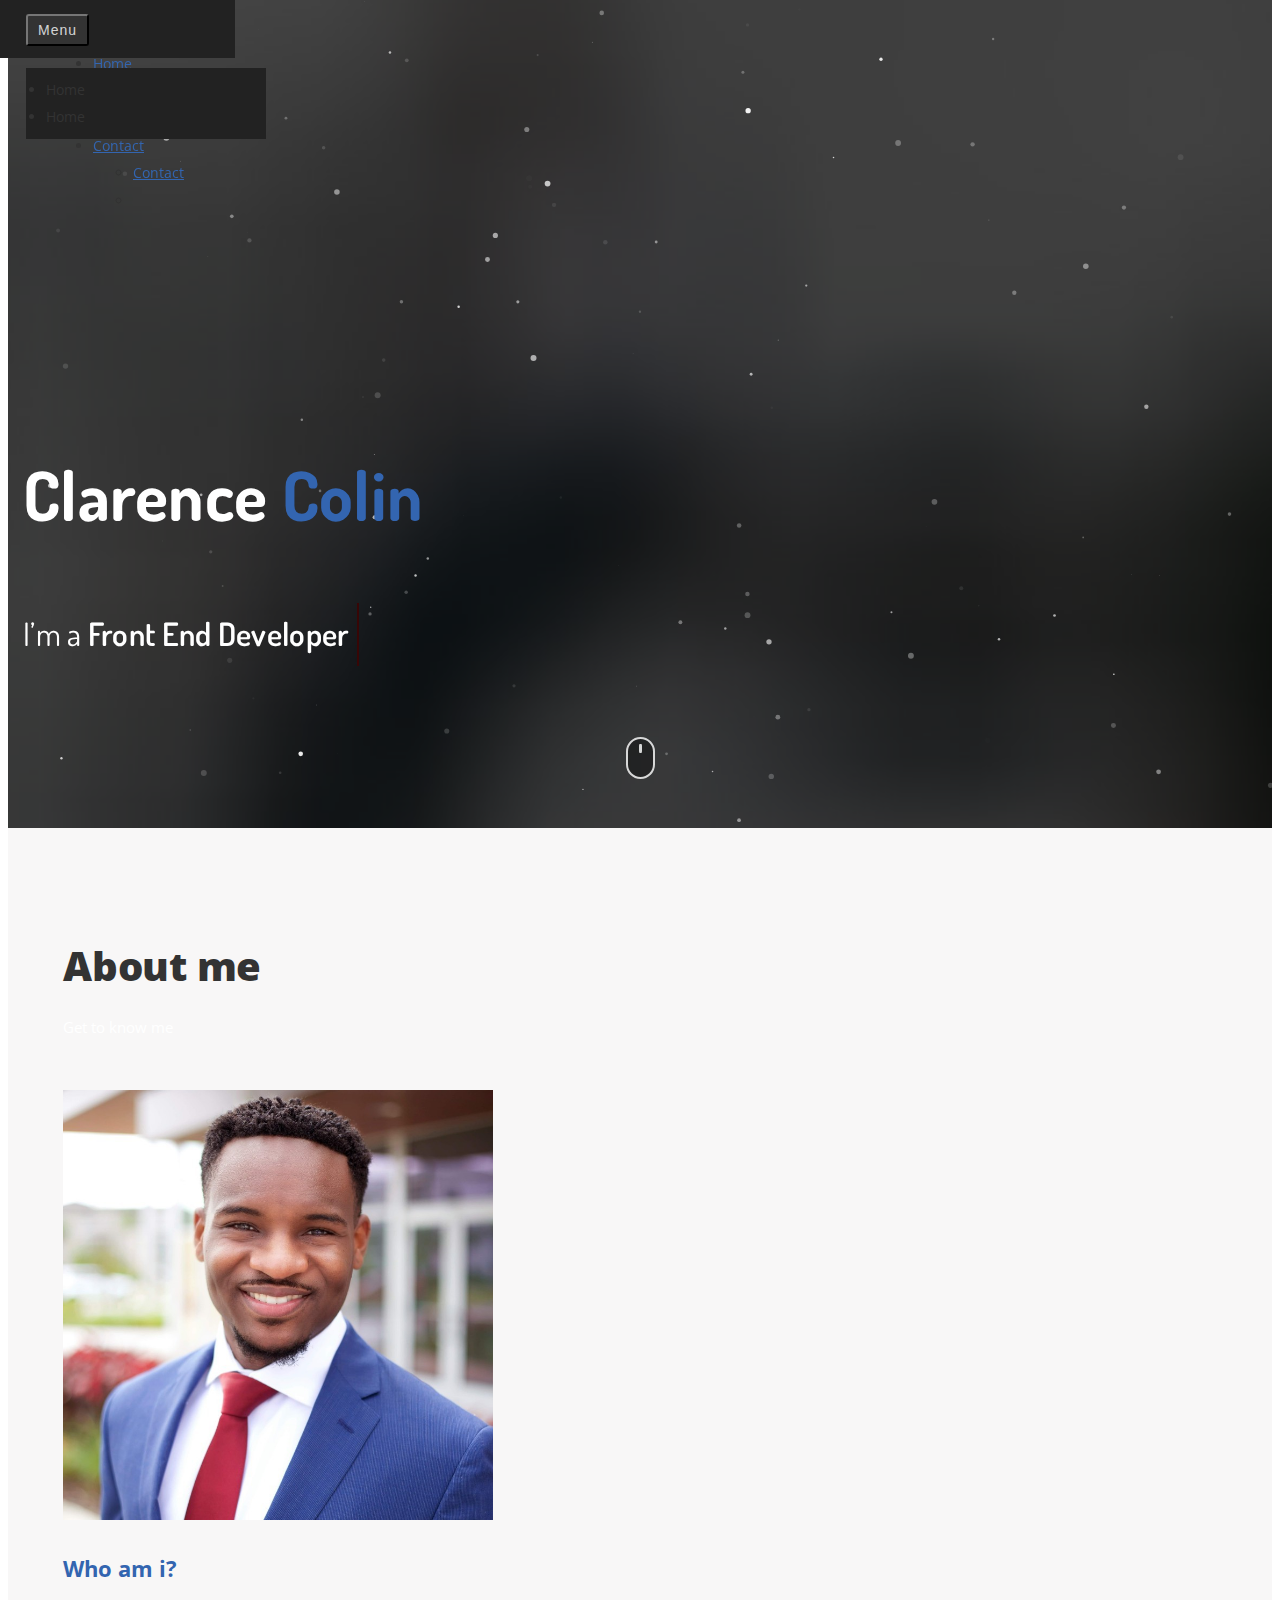
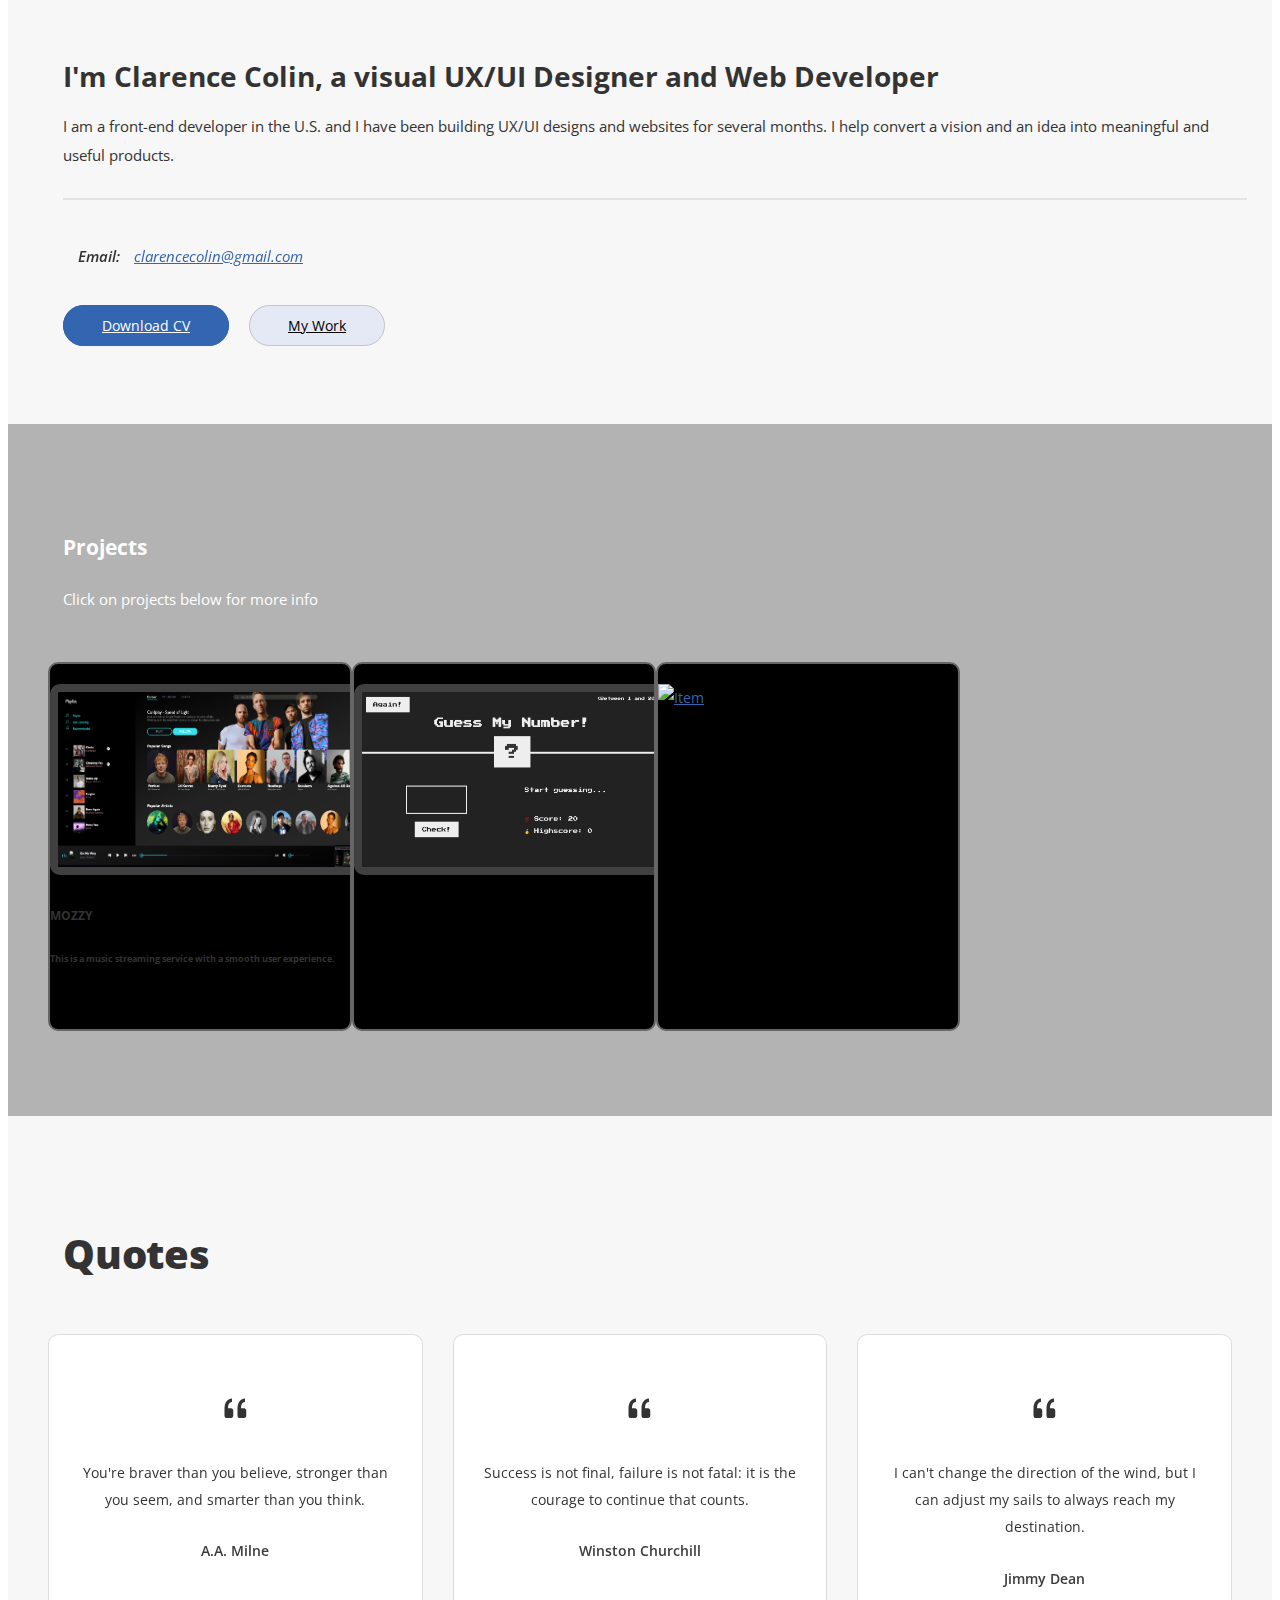
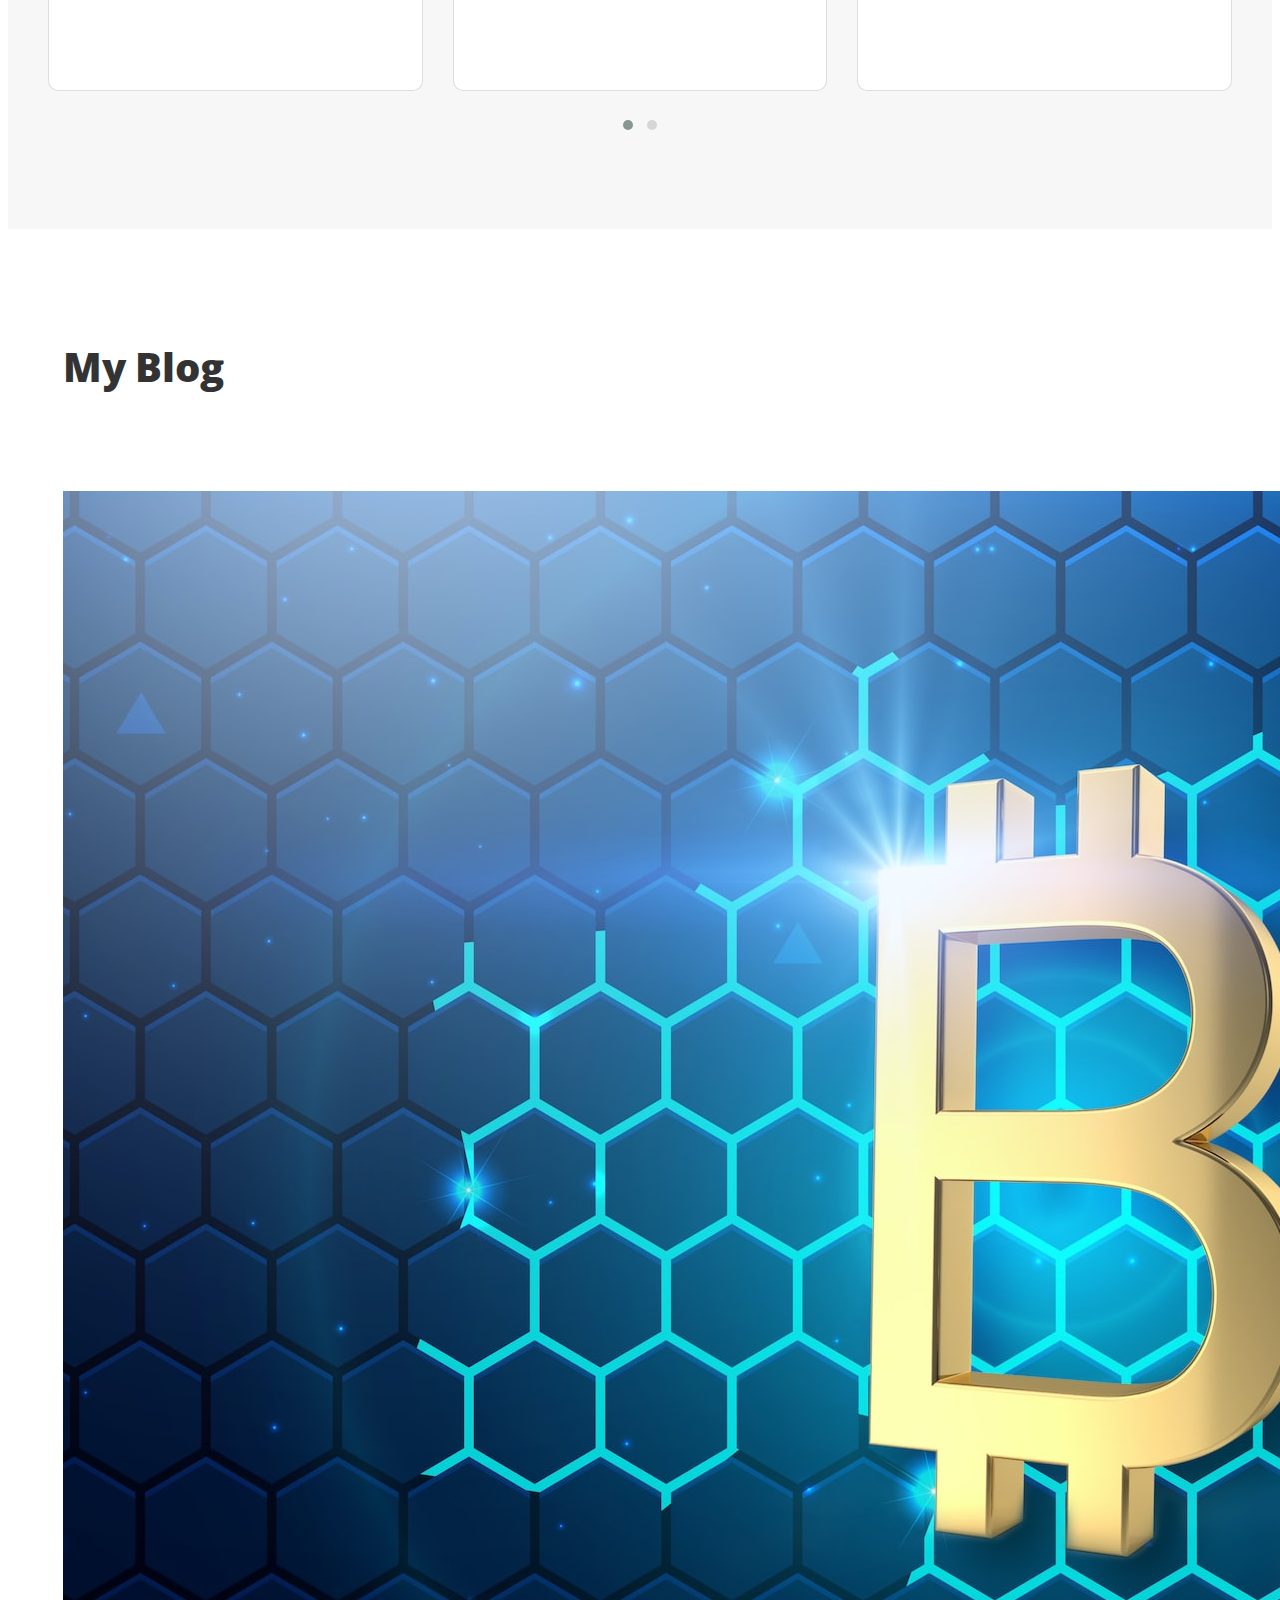
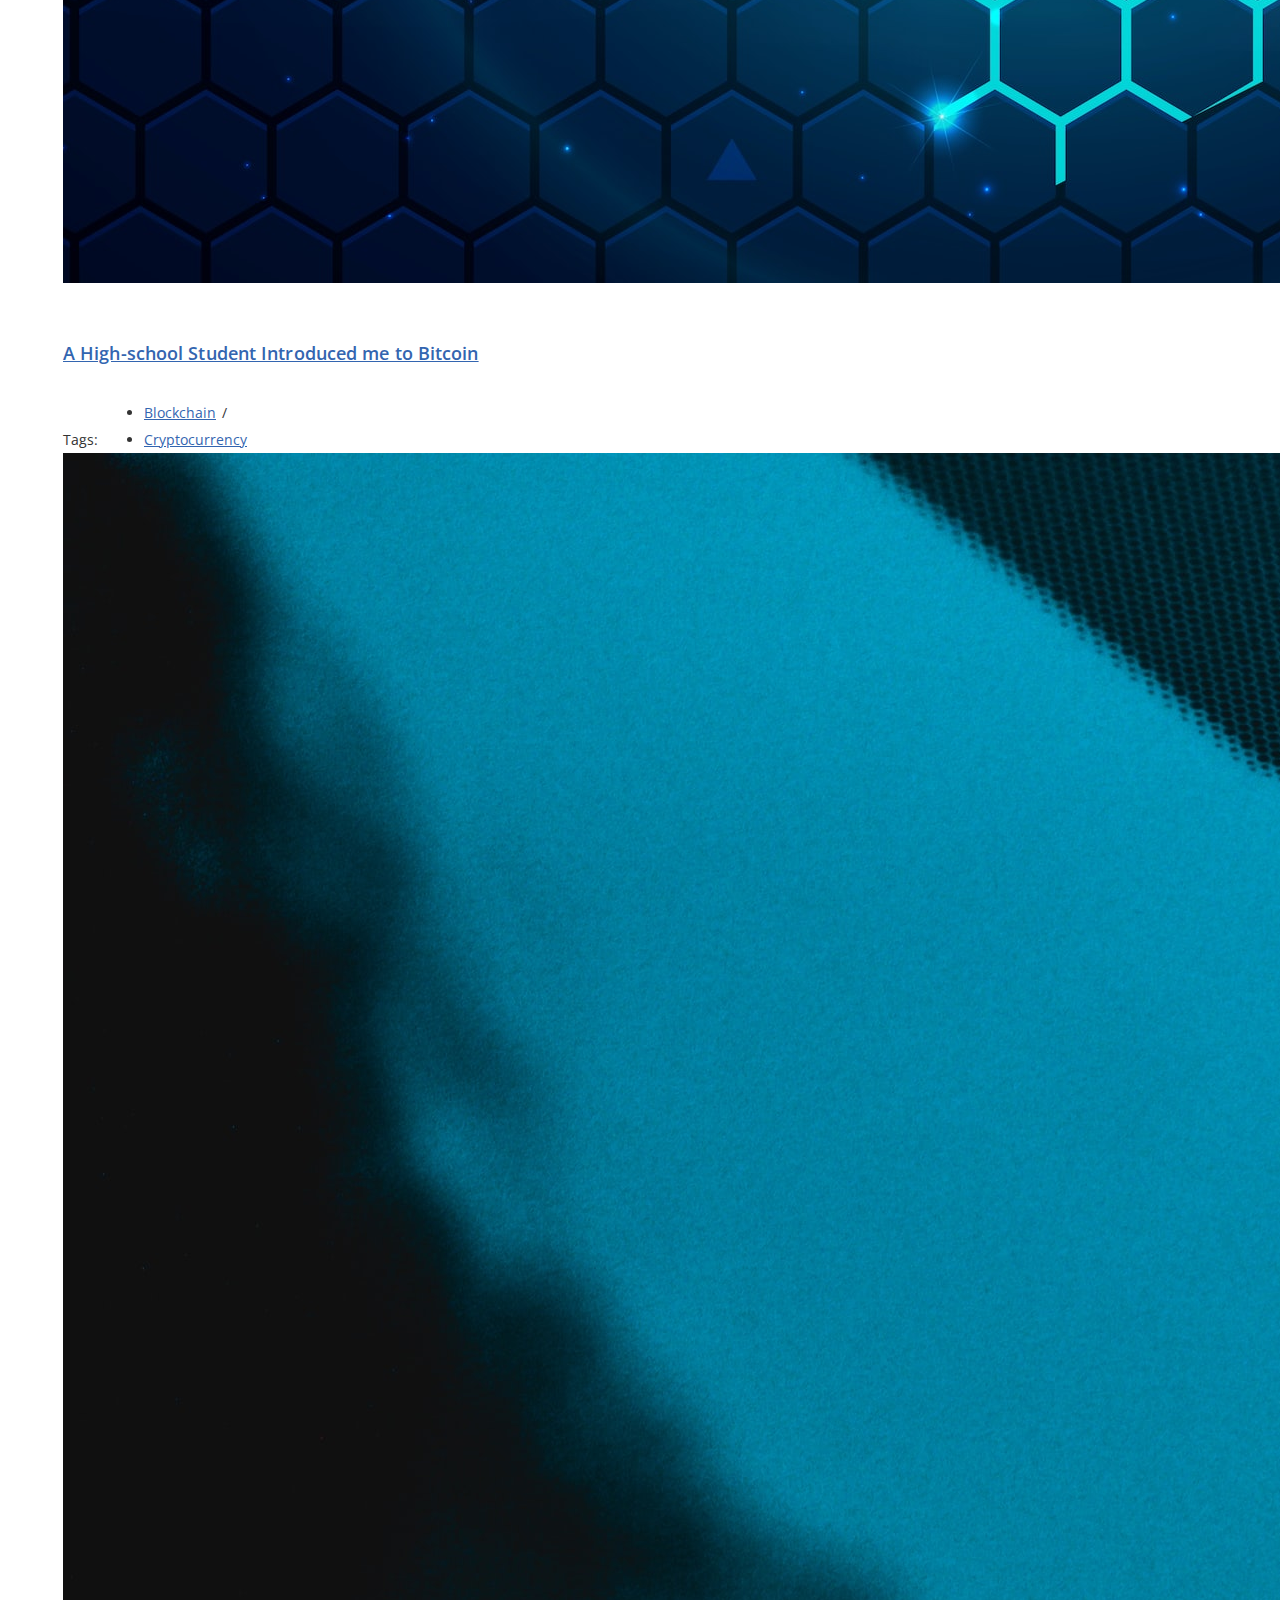
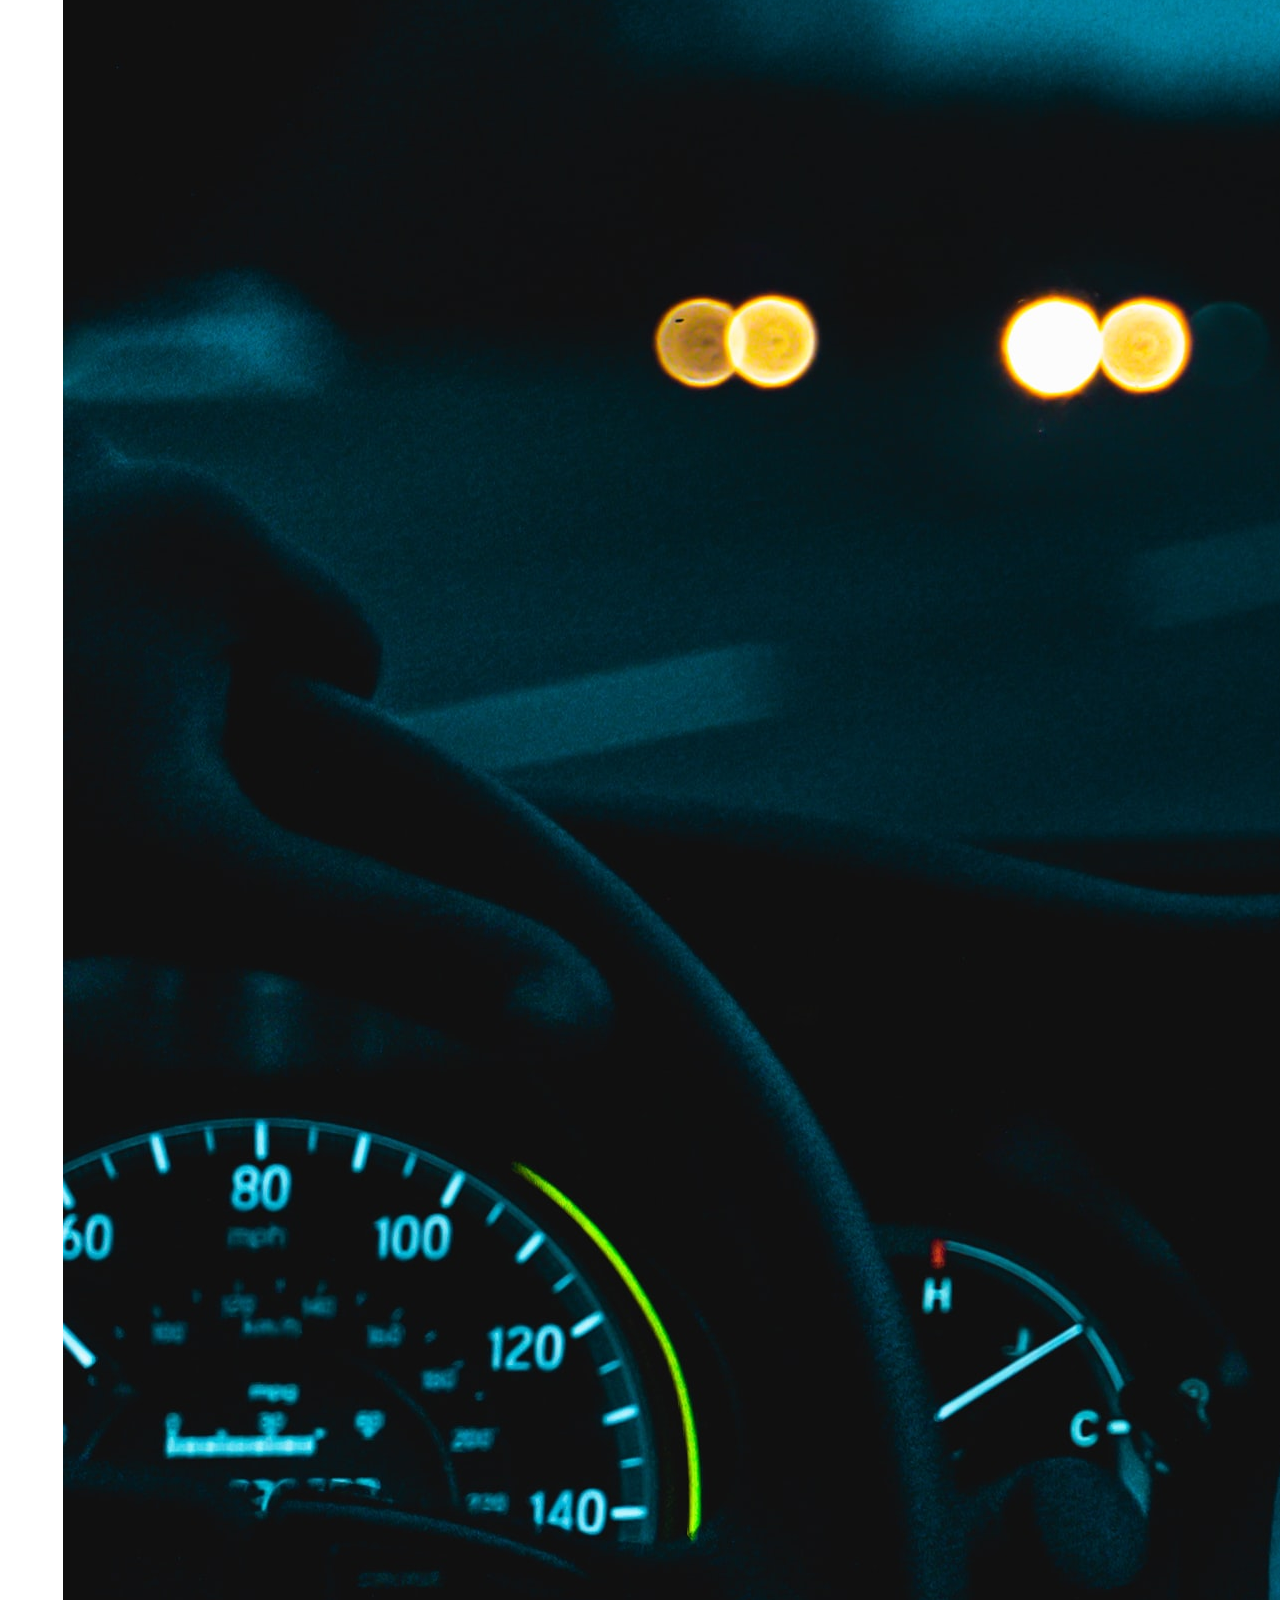
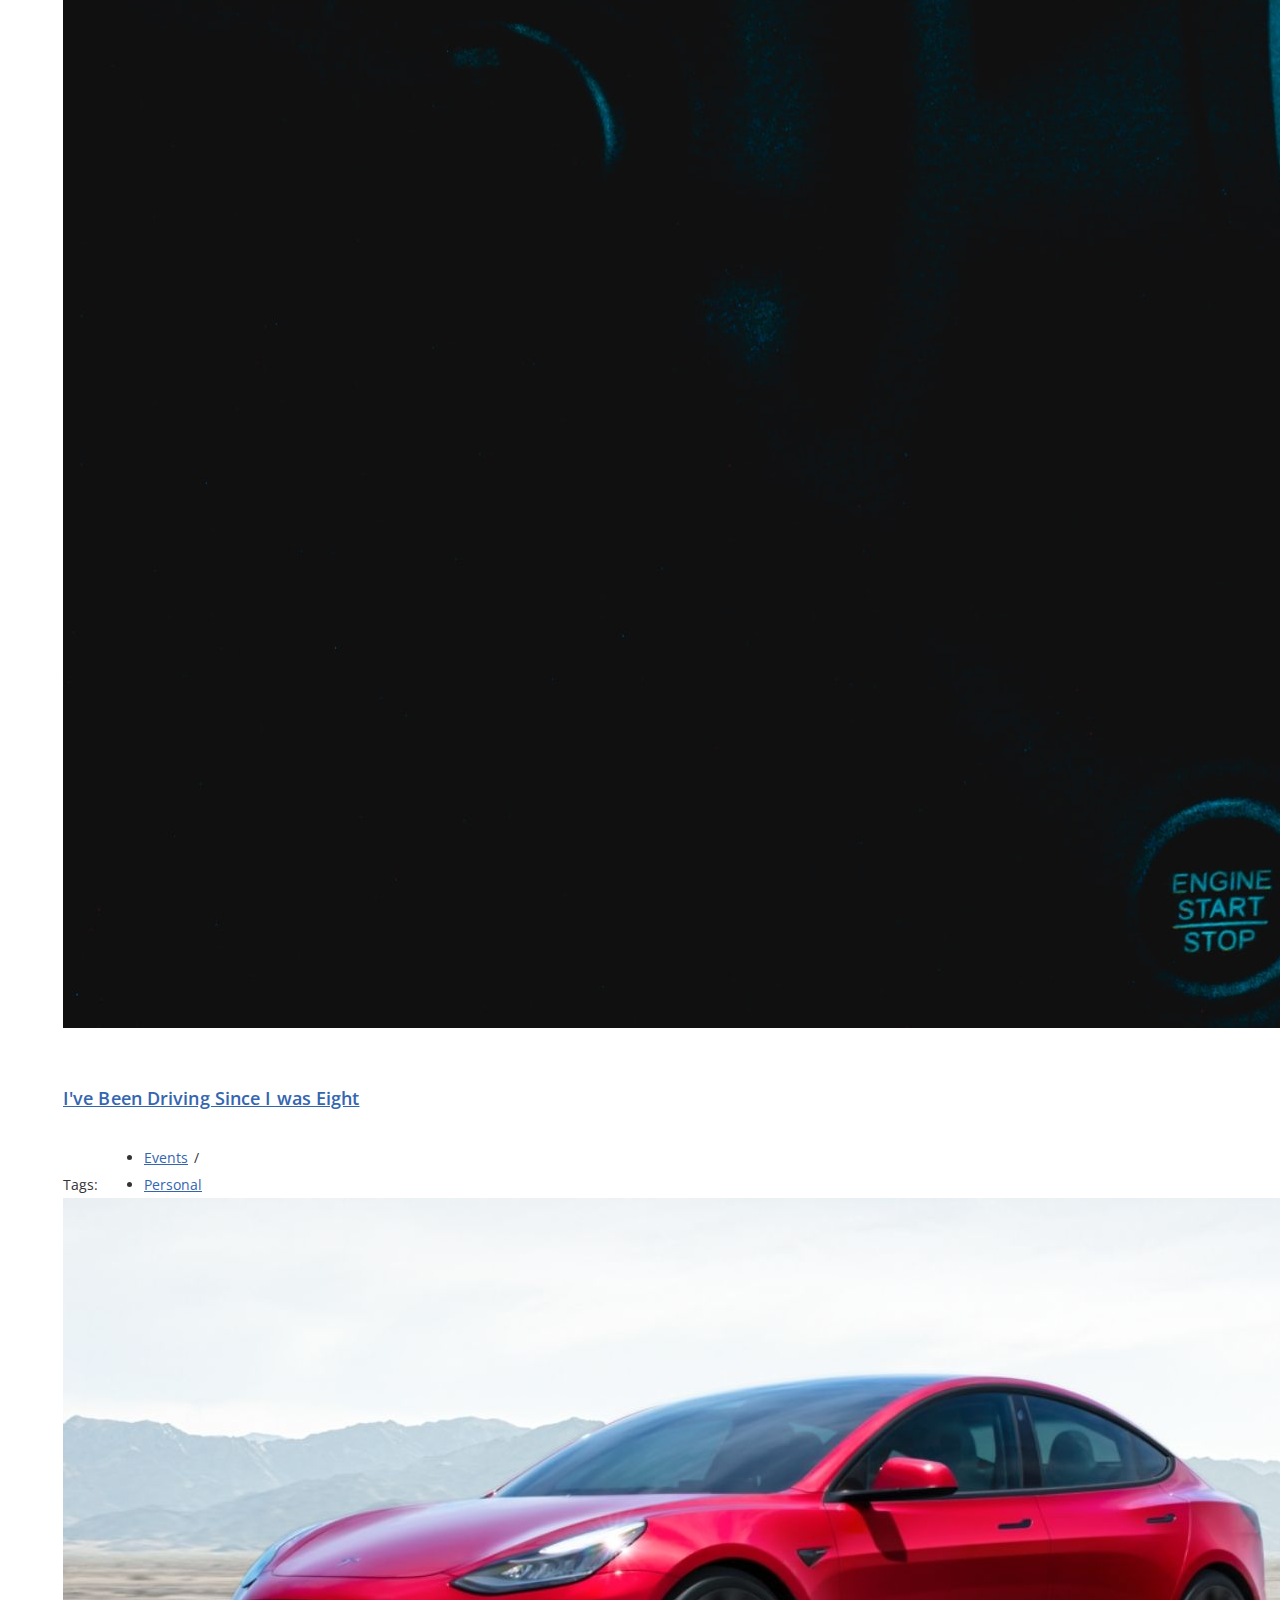
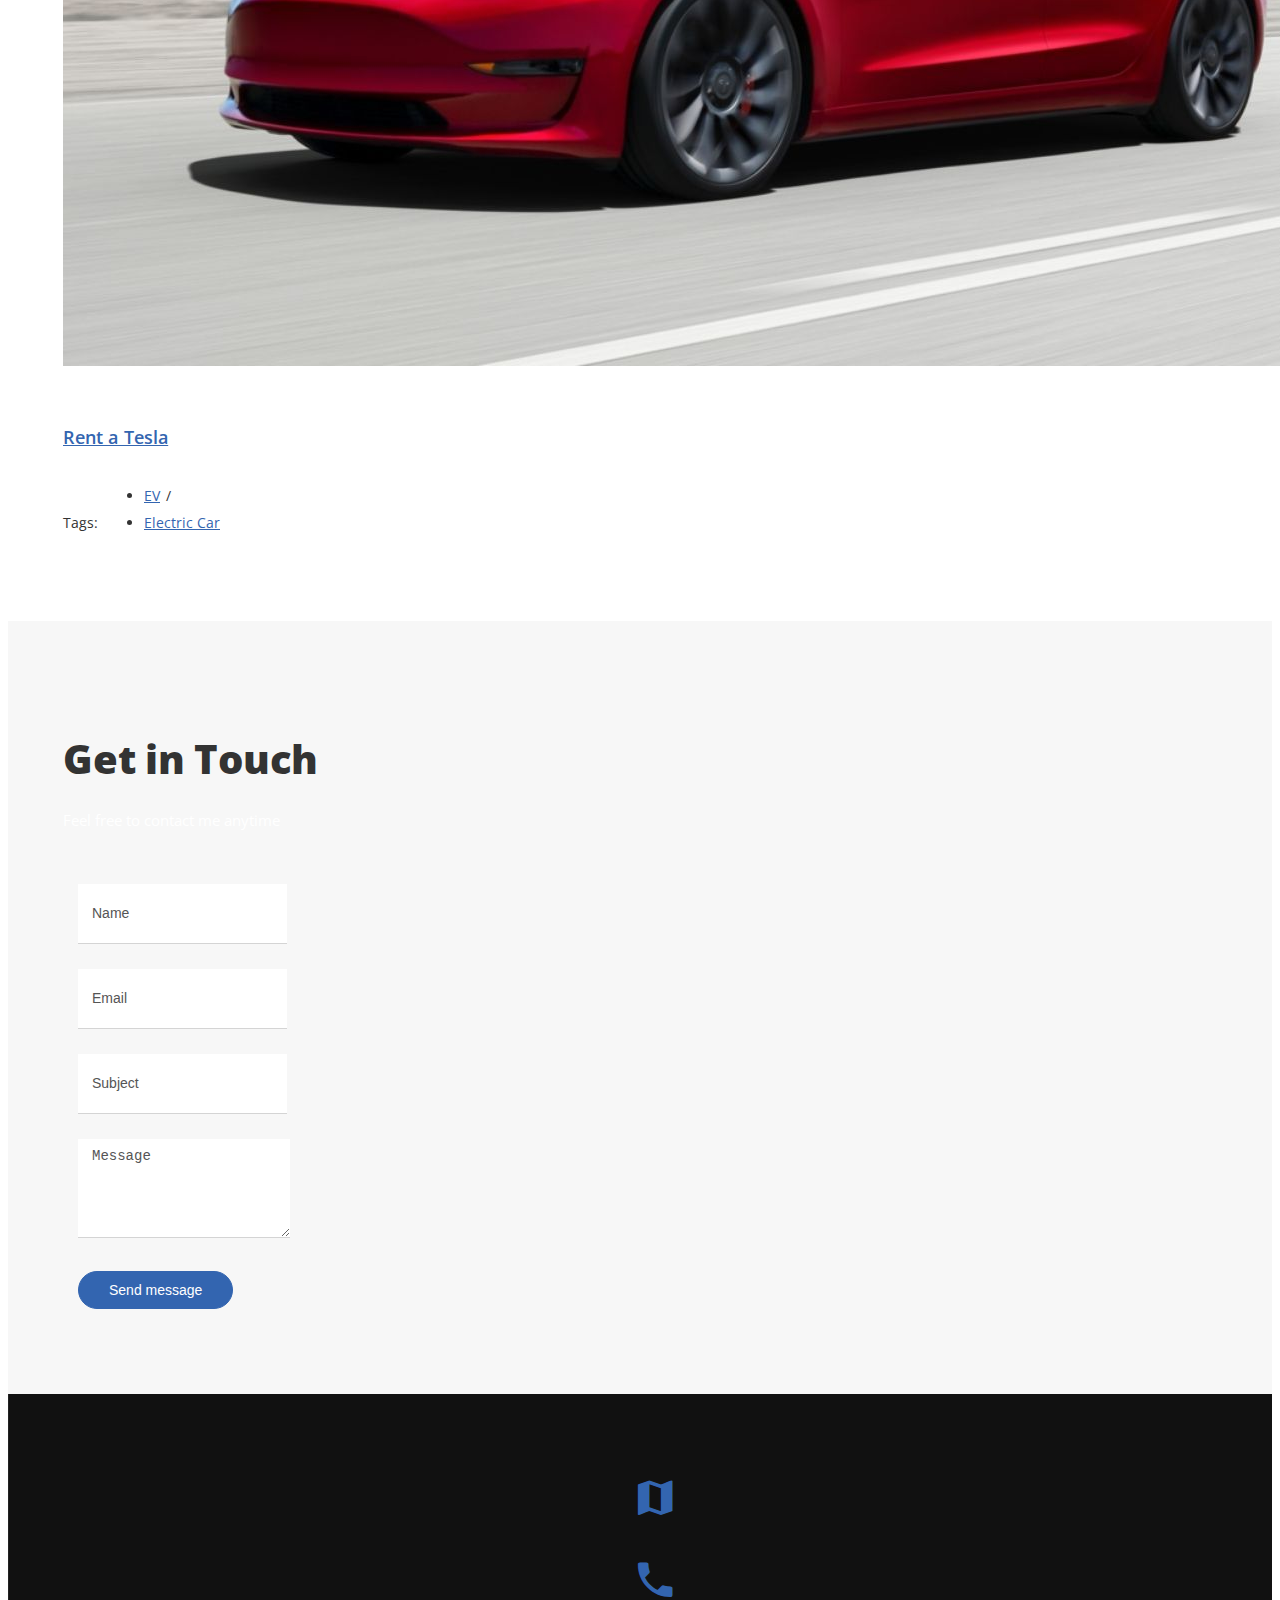
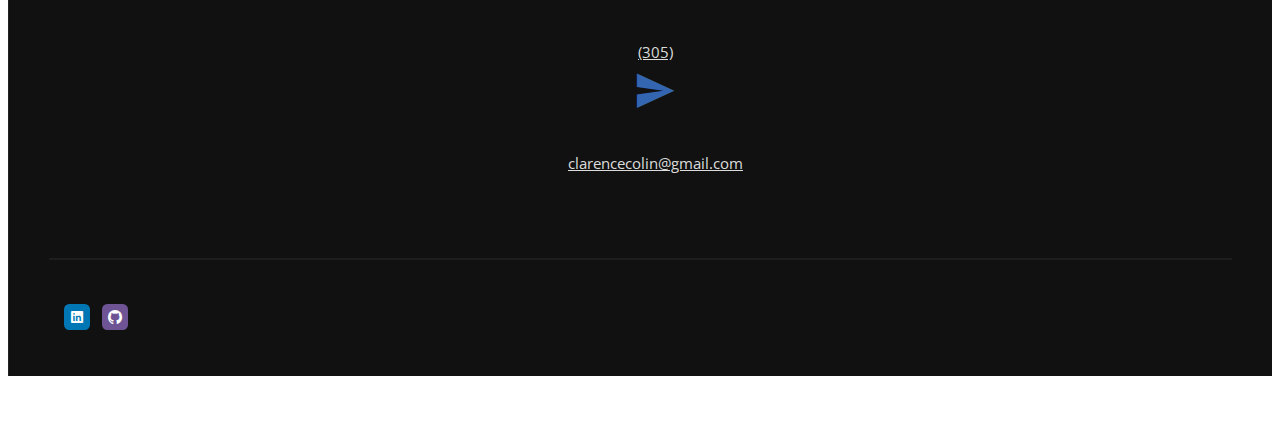
==== commit 779b9737: "update resume" ====
--- a/index.html
+++ b/index.html
@@ -125,16 +125,16 @@
                 </div>
                 <address class="content-info">
                   <div class="row">
-                    <div class="col-12 col-md-6 single-info"><span>Name:</span>
+                    <!-- <div class="col-12 col-md-6 single-info"><span>Name:</span>
                       <p>Clarence Colin</p>
-                    </div>
+                    </div> -->
                     <div class="col-12 col-md-6 single-info"><span>Email:</span>
                       <p><a href="mailto:daniel@example.com">clarencecolin@gmail.com</a></p>
                     </div>
                   </div>
                   <div class="row">
                   </div>
-                </address><a class="btn content-download button-main button-scheme" href="#0" role="button">Download CV</a><a class="btn content-work button-main" data-scroll="" href="#portfolio-area" role="button">My Work</a>
+                </address> <div class="row"></div> <div class="col-12 col-md-6 single-info"></div><a class="btn content-download button-main button-scheme" href="ClarenceResume.html" role="button">Download CV</a>  <a class="btn content-work button-main" data-scroll="" href="#portfolio-area" role="button">My Work</a></div></div>
               </div>
             </div>
           </div>
@@ -164,9 +164,10 @@
                 </div>
               </a>
           <div>
+            <h5> MOZZY</h5>
               <h6 class="more-content" >This is a music streaming service with a smooth user experience.  </h6></div>
             </div>
-            <!-- Project 2 (Rocket)-->
+            <!-- Project 2 (Guess my number)-->
             <div class="single-item col-6 col-lg-4 photos"><a class="portfolio-item" href="#item-2">
                 <div class="portfolio-wrapper"><img class="img-fluid1" alt="Item" src="img/guess.png">
                   <div class="item-content">
@@ -176,7 +177,7 @@
               </a></div>
             <!-- Project 3-->
             <div class="single-item col-6 col-lg-4 design"><a class="portfolio-item" href="#item-3">
-                <div class="portfolio-wrapper"><img class="img-fluid" alt="Item" src="img/item-3.jpg">
+                <div class="portfolio-wrapper"><img class="img-fluid" alt="Item" src="img/evco.png">
                   <div class="item-content">
                     <h6 class="content-title"></h6><span class="content-more">More Info</span>
                   </div>
@@ -320,17 +321,17 @@
             </div>
           </div>
           <div class="row justify-content-center">
-            <!--  posts (Need pictures)--> 
+            <!-- blog posts (Need pictures)--> 
             <div class="col-12 col-sm-8 col-lg-4">
-              <div class="card single-post"><a class="post-img" href="#0"><img class="card-img-top" src="img/blockchain.jpg" alt="Blog post"><span class="content-date">May 2022</span></a>
-                <div class="card-body post-content"><a href="#0">
-                    <h5 class="card-title content-title">CryptoCurrency</h5>
+              <div class="card single-post"><a class="post-img" href="#0"><img class="card-img-top" src="img/blockchain.jpg" alt="Blog post"><span class="content-date"></span></a>
+                <div class="card-body post-content"><a href="https://medium.com/p/15f94ee9fdd2/edit" target="_blank"> <h5 class="card-title content-title">A High-school Student Introduced me to Bitcoin</h5></a>
+                   
                   </a>
-                  <p class="card-text content-description">I was introduced by </p>
+                  <p class="card-text content-description"></p>
                   <div class="content-tags"><span class="tags-title">Tags:</span>
                     <ul class="list-unstyled list-inline tags-list">
                       <li class="list-inline-item"><a href="#0">Blockchain</a></li>
-                      <li class="list-inline-item"><a href="#0"></a></li>
+                      <li class="list-inline-item"><a href="#0">Cryptocurrency</a></li>
                     </ul>
                   </div>
                 </div>
@@ -338,9 +339,9 @@
             </div>
             <!-- post-->
             <div class="col-12 col-sm-8 col-lg-4">
-              <div class="card single-post"><a class="post-img" href="#0"><img class="card-img-top" src="img/driving.jpg" alt="Blog post"><span class="content-date"> May 2022</span></a>
-                <div class="card-body post-content"><a href="#0">
-                    <h5 class="card-title content-title">Tech</h5>
+              <div class="card single-post"><a class="post-img" href="#0"><img class="card-img-top" src="img/driving.jpg" alt="Blog post"><span class="content-date"></span></a>
+                <div class="card-body post-content"><a href="https://medium.com/@clarencecolin/ive-been-driving-since-i-was-eight-eae589b48248"target="_blank"><h5 class="card-title content-title">I've Been Driving Since I was Eight</h5></a>
+                
                   </a>
                   <p class="card-text content-description"></p>
                   <div class="content-tags"><span class="tags-title">Tags:</span>
@@ -354,15 +355,15 @@
             </div>
             <!--- post-->
             <div class="col-12 col-sm-8 col-lg-4">
-              <div class="card single-post"><a class="post-img" href="#0"><img class="card-img-top" src="img/tesla.jpg" alt="Blog post"><span class="content-date">May 2022</span></a>
+              <div class="card single-post"><a class="post-img" href="#0"><img class="card-img-top" src="img/tesla.jpg" alt="Blog post"><span class="content-date"></span></a>
                 <div class="card-body post-content"><a href="#0">
-                    <h5 class="card-title content-title">Journey into tech</h5>
+                    <h5 class="card-title content-title">Rent a Tesla</h5>
                   </a>
-                  <p class="card-text content-description">Story.</p>
+                  <p class="card-text content-description"></p>
                   <div class="content-tags"><span class="tags-title">Tags:</span>
                     <ul class="list-unstyled list-inline tags-list">
-                      <li class="list-inline-item"><a href="#0">Web Design</a></li>
-                      <li class="list-inline-item"><a href="#0">Freelance</a></li>
+                      <li class="list-inline-item"><a href="#0">EV</a></li>
+                      <li class="list-inline-item"><a href="#0">Electric Car</a></li>
                     </ul>
                   </div>
                 </div>
--- a/css/style2.css
+++ b/css/style2.css
@@ -82,4 +82,24 @@
 	100% {
 		background-position: 0% 50%;
 	}
+}
+
+.about-area .about-content .content-download{
+  color: white; 
+  background-color: rgb(77, 118, 243);
+}
+.about-area .about-content .content-download:hover{
+  
+  color: white; 
+  background-color: rgb(2, 2, 154);
+}
+
+.about-area .about-content .content-work{
+  color: black; 
+  background-color: rgb(229, 232, 245); 
+}
+.about-area .about-content .content-work:hover{
+  
+  color: black;
+  background-color: rgb(77, 118, 243);
 }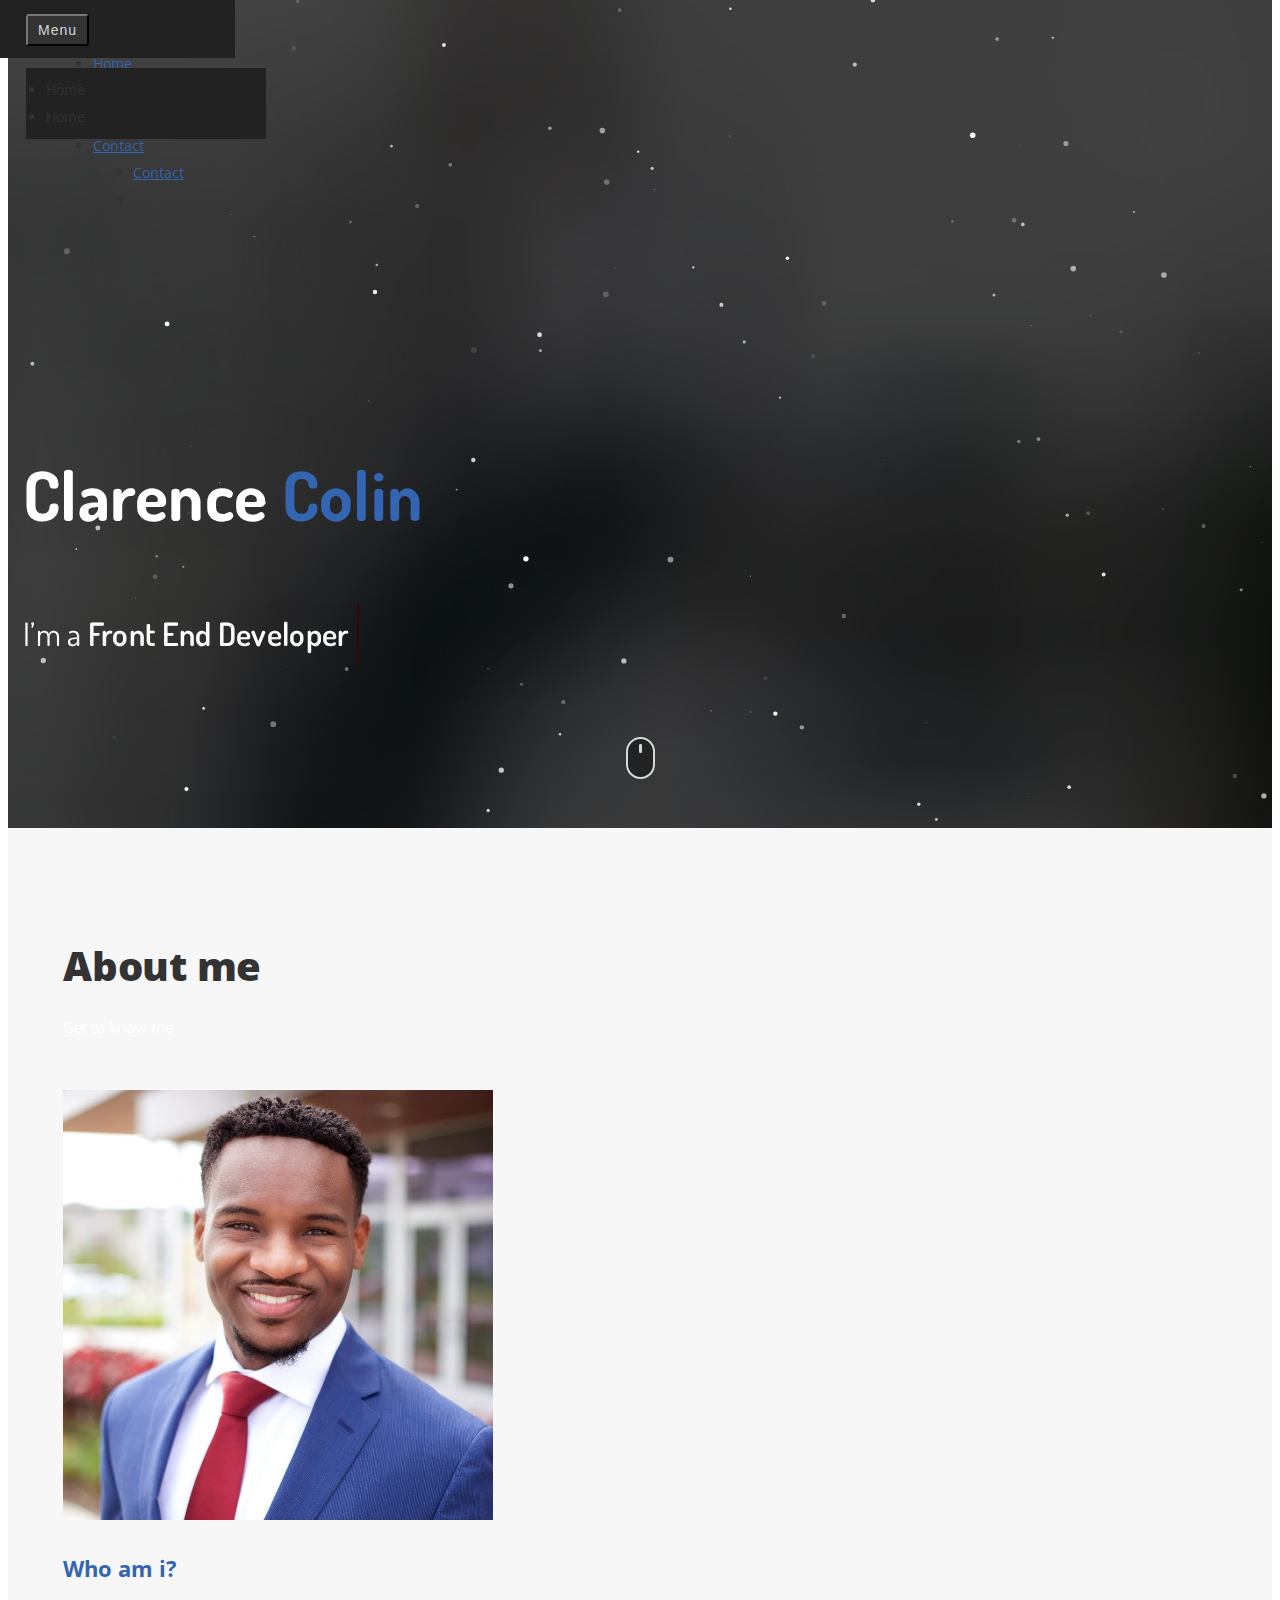
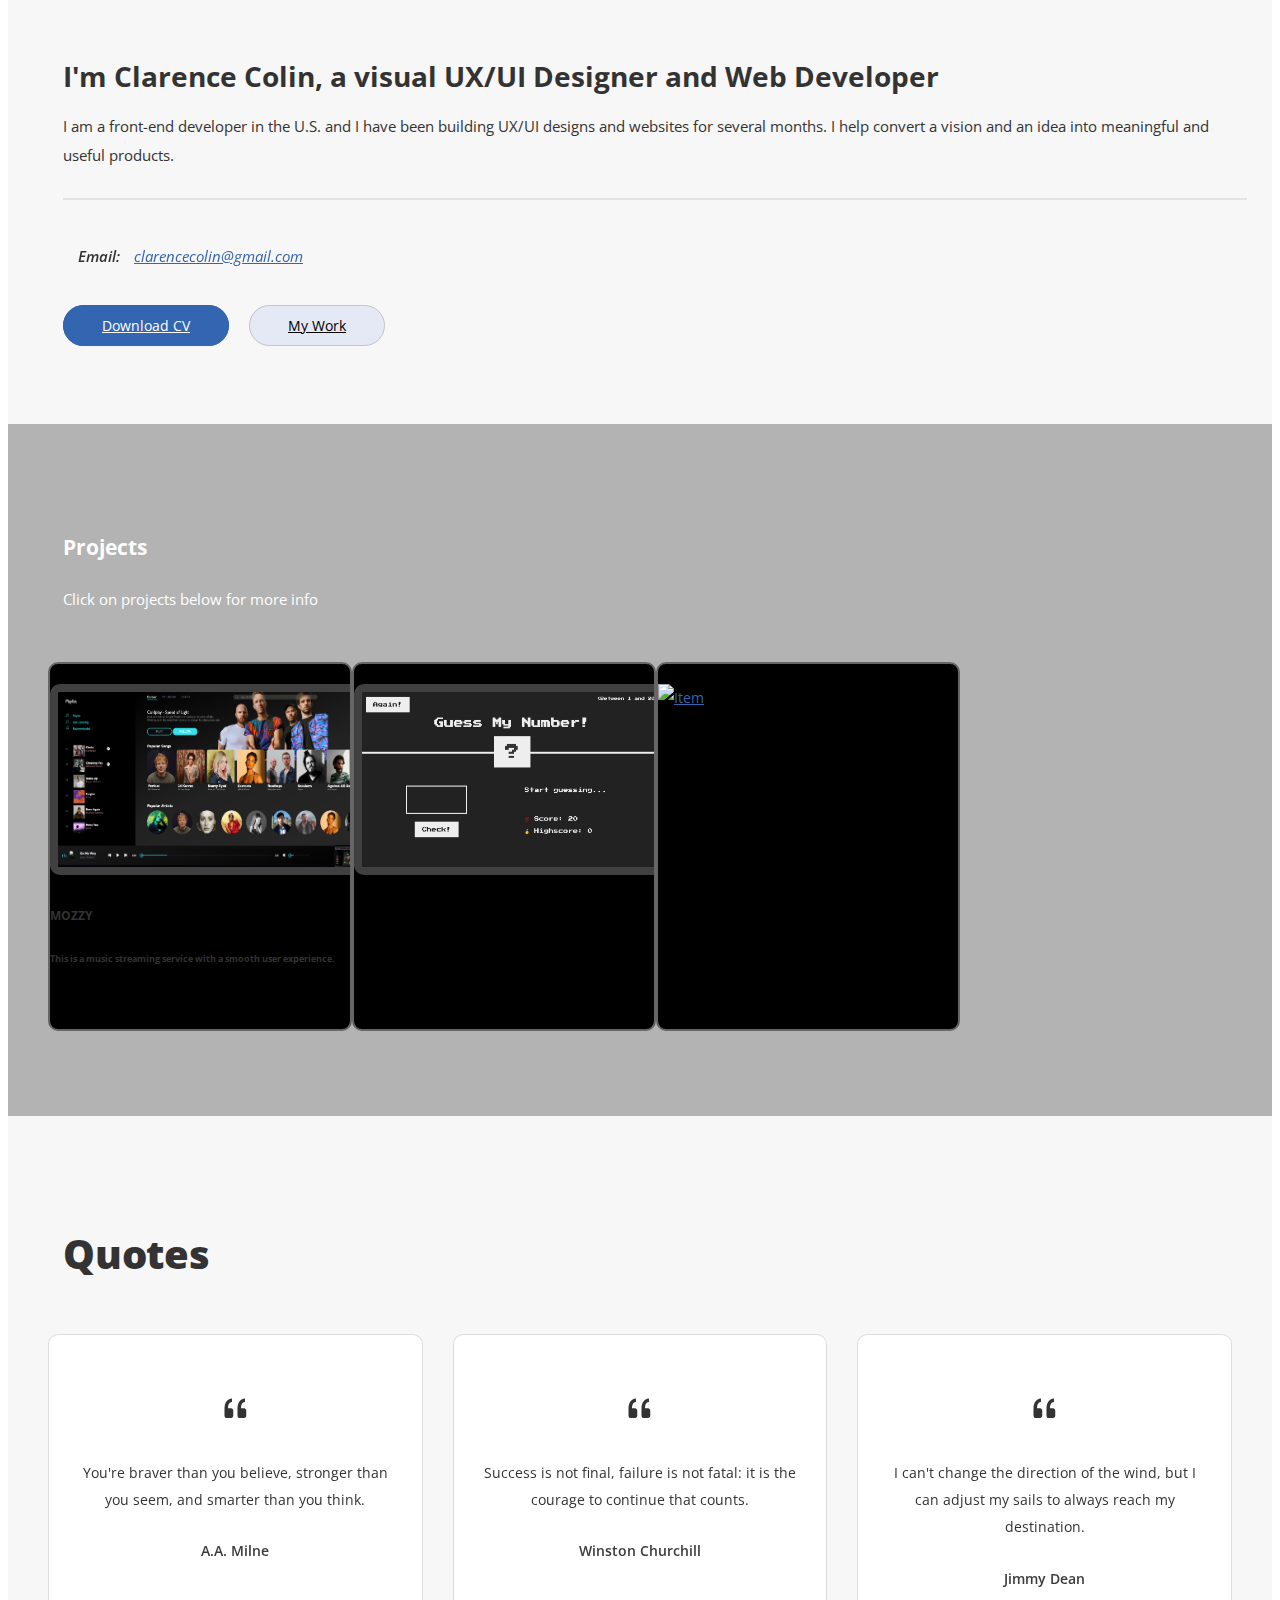
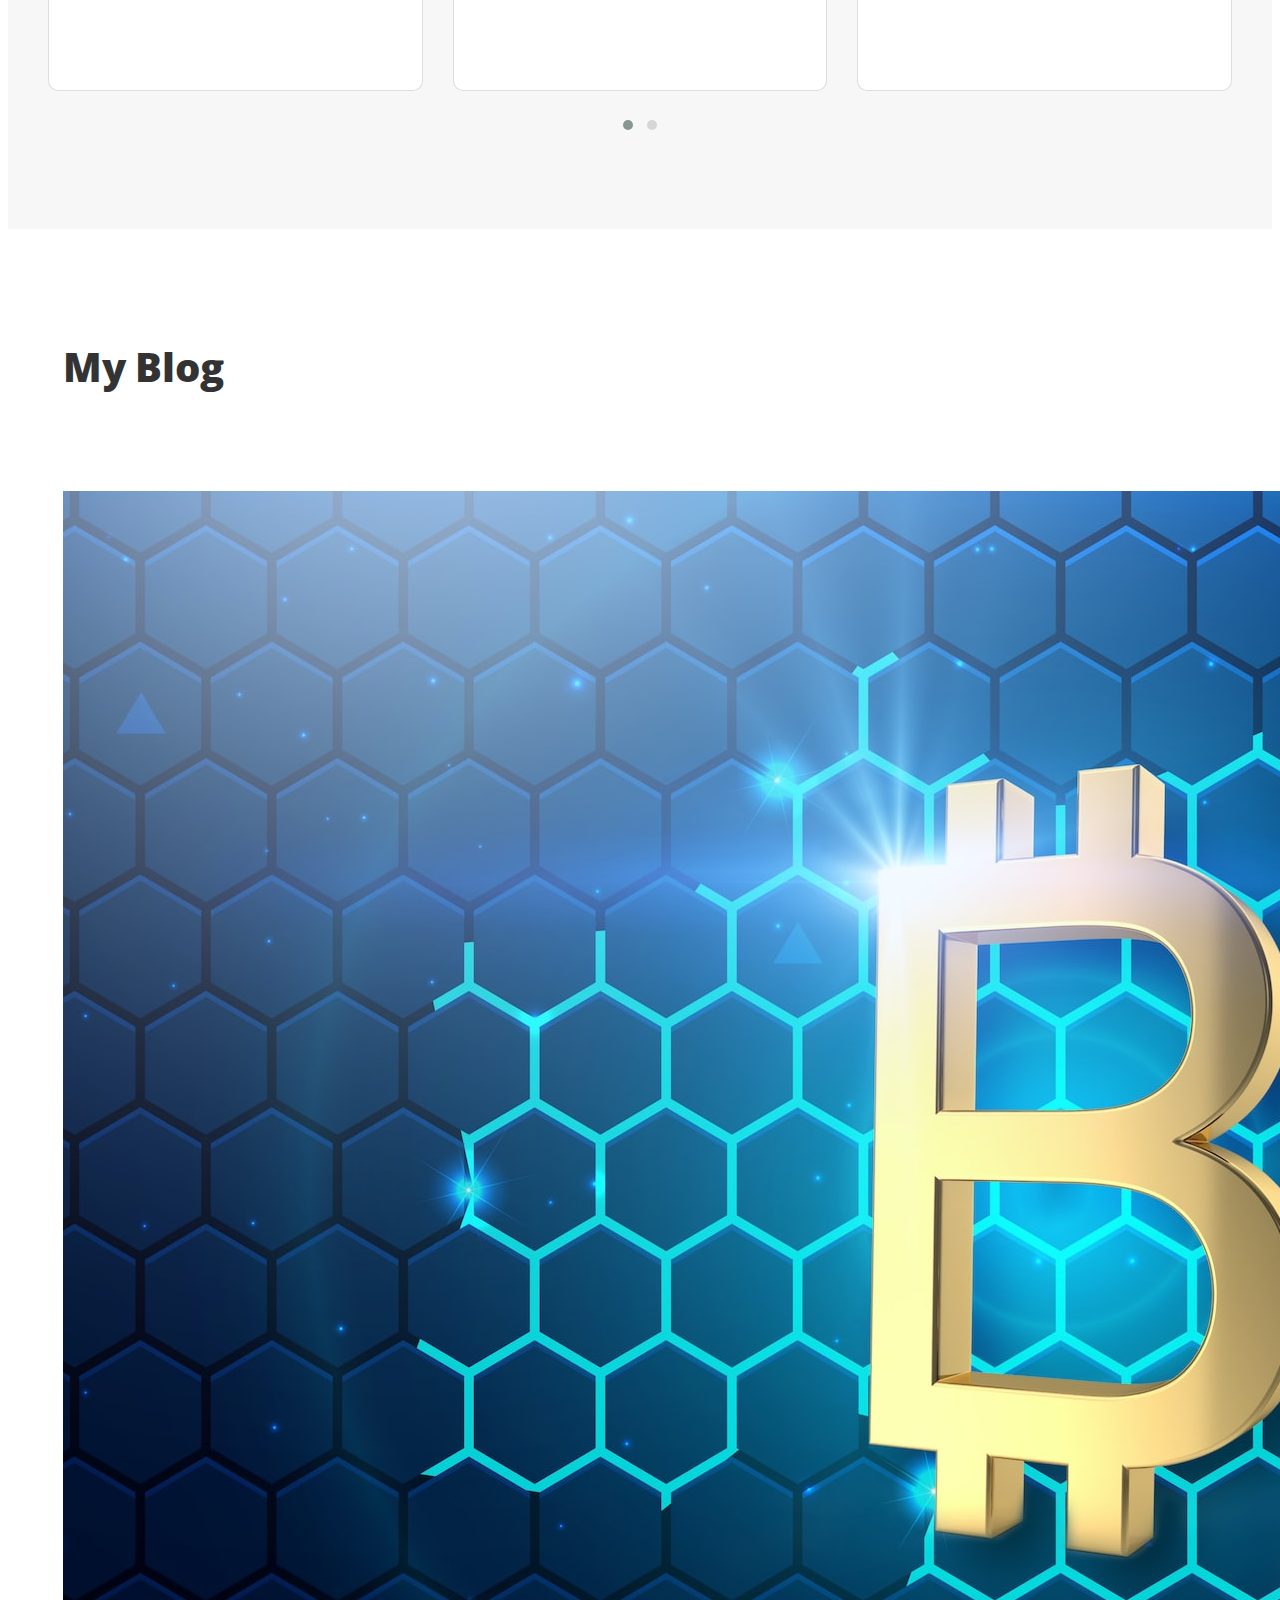
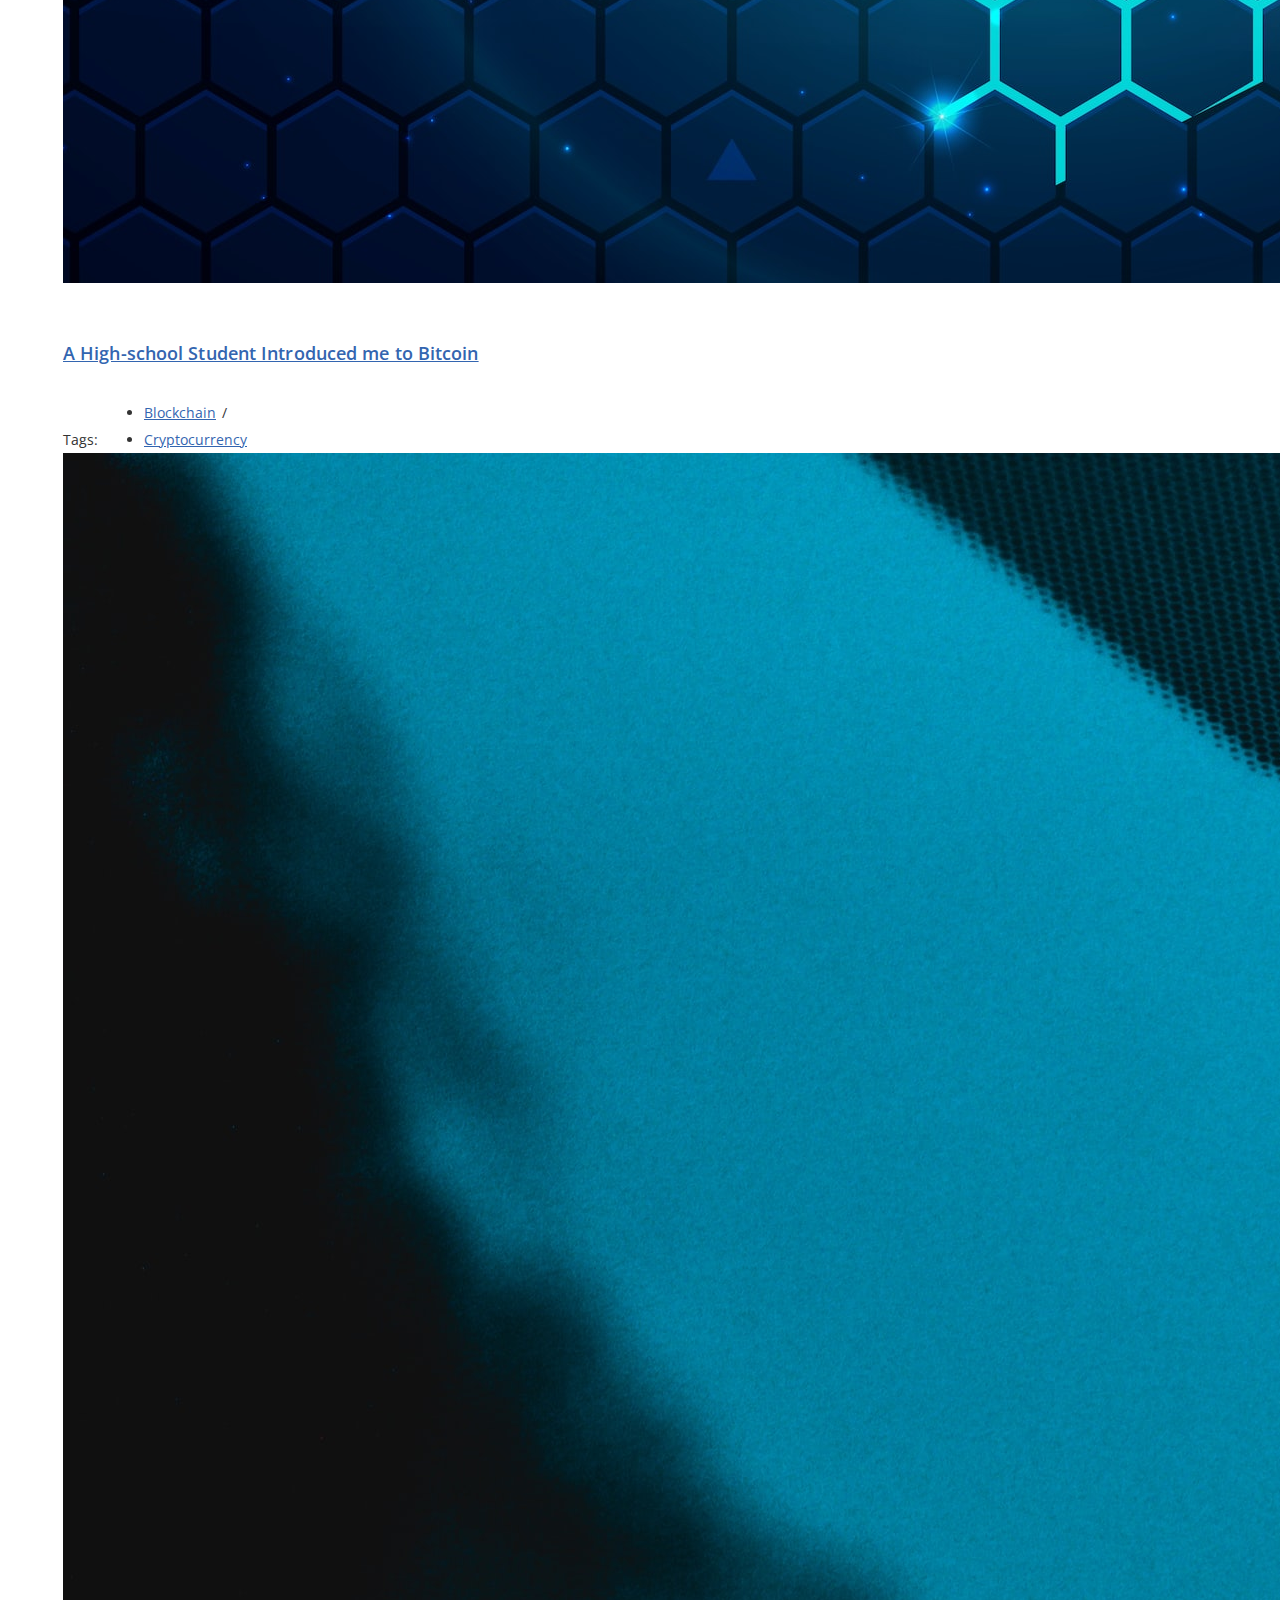
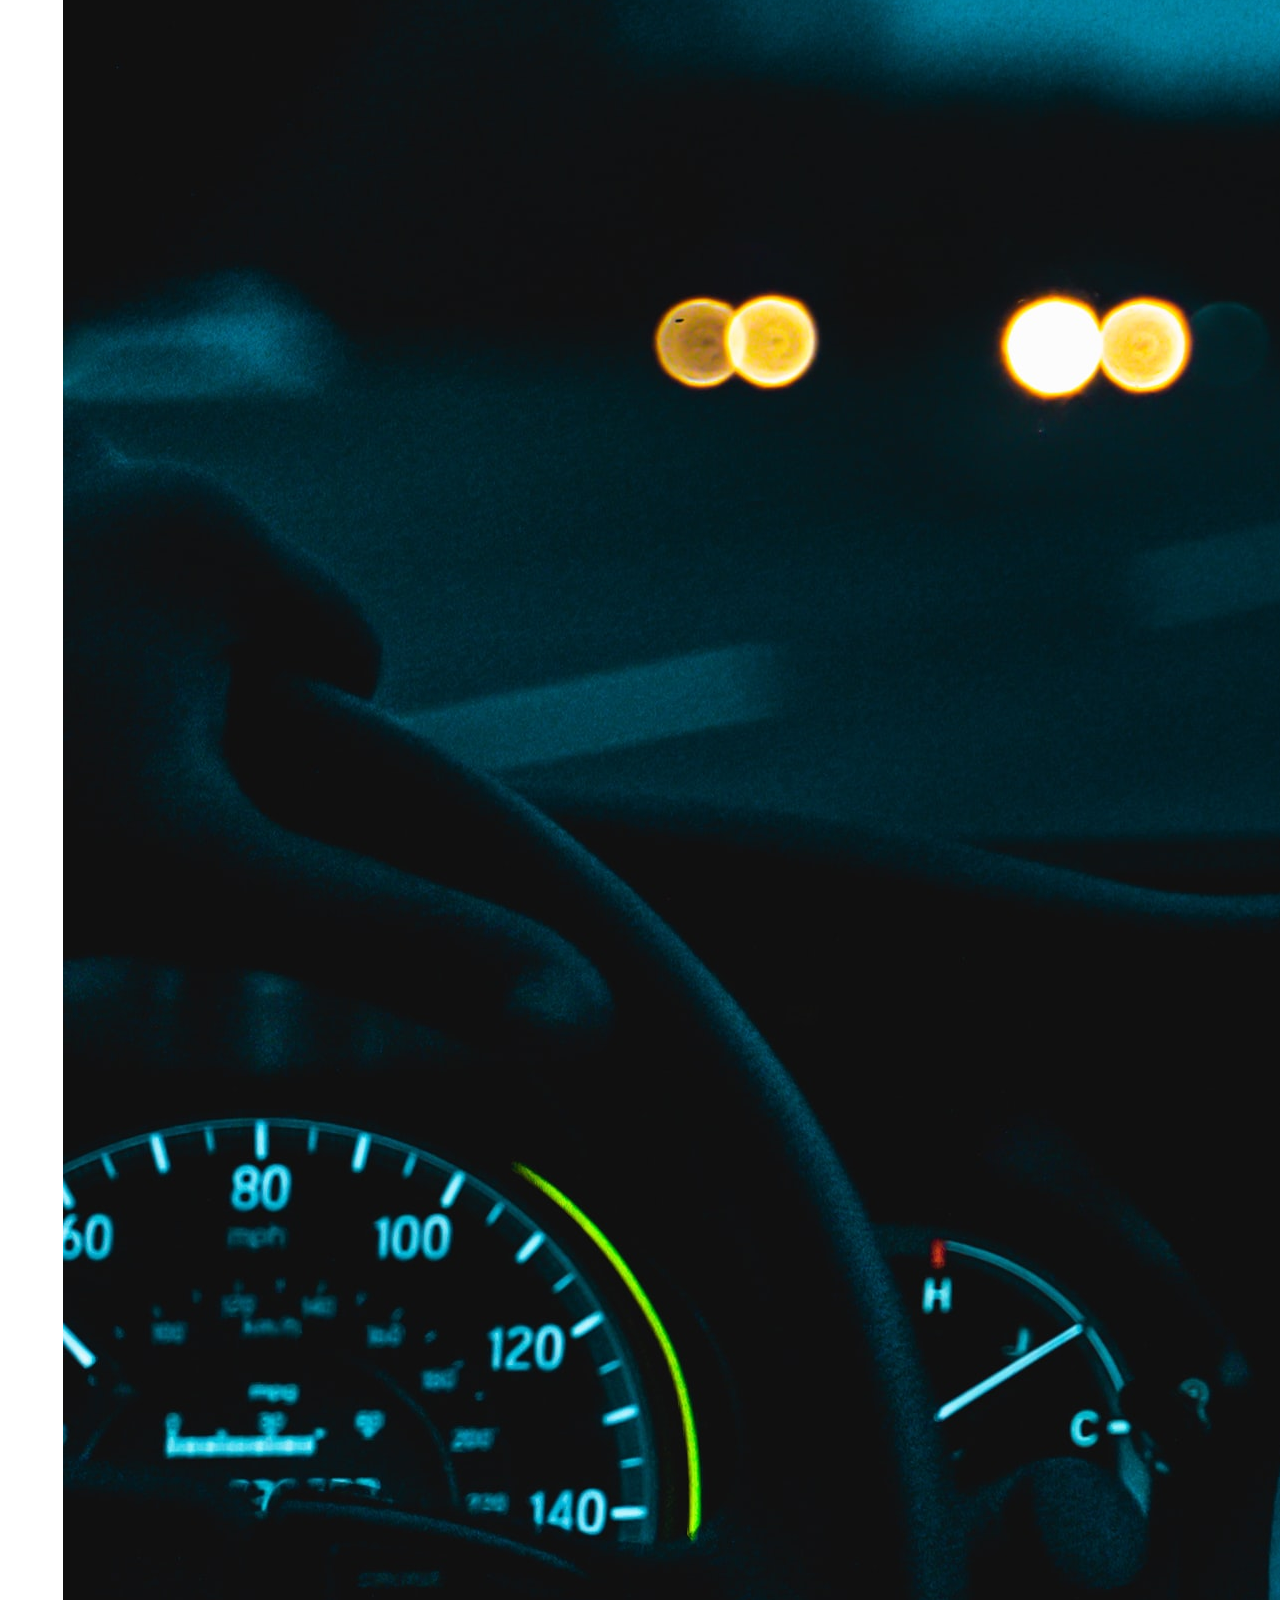
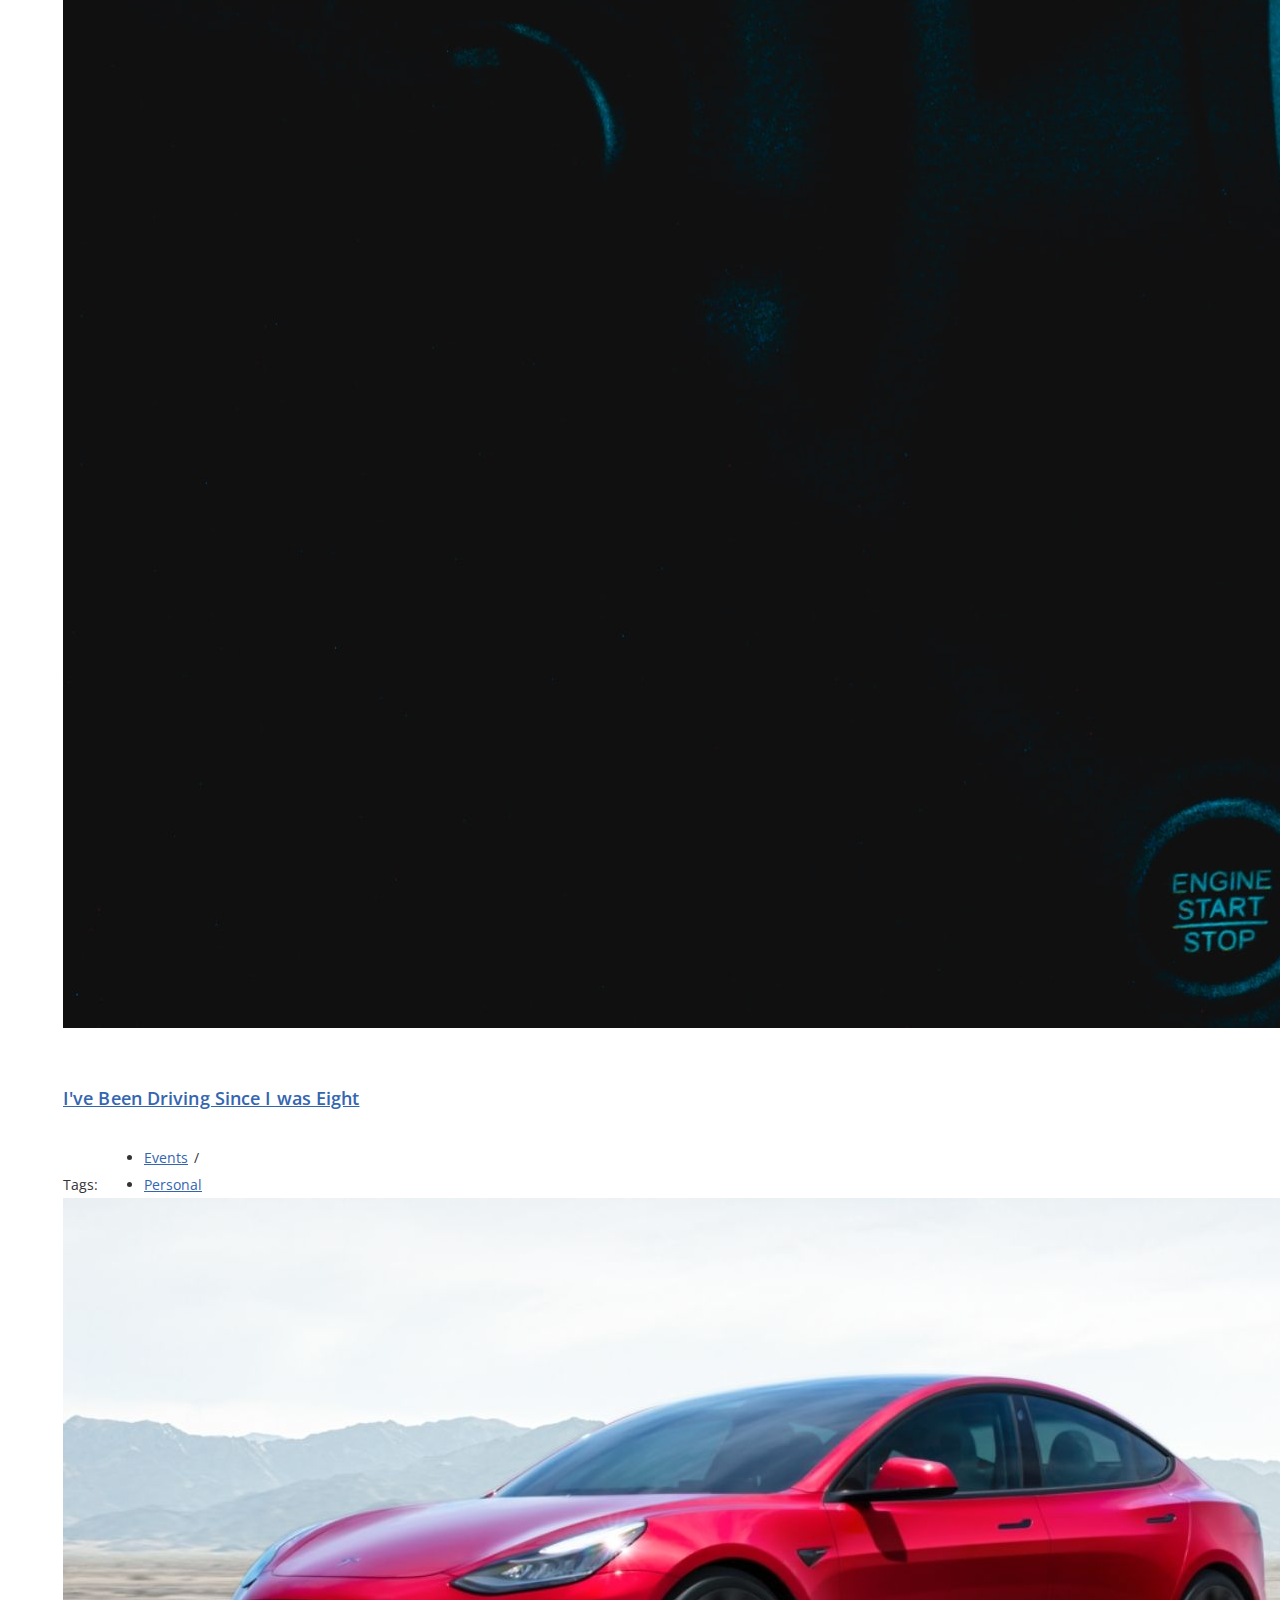
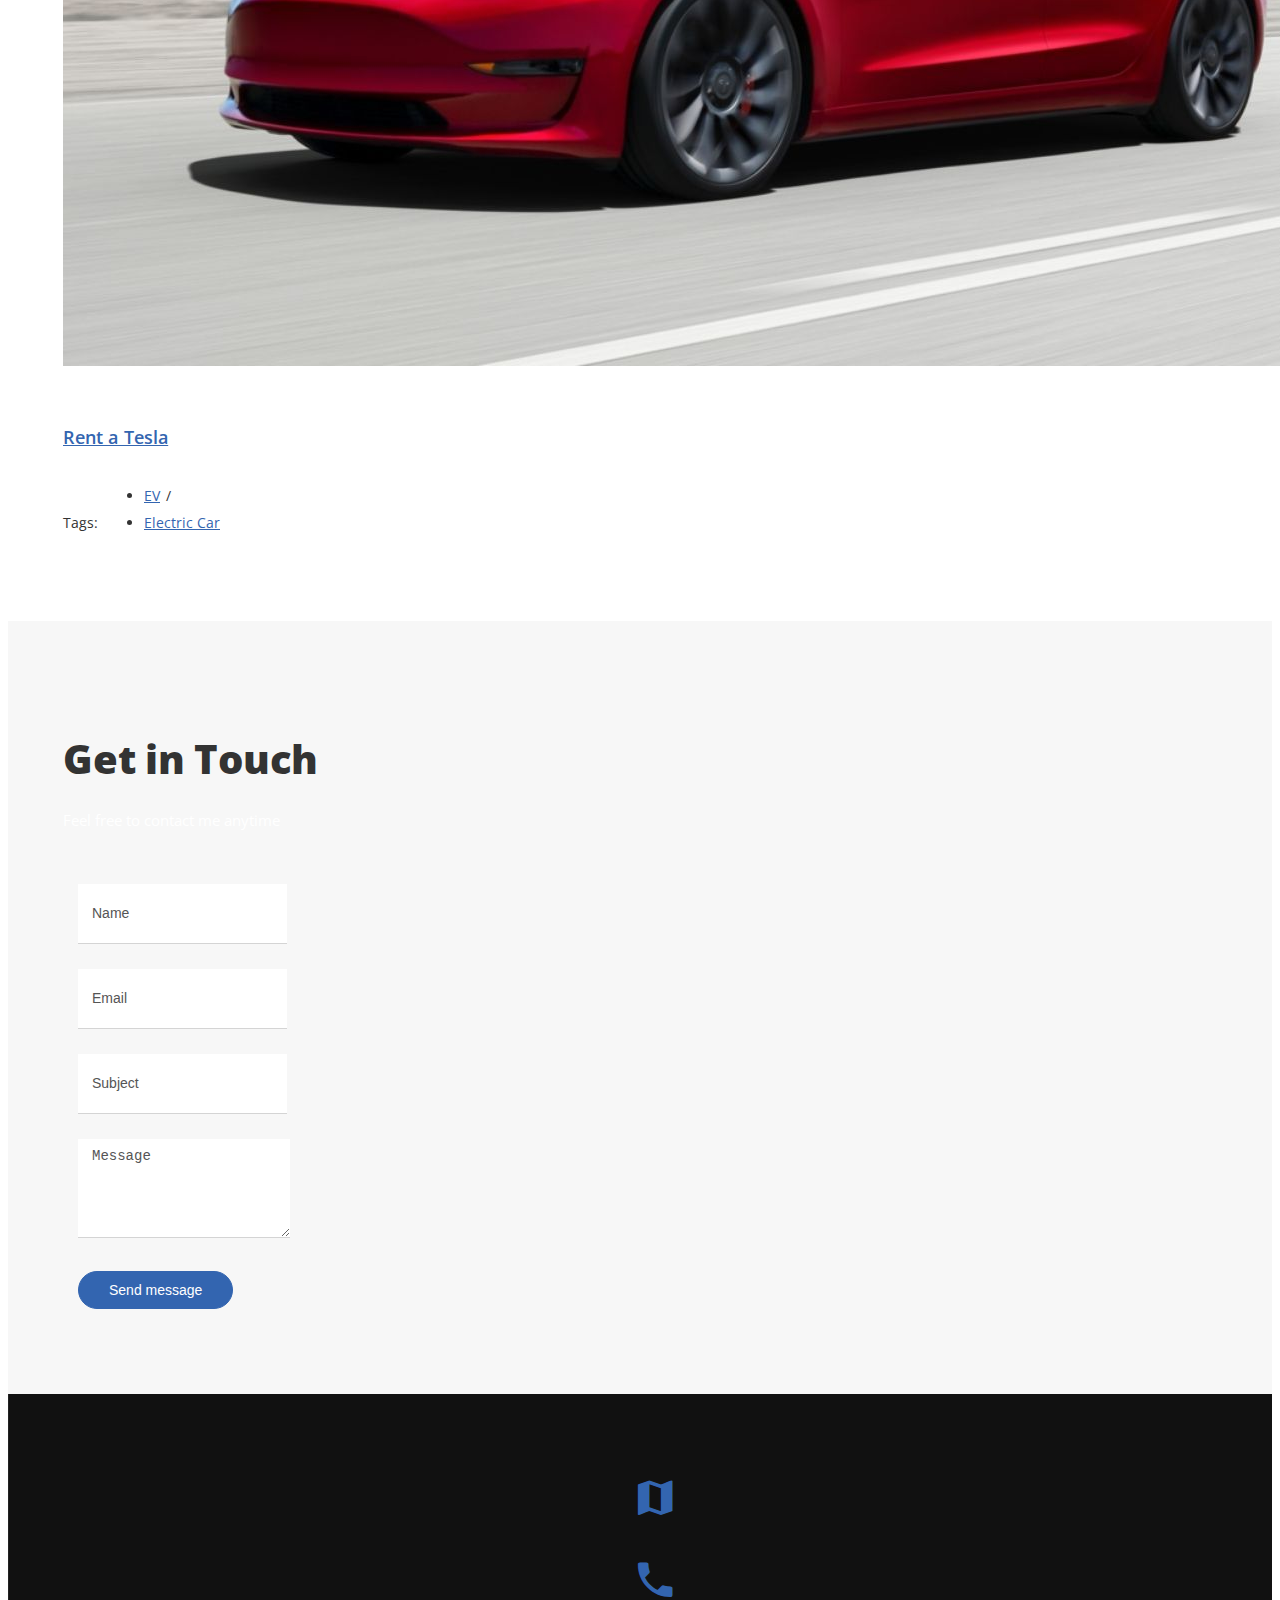
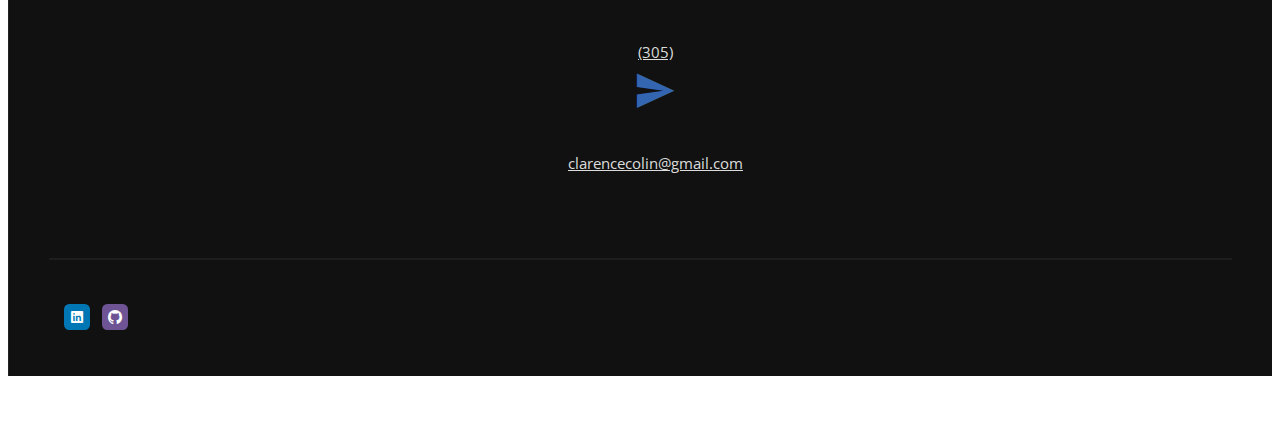
==== commit 0fe6ef03: "updated resume" ====
--- a/index.html
+++ b/index.html
@@ -134,7 +134,7 @@
                   </div>
                   <div class="row">
                   </div>
-                </address> <div class="row"></div> <div class="col-12 col-md-6 single-info"></div><a class="btn content-download button-main button-scheme" href="ClarenceResume.html" role="button">Download CV</a>  <a class="btn content-work button-main" data-scroll="" href="#portfolio-area" role="button">My Work</a></div></div>
+                </address> <div class="row"></div> <div class="col-12 col-md-6 single-info"></div><a class="btn content-download button-main button-scheme" href="https://drive.google.com/file/d/1eE0ruX2Z5LwWa2njHBafUF8kXoY3JzUV/view?usp=sharing" target="_blank"  role="button">Download CV</a>  <a class="btn content-work button-main" data-scroll="" href="#portfolio-area" role="button">My Work</a></div></div>
               </div>
             </div>
           </div>
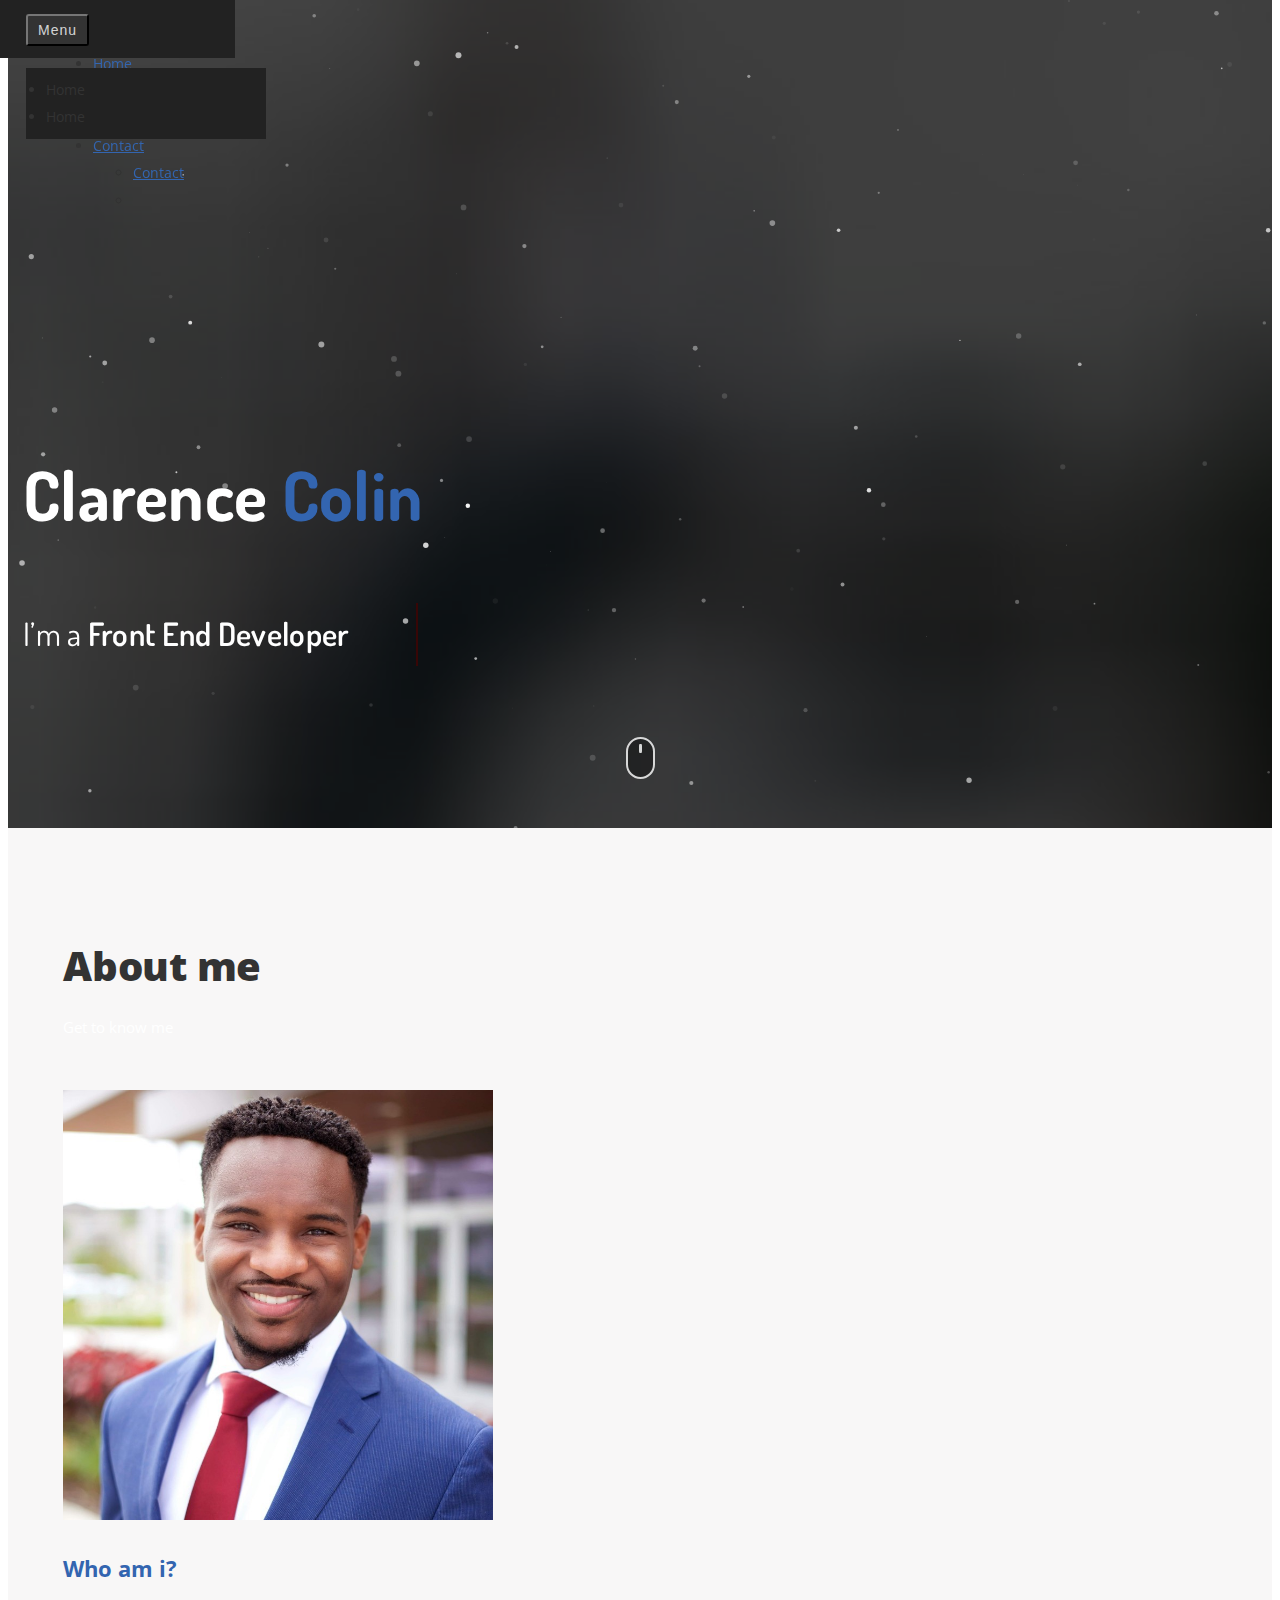
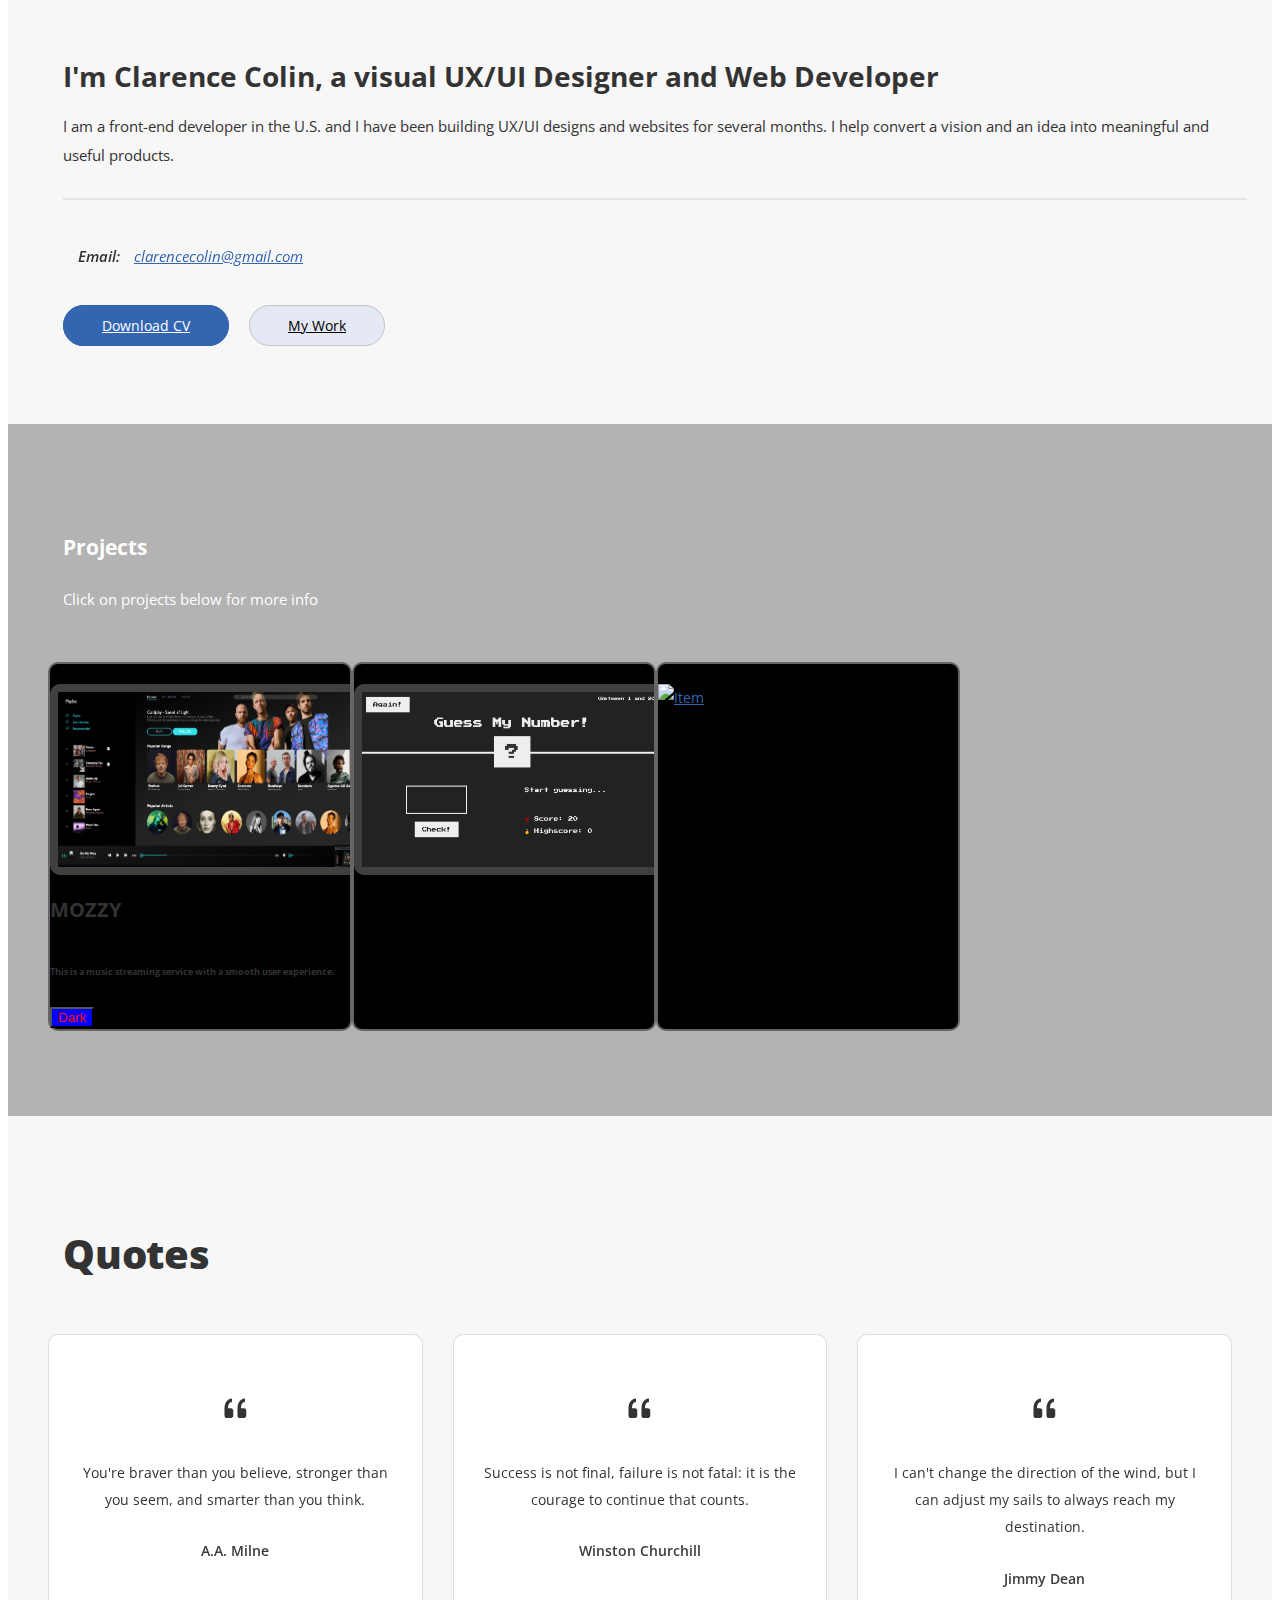
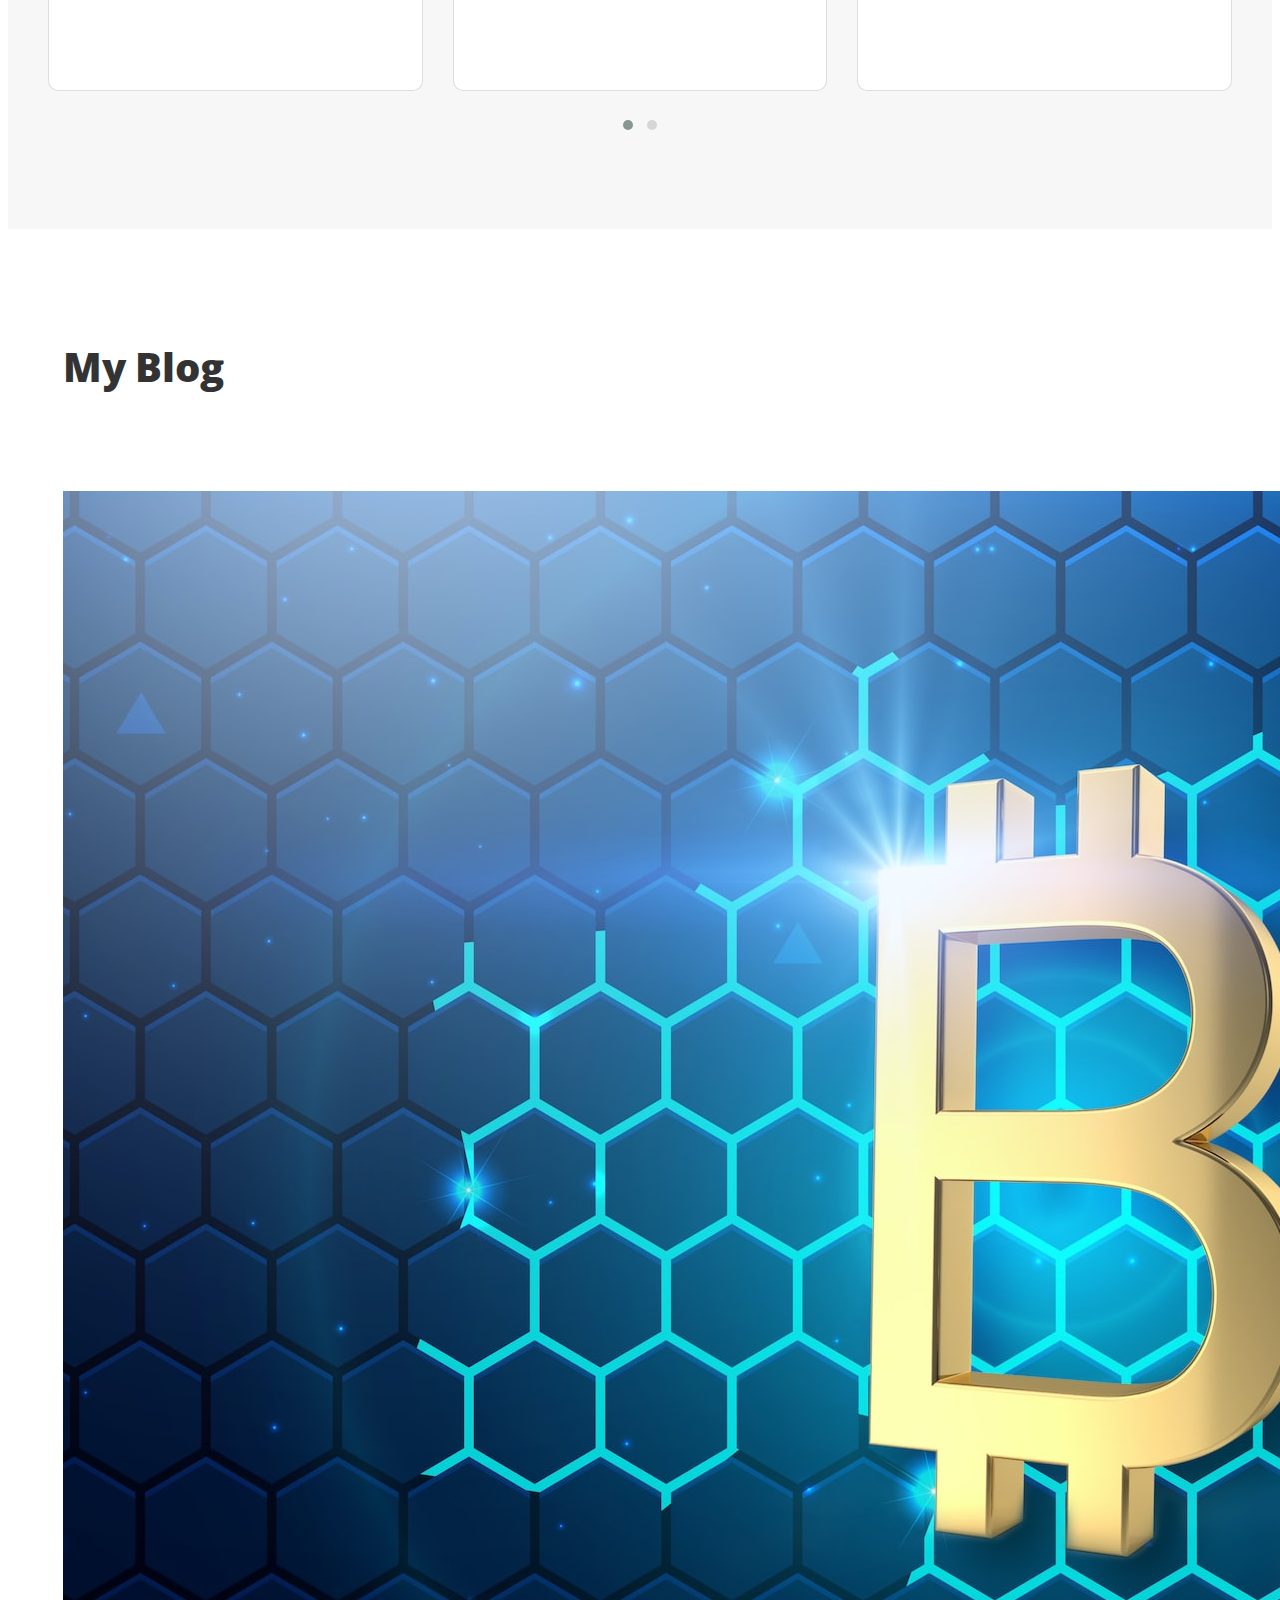
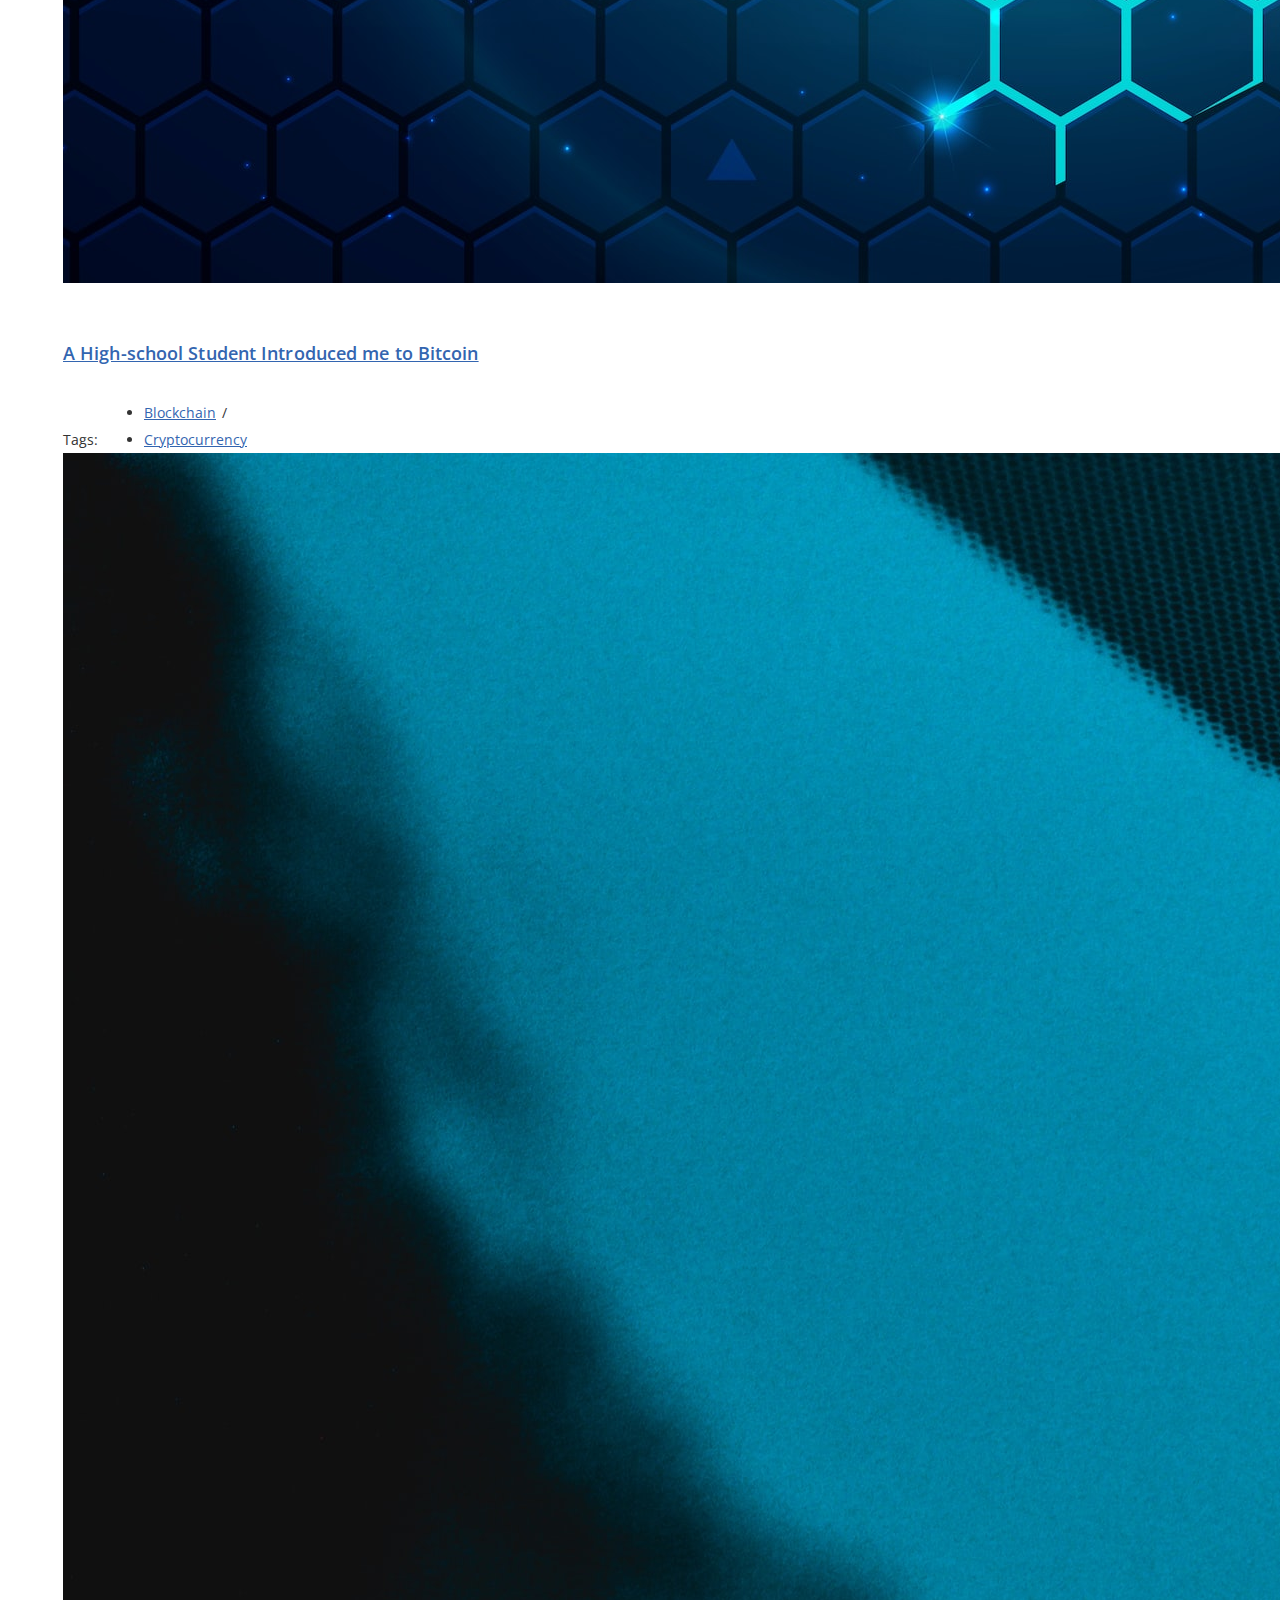
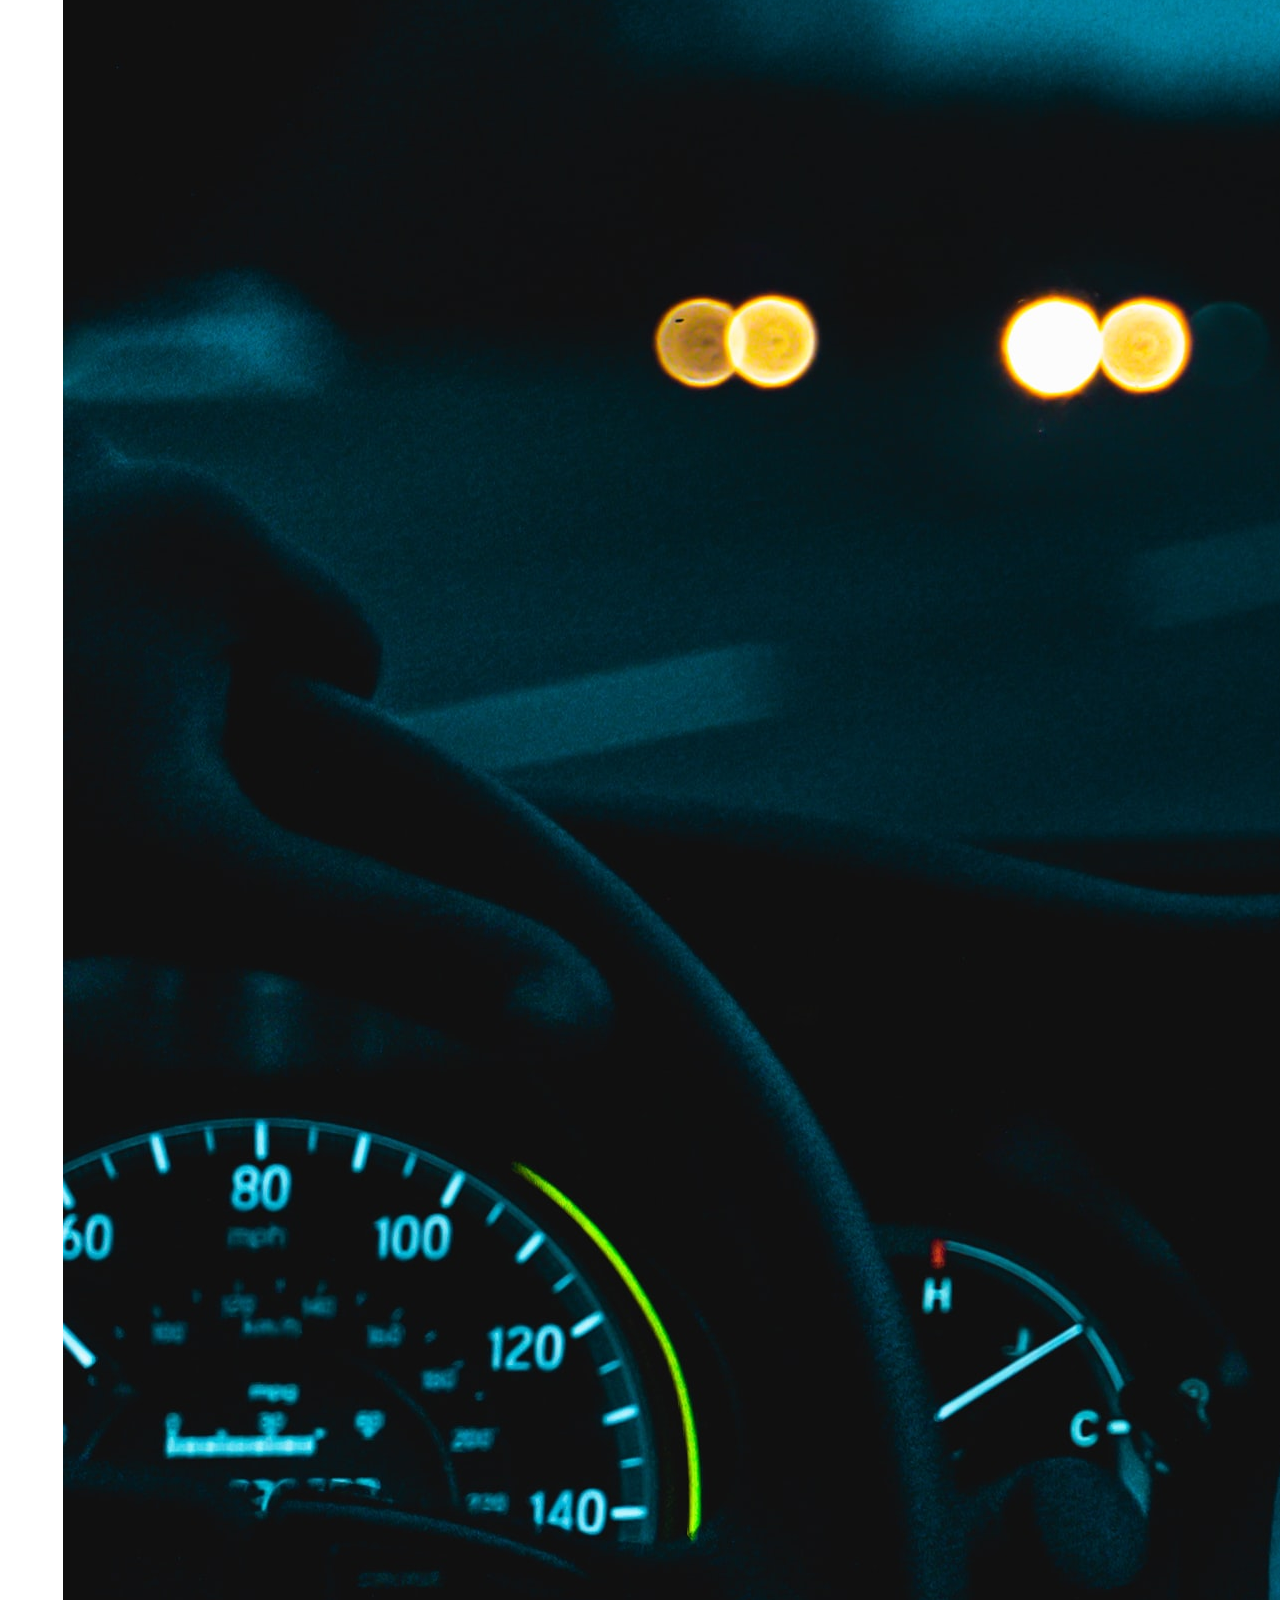
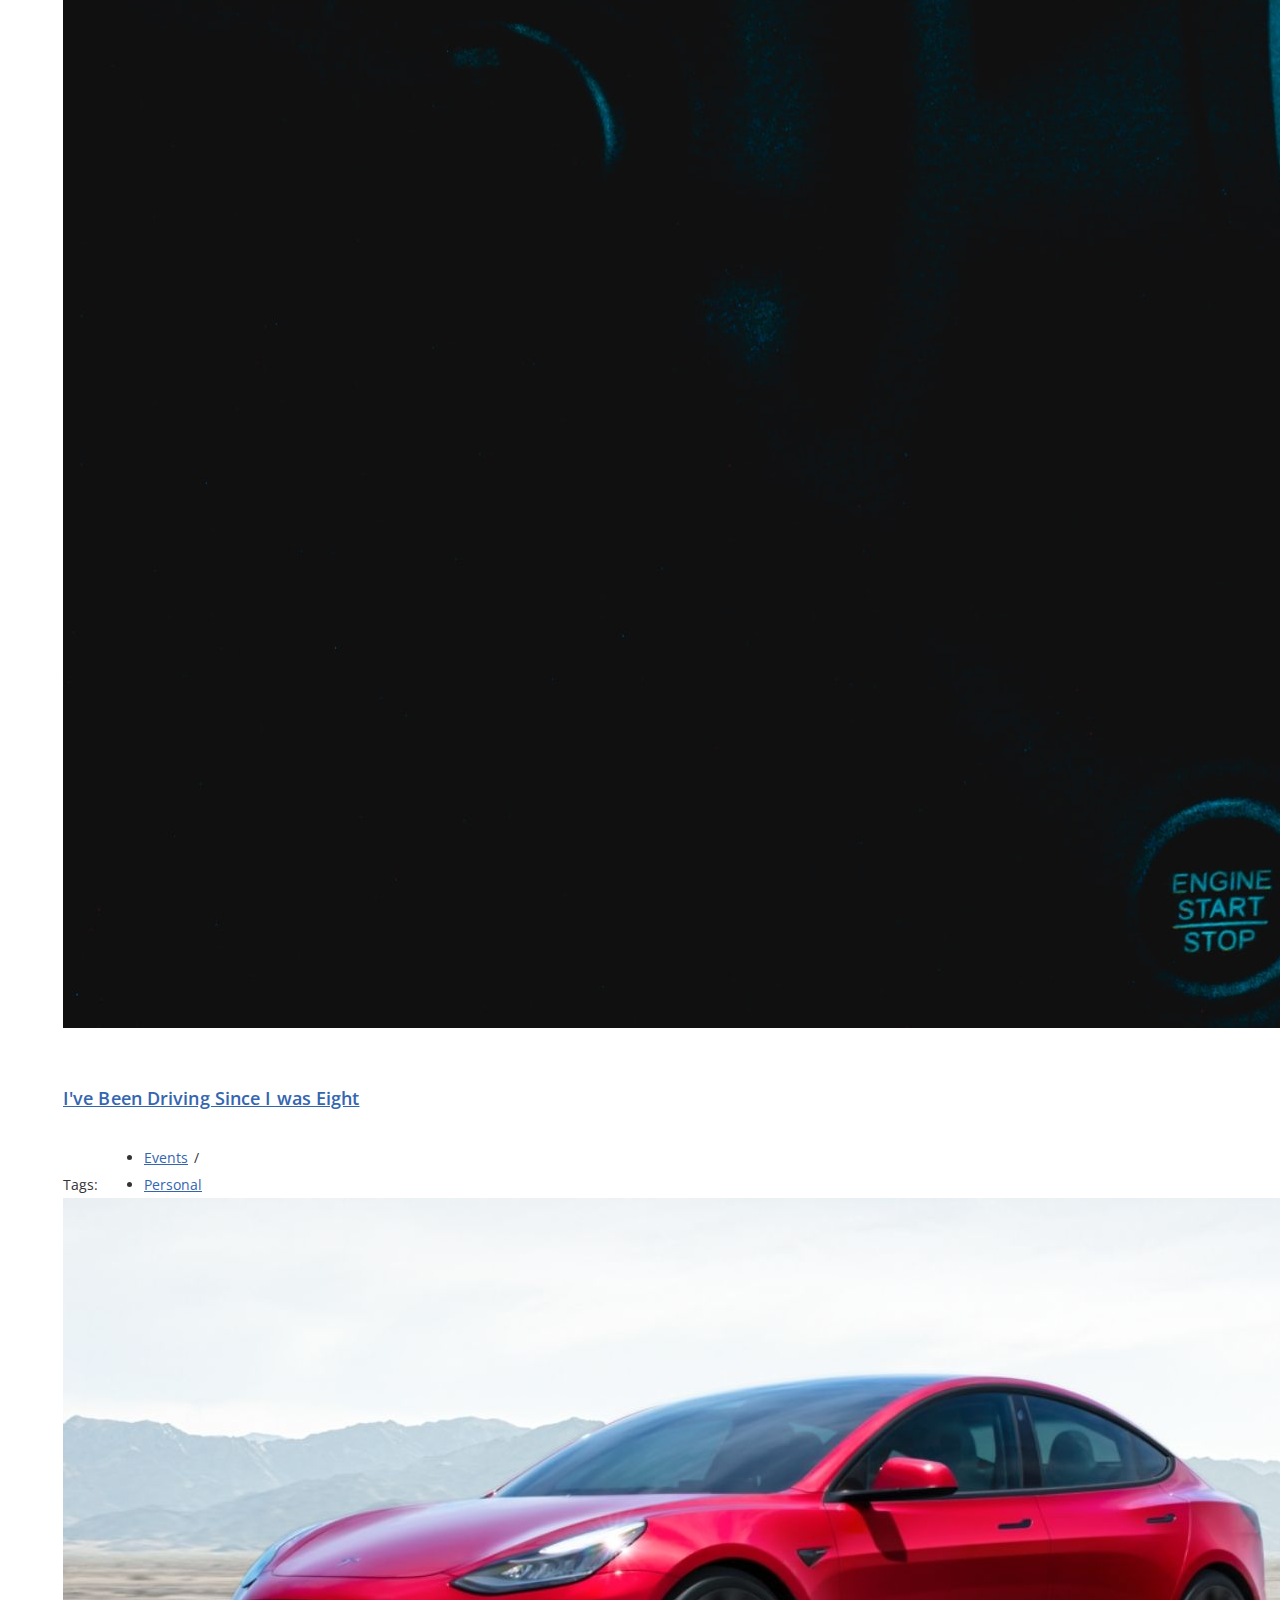
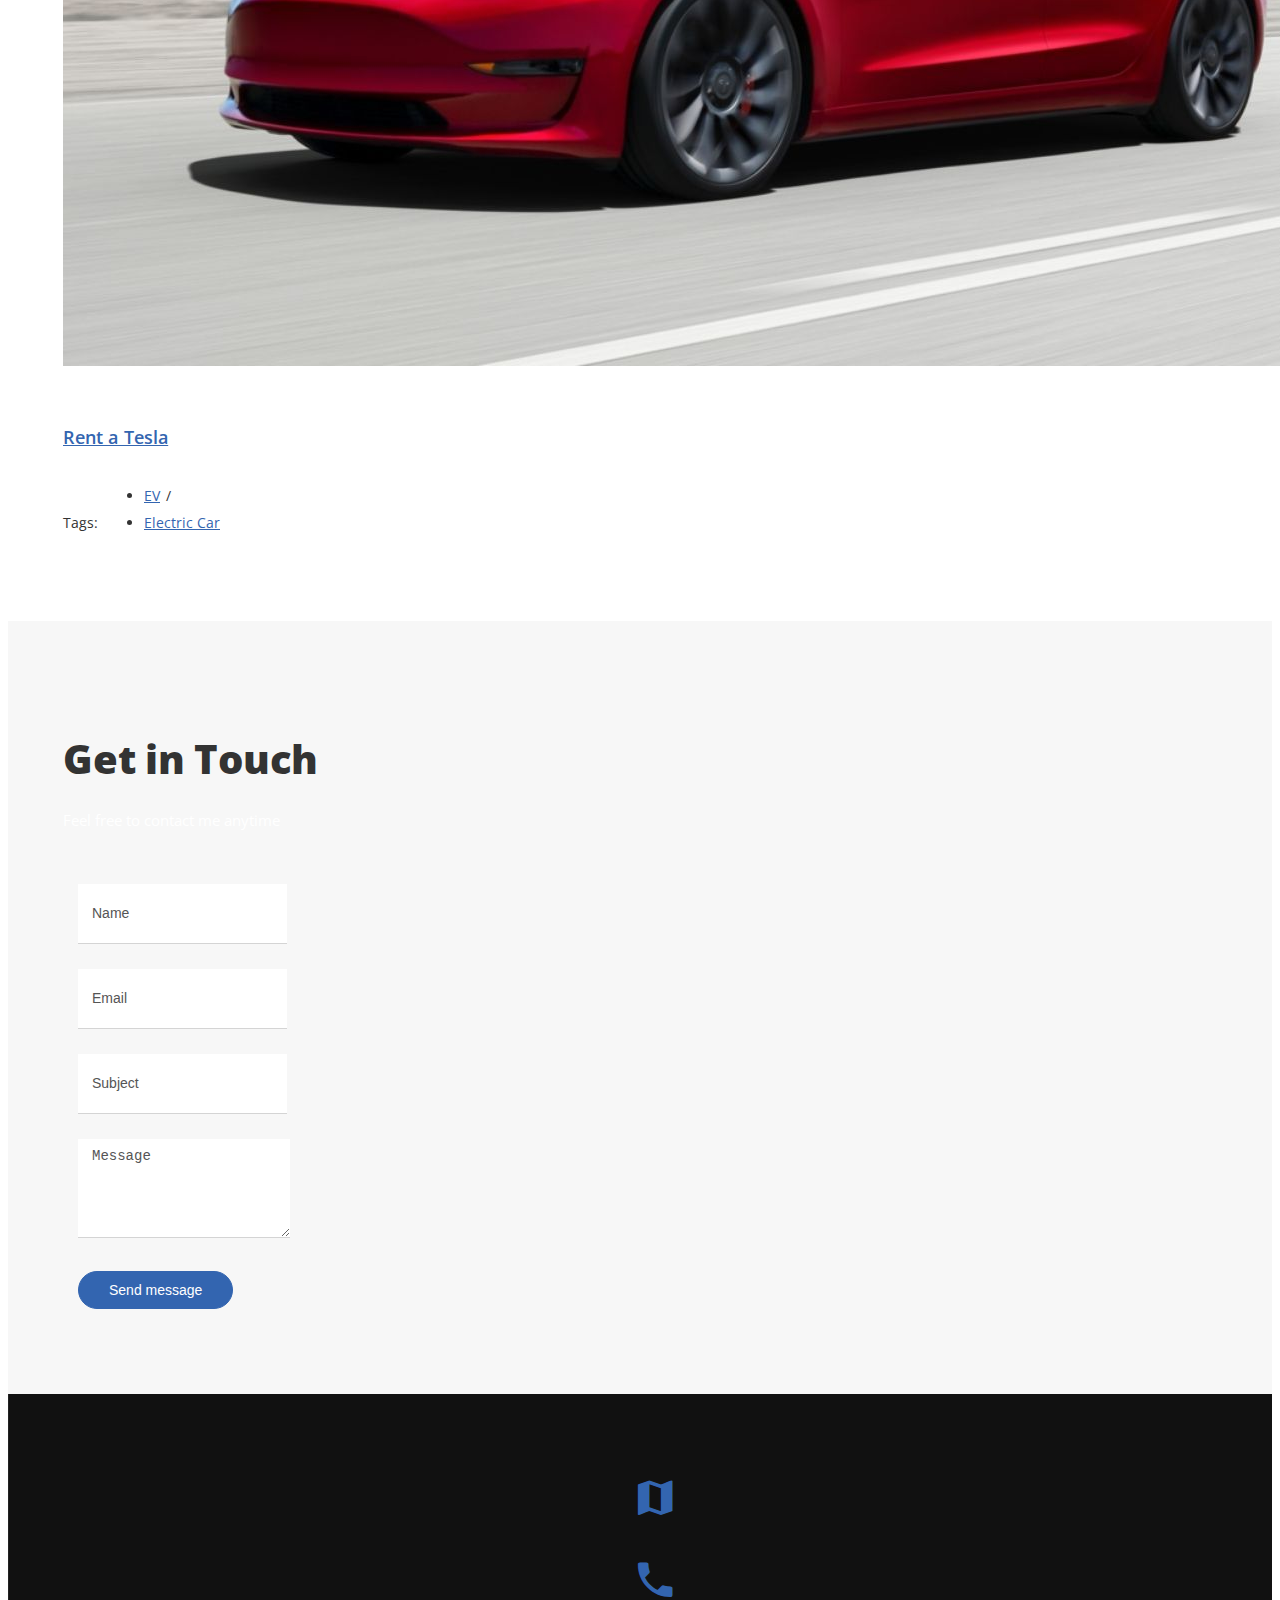
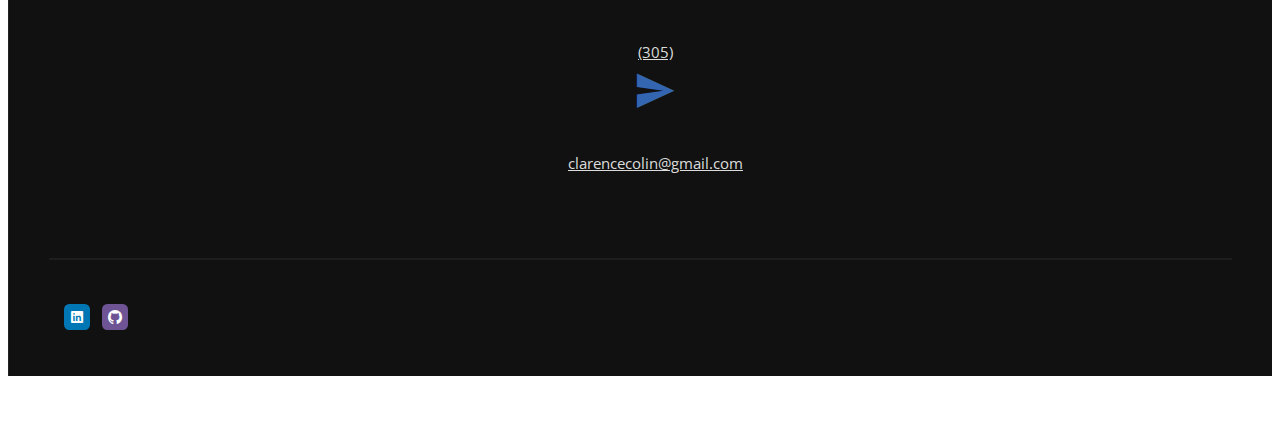
==== commit 77ece286: "added edits" ====
--- a/index.html
+++ b/index.html
@@ -1,9 +1,8 @@
 <!DOCTYPE html>
 <html lang="zxx">
-
 <head>
   <meta charset="utf-8">
-  <title>Web Portfolio</title>
+  <title>Clarence Colin</title>
   <meta name="description" content="">
   <meta name="viewport" content="width=device-width, initial-scale=1, shrink-to-fit=no">
   <link href="https://fonts.googleapis.com/css?family=Open+Sans:300,300i,400,400i,600,600i,700,700i,800,800i" rel="stylesheet">
@@ -23,19 +22,16 @@
 <link href="https://fonts.googleapis.com/css2?family=Dosis&display=swap" rel="stylesheet">
 <link rel="stylesheet" href="https://cdn.jsdelivr.net/npm/bootstrap-icons@1.9.1/font/bootstrap-icons.css">
 </head>
-
 <body>
   <div class="preloader">
     <div class="preloader-block">
       <div class="preloader-icon"><span class="loading-dot loading-dot-1"></span><span class="loading-dot loading-dot-2"></span><span class="loading-dot loading-dot-3"></span></div>
     </div>
   </div>
-
   <div class="sections-wrapper">
     <div data-bs-spy="scroll" data-bs-target="#navbar-example2" data-bs-offset="0" class="scrollspy-example" tabindex="0">
         <!-- <h4 id="scrollspyHeading1">First heading</h4> -->
         </div>
-
   <div class="main-wrapper">
     <header>
     <nav class="navbar d-md-block d-lg-none fixed-top mobile-navbar"><button class="navbar-toggler mr-auto" type="button" data-toggle="collapse" data-target="#mobileNavbarSupportedContent" aria-controls="mobileNavbarSupportedContent" aria-expanded="false" aria-label="Toggle navigation"><span class="nav-btn">Menu</span></button>
@@ -56,8 +52,6 @@
       <!--  <div data-bs-spy="scroll" data-bs-target="#navbar-example2" data-bs-offset="0" class="scrollspy-example" tabindex="0">
             <h4 id="scrollspyHeading1">First heading</h4>
             </div> -->
-
-            
       <!-- Sections-->
       <!-- Home-->
     <div class="sections-wrapper">
@@ -164,8 +158,9 @@
                 </div>
               </a>
           <div>
-            <h5> MOZZY</h5>
+            <h5 class="project-titles"> MOZZY</h5>
               <h6 class="more-content" >This is a music streaming service with a smooth user experience.  </h6></div>
+              <button type="button" class="btn btn-dark" id="project-btn">Dark</button>
             </div>
             <!-- Project 2 (Guess my number)-->
             <div class="single-item col-6 col-lg-4 photos"><a class="portfolio-item" href="#item-2">
@@ -197,7 +192,7 @@
                 <div class="lightbox-content">
                   <h3 class="content-title">Mozzy</h3>
                   <div class="content-description">
-                    <p>This is Mozzy, a Spotify replica. The user can easily  </p>
+                    <p>This is Mozzy, a music service with a smooth UI  The user can easily  </p>
                     <p></p>
                   </div>
                   <ul class="list-inline content-info">
--- a/css/style2.css
+++ b/css/style2.css
@@ -102,4 +102,14 @@
   
   color: black;
   background-color: rgb(77, 118, 243);
+}
+
+.project-titles {
+  font-size: 1.25rem;
+  margin-top: -15px;
+}
+
+#project-btn {
+  color:red;
+  background: blue;
 }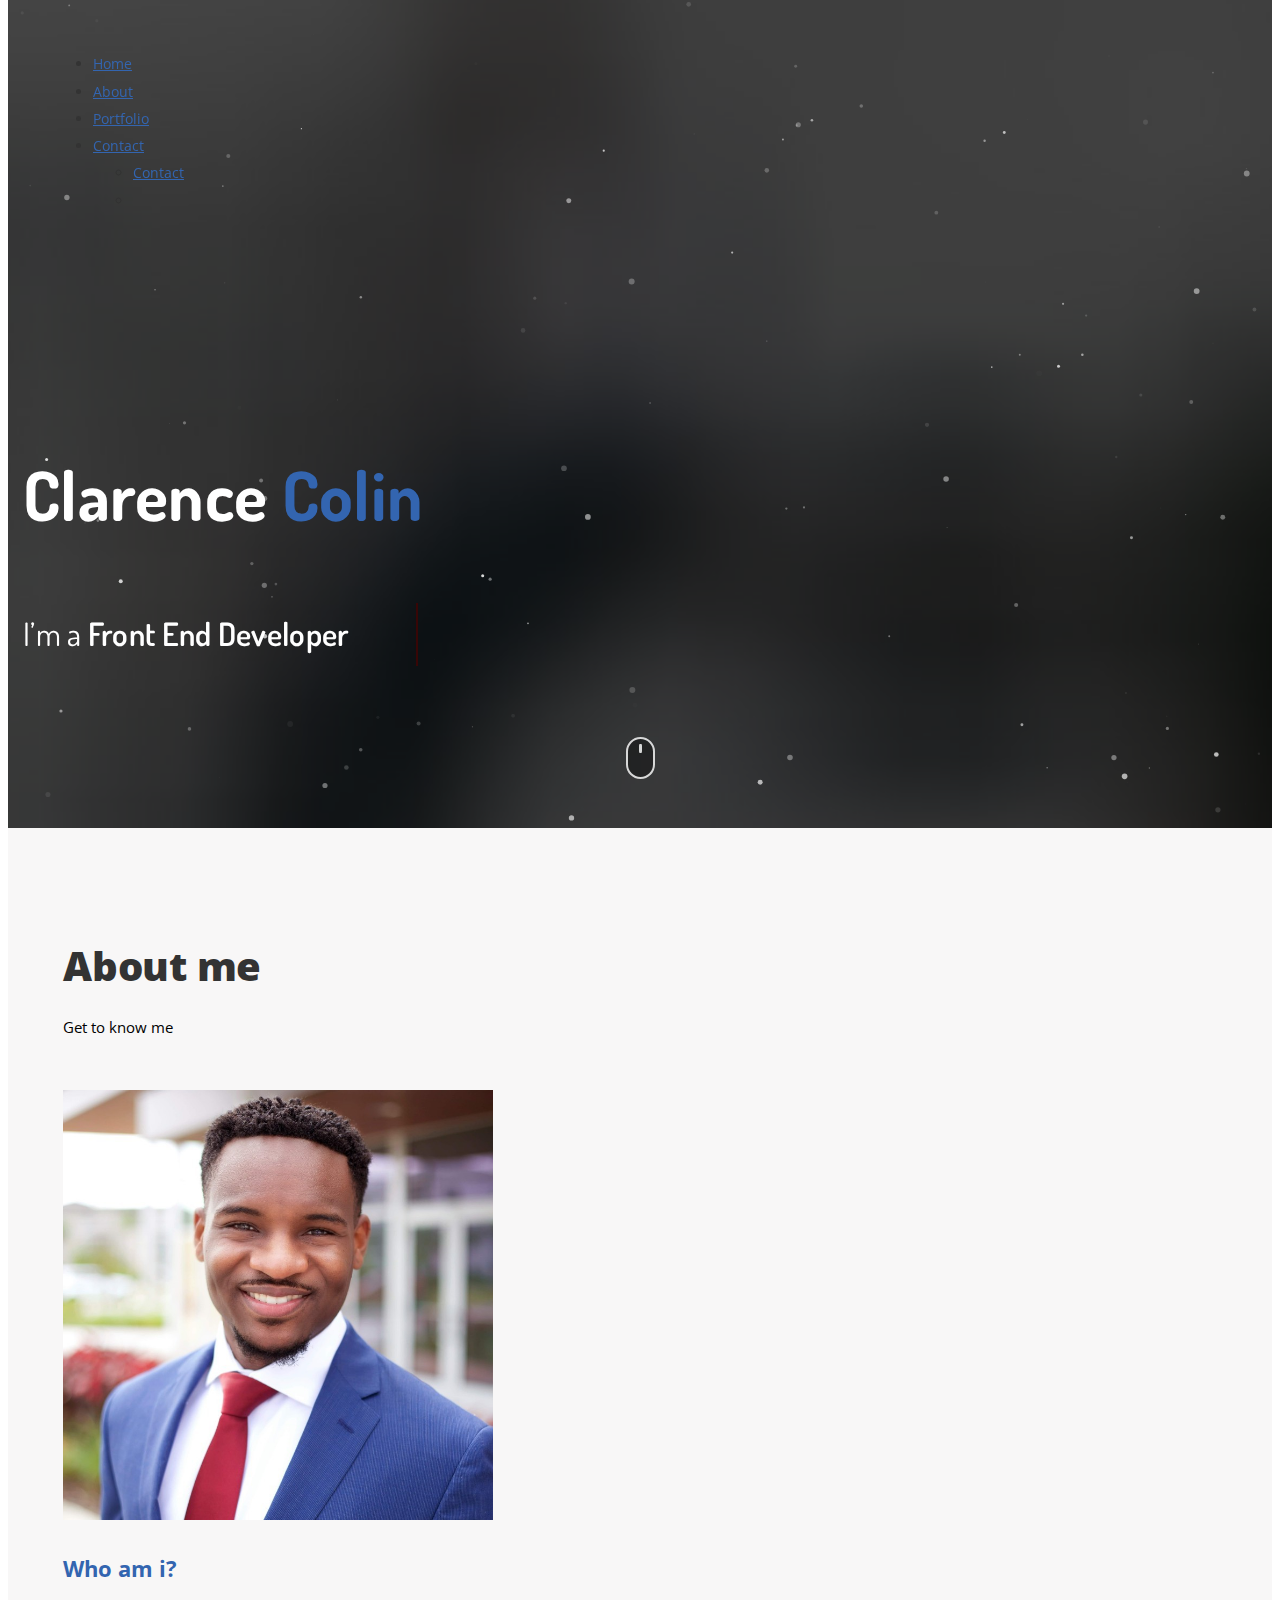
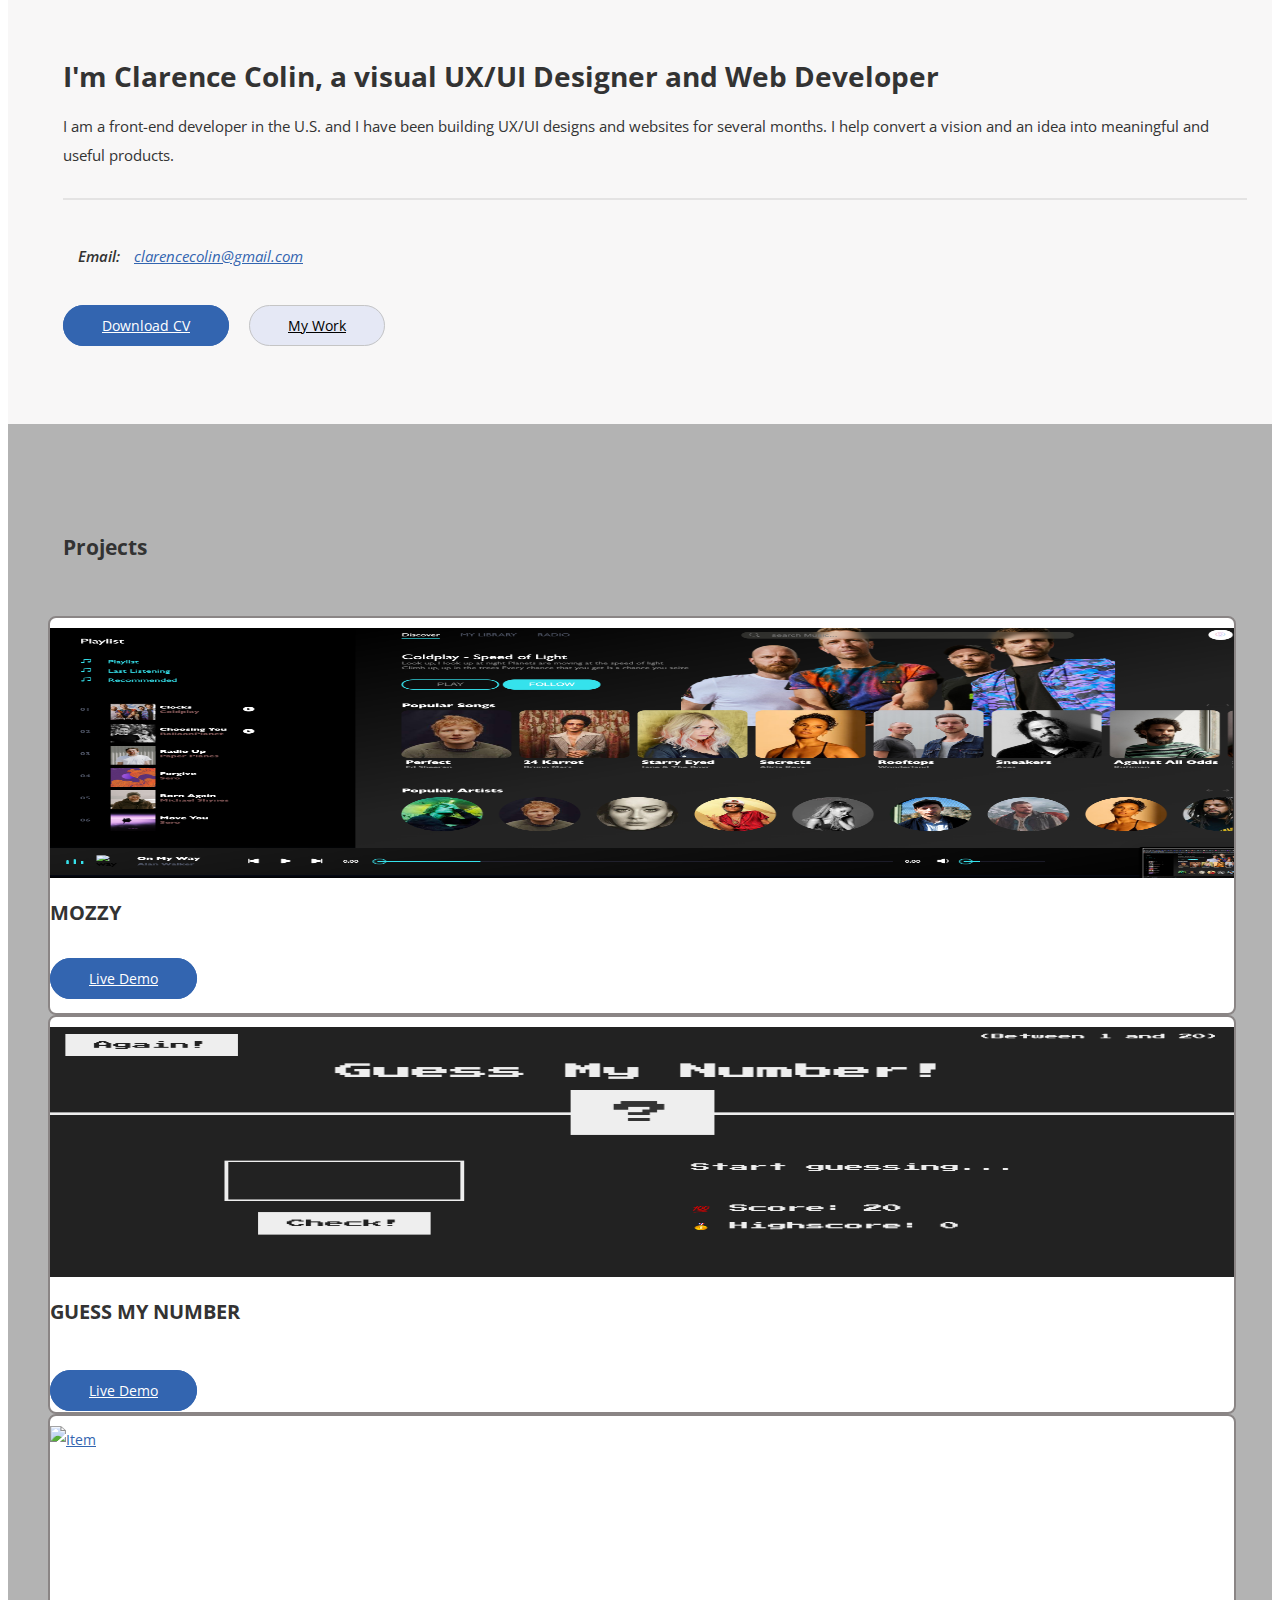
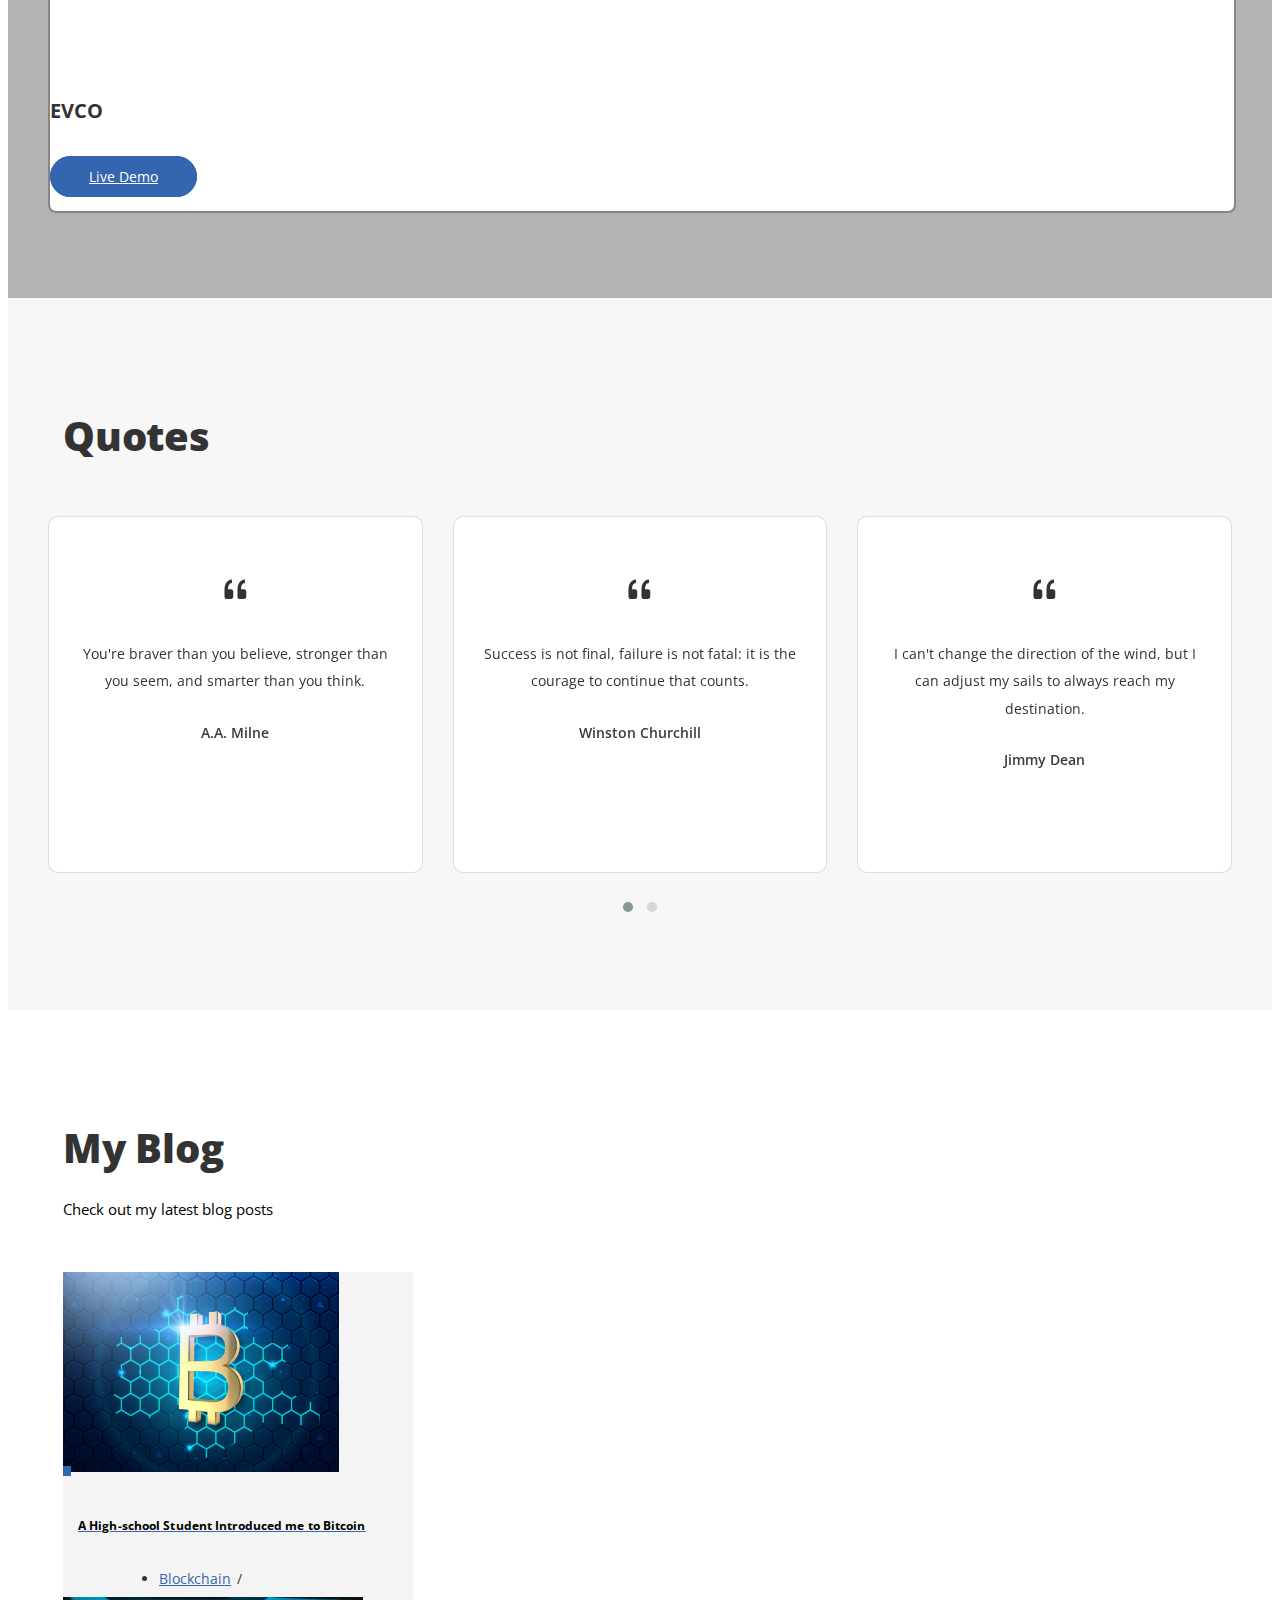
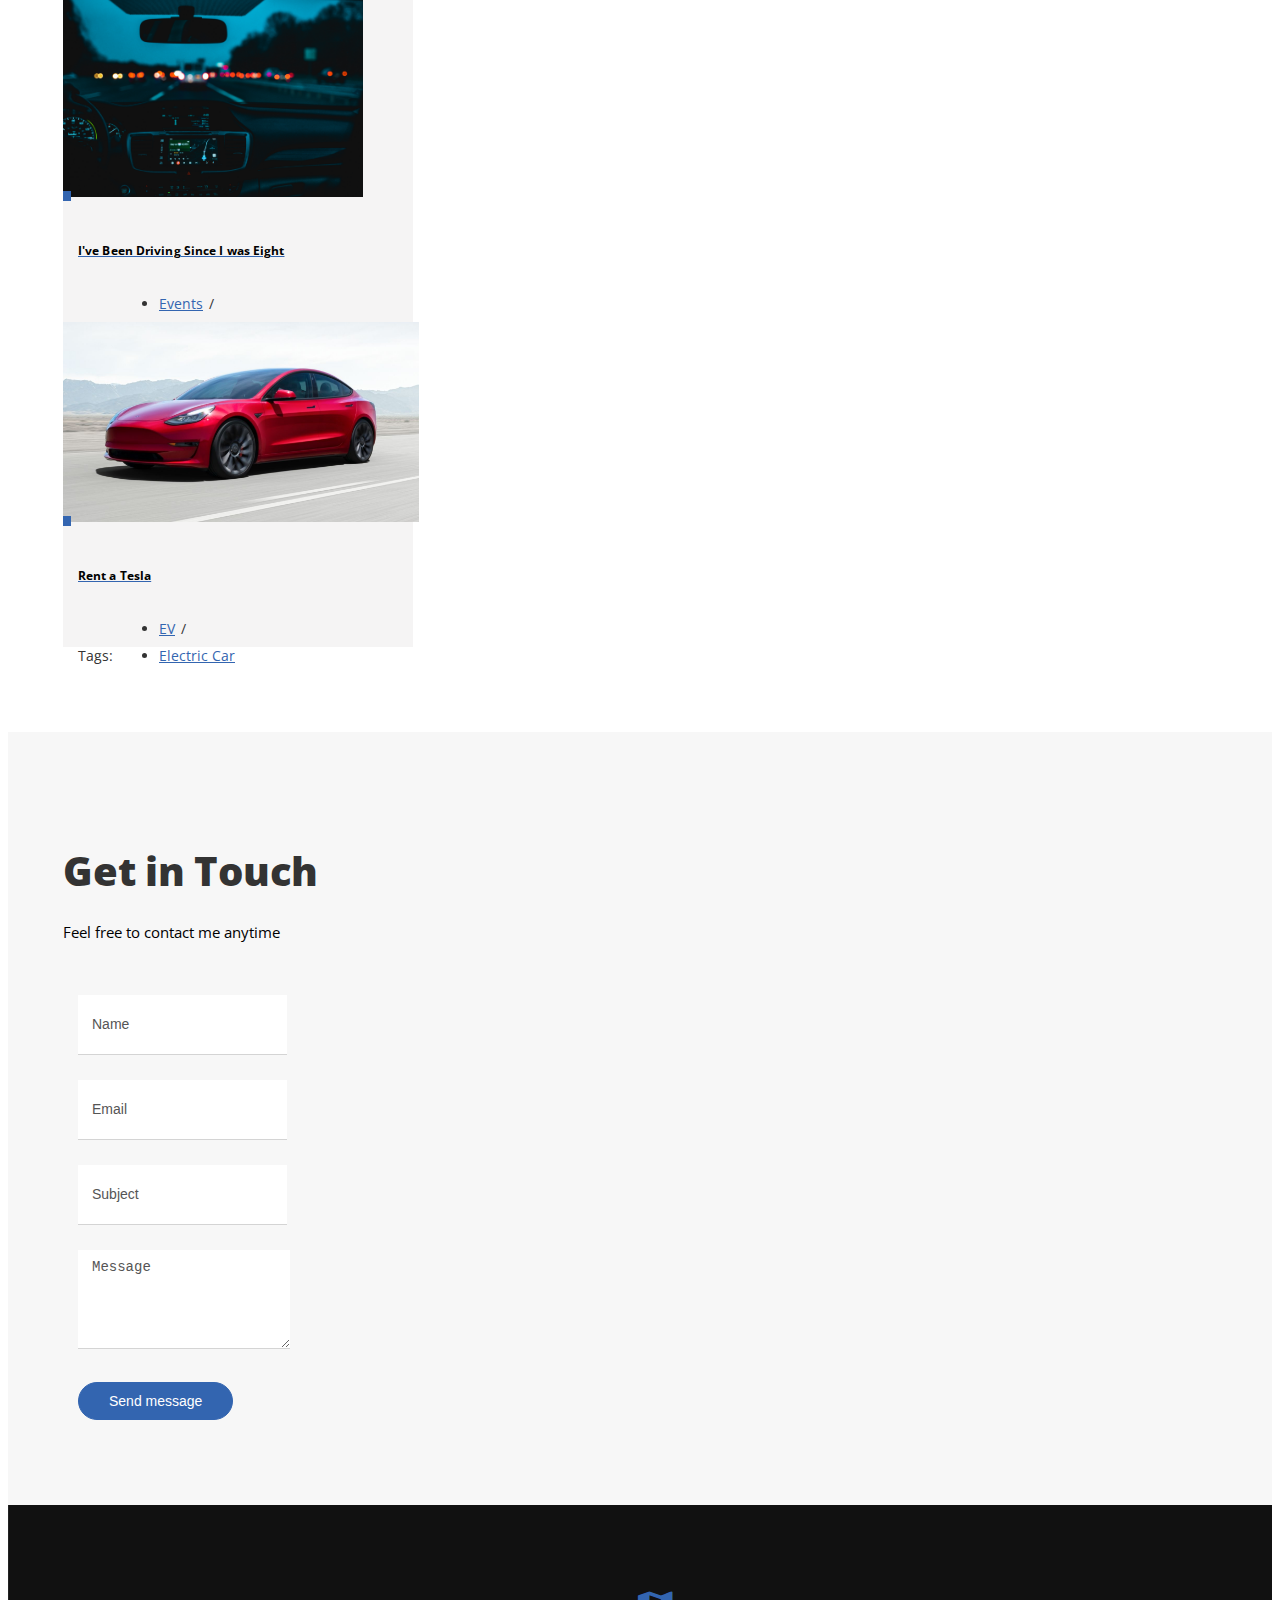
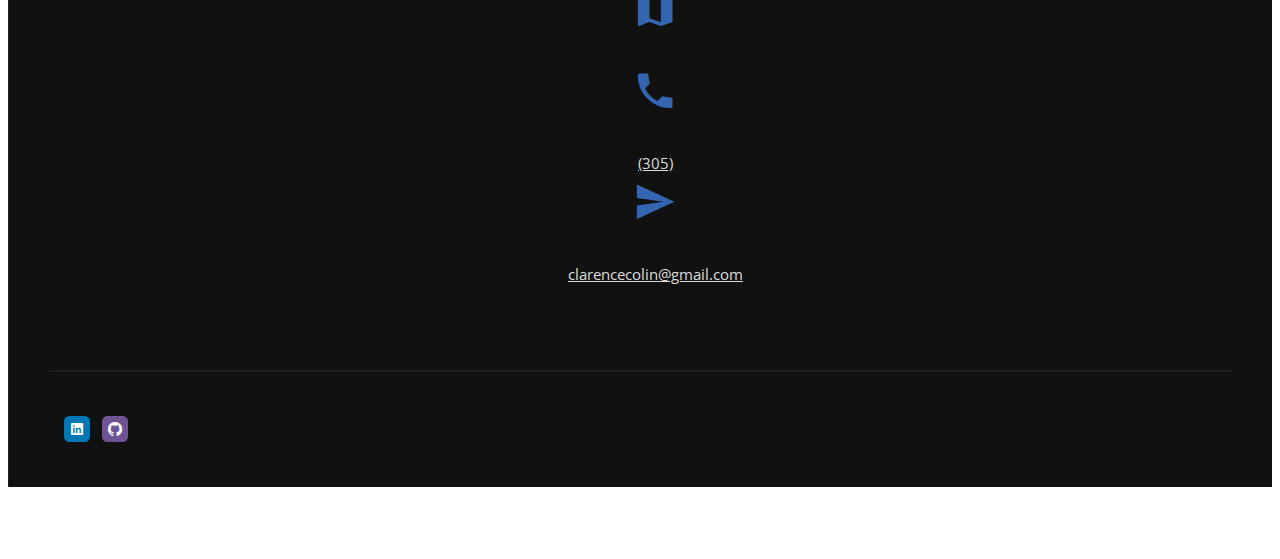
==== commit c986f9a9: "live demo button" ====
--- a/index.html
+++ b/index.html
@@ -32,23 +32,11 @@
     <div data-bs-spy="scroll" data-bs-target="#navbar-example2" data-bs-offset="0" class="scrollspy-example" tabindex="0">
         <!-- <h4 id="scrollspyHeading1">First heading</h4> -->
         </div>
-  <div class="main-wrapper">
-    <header>
-    <nav class="navbar d-md-block d-lg-none fixed-top mobile-navbar"><button class="navbar-toggler mr-auto" type="button" data-toggle="collapse" data-target="#mobileNavbarSupportedContent" aria-controls="mobileNavbarSupportedContent" aria-expanded="false" aria-label="Toggle navigation"><span class="nav-btn">Menu</span></button>
-      <div class="collapse navbar-collapse order-1" id="mobileNavbarSupportedContent">
-        <ul class="navbar-nav mr-auto">
-          <li>Home</li>
-          <li>Home</li>
-    
-
-        </ul>
-      </div>
     </nav>
 
   </div>
 </header>
     <!-- Navbar -->
-     
       <!--  <div data-bs-spy="scroll" data-bs-target="#navbar-example2" data-bs-offset="0" class="scrollspy-example" tabindex="0">
             <h4 id="scrollspyHeading1">First heading</h4>
             </div> -->
@@ -142,133 +130,60 @@
             <div class="col-12">
               <div class="section-heading">
                 <h2 class="section-title2">Projects</h2>
-                <p class="section-description">Click on projects below for more info</p>
-              </div>
-            </div>
-          </div>
-          <!-- Thumnai-->
+                <!-- <p class="section-description"></p> -->
+              </div>
+            </div>
+          </div>
           <div class="portfolio-grid row">
-            <!-- Project 1 (Mozzy)-->
+            <!-- Project 1 (Mozzy)--> <!-- col-6 col-lg-4 --> 
             <div class="single-item col-6 col-lg-4 design"><a class="portfolio-item" href="#item-1">
                 <div class="portfolio-wrapper"><img class="img-fluid1" alt="Item" src="img/project1.png">
                   <div class="item-content">
-                    <h6 class="content-title">Mozzy</h6><span class="content-more">More Info</span>
+                    <h6 class="content-title">Mozzy</h6>
+                    <!-- <span class="content-more">More Info</span> -->
                   </div>
                  
                 </div>
               </a>
           <div>
             <h5 class="project-titles"> MOZZY</h5>
-              <h6 class="more-content" >This is a music streaming service with a smooth user experience.  </h6></div>
-              <button type="button" class="btn btn-dark" id="project-btn">Dark</button>
+              <!-- <h6 class="more-content" >This is a music streaming service with a smooth user experience.  </h6> -->
+            </div>
+           <!-- <a id="projectbtn" class="btn content-download button-main button-scheme" href="https://clarencecolin.netlify.app" target="_blank"  role="button"></a>  -->
+           <a id="projectbtn" class="btn content-download button-main button-scheme" href="https://mozzy.netlify.app/" target="_blank"  role="button">Live Demo</a> 
             </div>
             <!-- Project 2 (Guess my number)-->
             <div class="single-item col-6 col-lg-4 photos"><a class="portfolio-item" href="#item-2">
                 <div class="portfolio-wrapper"><img class="img-fluid1" alt="Item" src="img/guess.png">
                   <div class="item-content">
-                    <h6 class="content-title">Guess My Number</h6><span class="content-more">More Info</span>
-                  </div>
-                </div>
-              </a></div>
-            <!-- Project 3-->
+                    <h6 class="content-title">Guess My Number</h6>
+                    <!-- <span class="content-more">More Info</span> -->
+                  </div>
+                </div>
+              </a>
+              <div>
+                <h6 class="project-titles"> GUESS MY NUMBER</h6>
+                  <!-- <h7 class="more-content" > A guessing number game.</h7> -->
+                 <a id="projectbtn" class="btn content-download button-main button-scheme" href="https://clarencecolin.netlify.app" target="_blank"  role="button">Live Demo</a> 
+                </div>
+            </div>
+            <!-- Project 3 Evco-->
             <div class="single-item col-6 col-lg-4 design"><a class="portfolio-item" href="#item-3">
-                <div class="portfolio-wrapper"><img class="img-fluid" alt="Item" src="img/evco.png">
+                <div class="portfolio-wrapper"><img id="ecvo" class="img-fluid" alt="Item" src="img/evco.png">
                   <div class="item-content">
-                    <h6 class="content-title"></h6><span class="content-more">More Info</span>
-                  </div>
-                </div>
-              </a></div>
-        <!-- Project Details Project 1 -->
-        <div class="lightbox-wrapper" id="item-1">
-          <div class="f-basis-100">
-            <div class="lightbox-close" data-modal-close><span class="close-btn"><span class="btn-line"></span></span></div>
-          </div>
-          <div class="container">
-            <div class="row">
-              <div class="col-12 col-lg-5">
-                <div class="lightbox-gallery owl-carousel owl-theme"><img class="img-fluid item-img" alt="Item" src="img/item-1.jpg"><img class="img-fluid item-img" alt="Item" src="img/item-2.jpg"><img class="img-fluid item-img" alt="Item" src="img/item-3.jpg"></div>
-              </div>
-              <div class="col-12 col-lg-7">
-                <div class="lightbox-content">
-                  <h3 class="content-title">Mozzy</h3>
-                  <div class="content-description">
-                    <p>This is Mozzy, a music service with a smooth UI  The user can easily  </p>
-                    <p></p>
-                  </div>
-                  <ul class="list-inline content-info">
-                    </li>
-                    <li class="list-inline-item single-info"><span>Tech:</span>
-                      <p>HTML5, SCSS, JS</p>
-                    </li>
-                  </ul><a class="btn content-btn button-main button-scheme" href="#0" role="button">Visit Project</a>
-                </div>
-              </div>
-            </div>
-          </div>
-        </div>
-      </section>
-        <!-- Project 2-->
-        <div class="lightbox-wrapper" id="item-2">
-          <div class="f-basis-100">
-            <div class="lightbox-close" data-modal-close><span class="close-btn"><span class="btn-line"></span></span></div>
-          </div>
-          <div class="container">
-            <div class="row">
-              <div class="col-12 col-lg-5">
-                <div class="lightbox-gallery owl-carousel owl-theme"><img class="img-fluid item-img" alt="Item" src="img/item-2.jpg"><img class="img-fluid item-img" alt="Item" src="img/item-1.jpg"><img class="img-fluid item-img" alt="Item" src="img/item-3.jpg"></div>
-              </div>
-              <div class="col-12 col-lg-7">
-                <div class="lightbox-content">
-                  <h3 class="content-title">Rocket</h3>
-                  <div class="content-description">
-                    <p>Simple landing page</p>
-                    <p></p>
-                  </div>
-                  <ul class="list-inline content-info">
-                    <li class="list-inline-item single-info"><span>Technologies:</span>
-                      <p>HTML5, SCSS, JS</p>
-                    </li>
-                  </ul><a class="btn content-btn button-main button-scheme" href="#0" role="button">Visit Project</a>
-                </div>
-              </div>
-            </div>
-          </div>
-        </div>
-    </div>
-        <!-- Project 3-->
-        <div class="lightbox-wrapper" id="item-3">
-          <div class="f-basis-100">
-            <div class="lightbox-close" data-modal-close><span class="close-btn"><span class="btn-line"></span></span></div>
-          </div>
-          <div class="container">
-            <div class="row">
-              <div class="col-12 col-lg-5">
-                <div class="lightbox-gallery owl-carousel owl-theme"><img class="img-fluid item-img" alt="Item" src="img/item-3.jpg"><img class="img-fluid item-img" alt="Item" src="img/item-1.jpg"><img class="img-fluid item-img" alt="Item" src="img/item-2.jpg"><img class="img-fluid item-img" alt="Item" src="img/item-4.jpg"><img class="img-fluid item-img" alt="Item" src="img/item-5.jpg"><img class="img-fluid item-img" alt="Item" src="img/item-6.jpg"></div>
-              </div>
-              <div class="col-12 col-lg-7">
-                <div class="lightbox-content">
-                  <h3 class="content-title">Modern Bag Design</h3>
-                  <div class="content-description">
-                    <p>Laning page for design business</p>
-                    <p></p>
-                  </div>
-                  <ul class="list-inline content-info">
-                    <li class="list-inline-item single-info"><span>Client:</span>
-                      <p>Gigify Design</p>
-                    </li>
-                    <li class="list-inline-item single-info"><span>Categories:</span>
-                      <p><a href="#0">Branding</a>, <a href="#0">Web Design</a></p>
-                    </li>
-                    <li class="list-inline-item single-info"><span>Technologies:</span>
-                      <p>HTML5, SCSS, JS</p>
-                    </li>
-                  </ul><a class="btn content-btn button-main button-scheme" href="#0" role="button">Visit Project</a>
-                </div>
-              </div>
-            </div>
-          </div>
-        </div>
-
+                    <h6 class="content-title">EVCO</h6>
+                    <!-- <span class="content-more"></span> -->
+                  </div>
+                </div>
+              </a>
+              <div>
+                <h5 class="project-titles"> EVCO</h5>
+                  <!-- <h6 class="more-content" >Evco is a electirc vehilcle maintenance service.   </h6> -->
+                </div>
+                  <a id="projectbtn" class="btn content-download button-main button-scheme" href="https://evco.netlify.app" target="_blank"  role="button">Live Demo</a> 
+                </div></div>
+              
+       
       </section>
       <!-- Quotes-->
       <section class="single-section testimonials-area alt-bg">
--- a/css/style.css
+++ b/css/style.css
@@ -80,9 +80,7 @@
   padding-left: 735px;
   position: relative;
 }
-.sidebar {
-  display: none; 
-}
+
 
 @media (max-width: 991.98px) {
   .main-wrapper {
@@ -146,6 +144,7 @@
 
 .single-section .section-heading>.section-description {
   font-size: 15px;
+  color: black;
 }
 
 .single-section .section-heading.heading-center {
@@ -790,13 +789,13 @@
  /* justify-content: space-between; */
 }
 .single-item {
-  border: 2px solid rgb(103, 101, 101); 
-  height: 325px; 
-  padding: 20px 0;
-  border-radius: 10px;
+  border: 2px solid rgb(138, 133, 133); 
+  height: 375px; 
+  padding: 10px 0;
+  border-radius: 8px;
   margin: 0; 
-  width: 300px;
-  background-color: rgb(0, 0, 0);
+  width: 100%;
+  background-color: rgb(255, 255, 255);
 }
 .single-item span {
   /* border: 1px solid rgb(182, 181, 181);  */
@@ -806,7 +805,7 @@
   background-color: #020942;
 } */
 .single-section .section-title2 {
-   color: white; 
+   /* color: white;  */
 }
 .single-section .section-description{
   color: white; 
@@ -835,16 +834,16 @@
 }
 
 .portfolio-area .portfolio-grid .portfolio-wrapper>.img-fluid {
-  /* width: 100%; */
-  /* width: 400px;
-  height: 400px;  */
+  width: 100%;
+  /* width: 400px; */
+  height: 250px; 
 }
 .portfolio-area .portfolio-grid .portfolio-wrapper>.img-fluid1 {
-  border: 8px solid rgb(64, 64, 64); 
-  height: 175px; 
+  /* border: 8px solid rgb(64, 64, 64);  */
+  height: 250px; 
   padding: 0px;
   width: 100%;
-  border-radius: 10px;
+  /* border-radius: 10px; */
 }
 .portfolio-area .portfolio-grid .portfolio-wrapper .item-content {
   left: 0;
@@ -886,158 +885,7 @@
   visibility: visible;
 }
 
-.portfolio-area .lightbox-wrapper {
-  -ms-flex-wrap: wrap;
-  background-color: #fff;
-  display: -ms-flexbox;
-  display: flex;
-  flex-wrap: wrap;
-  position: fixed;
-}
-
-.portfolio-area .lightbox-wrapper>.container>.row {
-  margin-bottom: 60px;
-  margin-top: 60px;
-}
-
-.portfolio-area .lightbox-wrapper .lightbox-close {
-  position: fixed;
-  right: 4vw;
-  top: 25px;
-  z-index: 99;
-}
-
-.portfolio-area .lightbox-wrapper .lightbox-close .close-btn {
-  -ms-flex-direction: column;
-  -ms-flex-pack: justify;
-  -ms-flex-pack: center;
-  cursor: pointer;
-  display: -ms-flexbox;
-  display: flex;
-  flex-direction: column;
-  height: 19px;
-  justify-content: space-between;
-  justify-content: center;
-  position: relative;
-  width: 30px;
-}
-
-.portfolio-area .lightbox-wrapper .lightbox-close .close-btn .btn-line,
-.portfolio-area .lightbox-wrapper .lightbox-close .close-btn:before,
-.portfolio-area .lightbox-wrapper .lightbox-close .close-btn:after {
-  -ms-flex-item-align: end;
-  align-self: flex-end;
-  background-color: gray;
-  height: 3px;
-  width: 100%;
-}
-
-.portfolio-area .lightbox-wrapper .lightbox-close .close-btn:before {
-  content: '';
-  width: 85%;
-}
-
-.portfolio-area .lightbox-wrapper .lightbox-close .close-btn:after {
-  content: '';
-}
-
-.portfolio-area .lightbox-wrapper .lightbox-close .close-btn .btn-line {
-  width: 55%;
-}
-
-.portfolio-area .lightbox-wrapper .lightbox-close .close-btn .btn-line,
-.portfolio-area .lightbox-wrapper .lightbox-close .close-btn:before,
-.portfolio-area .lightbox-wrapper .lightbox-close .close-btn:after {
-  background-color: #fff;
-  position: absolute;
-  width: 100%;
-}
-
-.portfolio-area .lightbox-wrapper .lightbox-close .close-btn .btn-line {
-  display: none;
-}
-
-.portfolio-area .lightbox-wrapper .lightbox-close .close-btn:before {
-  -webkit-transform: rotate(45deg);
-  transform: rotate(45deg);
-}
-
-.portfolio-area .lightbox-wrapper .lightbox-close .close-btn:after {
-  -webkit-transform: rotate(-45deg);
-  transform: rotate(-45deg);
-}
-
-.portfolio-area .lightbox-wrapper .lightbox-close .close-btn .btn-line,
-.portfolio-area .lightbox-wrapper .lightbox-close .close-btn:before,
-.portfolio-area .lightbox-wrapper .lightbox-close .close-btn:after {
-  background-color: rgba(0, 0, 0, 0.6);
-  height: 2px;
-  width: 80%;
-}
-
-.portfolio-area .lightbox-wrapper .lightbox-gallery .owl-dots {
-  bottom: -38px;
-  left: 0;
-  margin-top: 0;
-  position: absolute;
-  right: 0;
-}
-
-.portfolio-area .lightbox-wrapper .lightbox-content {
-  margin-left: 12px;
-}
-
-.portfolio-area .lightbox-wrapper .lightbox-content .content-title {
-  font-size: 42px;
-  font-weight: 700;
-  margin-bottom: 25px;
-}
-
-.portfolio-area .lightbox-wrapper .lightbox-content .content-description p {
-  margin-bottom: 20px;
-}
-
-.portfolio-area .lightbox-wrapper .lightbox-content .content-description p:last-child {
-  margin-bottom: 30px;
-}
-
-.portfolio-area .lightbox-wrapper .lightbox-content .content-info {
-  margin-bottom: 40px;
-}
-
-.portfolio-area .lightbox-wrapper .lightbox-content .content-info .single-info {
-  margin-bottom: 15px;
-  width: 49.6%;
-}
-
-.portfolio-area .lightbox-wrapper .lightbox-content .content-info .single-info:not(:last-child) {
-  margin-right: 0;
-}
-
-.portfolio-area .lightbox-wrapper .lightbox-content .content-info .single-info:nth-last-child(-n+2) {
-  margin-bottom: 0;
-}
-
-.portfolio-area .lightbox-wrapper .lightbox-content .content-info .single-info>span {
-  color: #444;
-  font-weight: 600;
-  margin-right: 10px;
-}
-
-.portfolio-area .lightbox-wrapper .lightbox-content .content-info .single-info>p {
-  display: inline-block;
-  margin-bottom: 0;
-}
-
-@media (max-width: 991.98px) {
-  .portfolio-area .lightbox-wrapper .lightbox-gallery {
-    margin-bottom: 55px;
-  }
-
-  .portfolio-area .lightbox-wrapper .lightbox-content {
-    margin-left: 0;
-  }
-}
+
 
 @media (max-width: 575.98px) {
   .portfolio-area .portfolio-grid .portfolio-wrapper .item-content .content-title {
@@ -1110,34 +958,49 @@
 /* Blog */
 .blog-area .single-post {
   background-color: transparent;
-  border: none;
+  /* border: 1px solid black;  */
+  width: 350px;
+  height: 325px; 
+  background-color: rgb(245, 244, 244);
+
 }
 
 .blog-area .single-post .post-img {
   height: 100%;
   position: relative;
-  width: 350px;
-  height: 350px; 
+}
+.blog-area .single-post .card-img-top {
+  height: 200px; 
+  position: relative;
 }
 
 .blog-area .single-post .post-img .content-date {
   bottom: 0;
-  color: #fff;
+  /* color: #fff; */
   display: inline-block;
   left: 0;
-  padding: 0 14px;
+  padding: 5px 4px;
   position: absolute;
 }
 
 .blog-area .single-post .post-content {
-  padding: 15px 0 0 0;
+  /* padding: 15px 0 0 0; */
+  padding: 15px;
 }
 
 .blog-area .single-post .post-content .content-title {
-  font-size: 18px;
-  font-weight: 600;
+  /* font-size: 18px; */
+  /* font-weight: 600px; */
   letter-spacing: 0.1px;
   margin-bottom: 8px;
+  top: 0;
+  color: black; 
+  text-decoration: none;
+
+}
+
+.blog-area .single-post .post-content h5:link {
+  text-decoration: none;
 }
 
 .blog-area .single-post .post-content .content-description {
@@ -1349,23 +1212,11 @@
   margin-right: 0;
 }
 
-.footer-area .mini-footer .social-medias a.twitter {
-  background-color: #1DA1F2;
-}
-
-.footer-area .mini-footer .social-medias a.twitter:focus,
-.footer-area .mini-footer .social-medias a.twitter:hover {
-  background-color: #0d8cda;
-}
-
 .footer-area .mini-footer .social-medias a.instagram {
   background-color: #C32361;
 }
 
-.footer-area .mini-footer .social-medias a.instagram:focus,
-.footer-area .mini-footer .social-medias a.instagram:hover {
-  background-color: #a01d50;
-}
+
 
 .footer-area .mini-footer .social-medias a.linkedin {
   background-color: #0077B5;
@@ -1380,11 +1231,6 @@
   background-color: #c33a38;
 }
 
-.footer-area .mini-footer .social-medias a.youtube:focus,
-.footer-area .mini-footer .social-medias a.youtube:hover {
-  background-color: #a3312f;
-}
-
 .footer-area .mini-footer .social-medias a.github {
   background-color: #6e5494;
 }
@@ -1394,29 +1240,12 @@
   background-color: #5b457a;
 }
 
-.footer-area .mini-footer .social-medias a.facebook {
-  background-color: #3B5998;
-}
-
-.footer-area .mini-footer .social-medias a.facebook:focus,
-.footer-area .mini-footer .social-medias a.facebook:hover {
-  background-color: #30487b;
-}
+
 
 .footer-area .mini-footer .social-medias a.dribbble {
   background-color: #C32361;
 }
 
-.footer-area .mini-footer .social-medias a.dribbble:focus,
-.footer-area .mini-footer .social-medias a.dribbble:hover {
-  background-color: #a01d50;
-}
-
-.footer-area .mini-footer .copyright-notice {
-  color: #c7c7c7;
-  margin-bottom: 0;
-  text-align: right;
-}
 
 @media (max-width: 991.98px) {
   .footer-area .mini-footer {
@@ -1424,15 +1253,10 @@
     padding: 25px 0;
     text-align: center;
   }
-
   .footer-area .mini-footer .social-medias {
     margin-bottom: 14px;
   }
 
-  .footer-area .mini-footer .copyright-notice {
-    margin-bottom: 0;
-    text-align: center;
-  }
 }
 
 @media (max-width: 575.98px) {
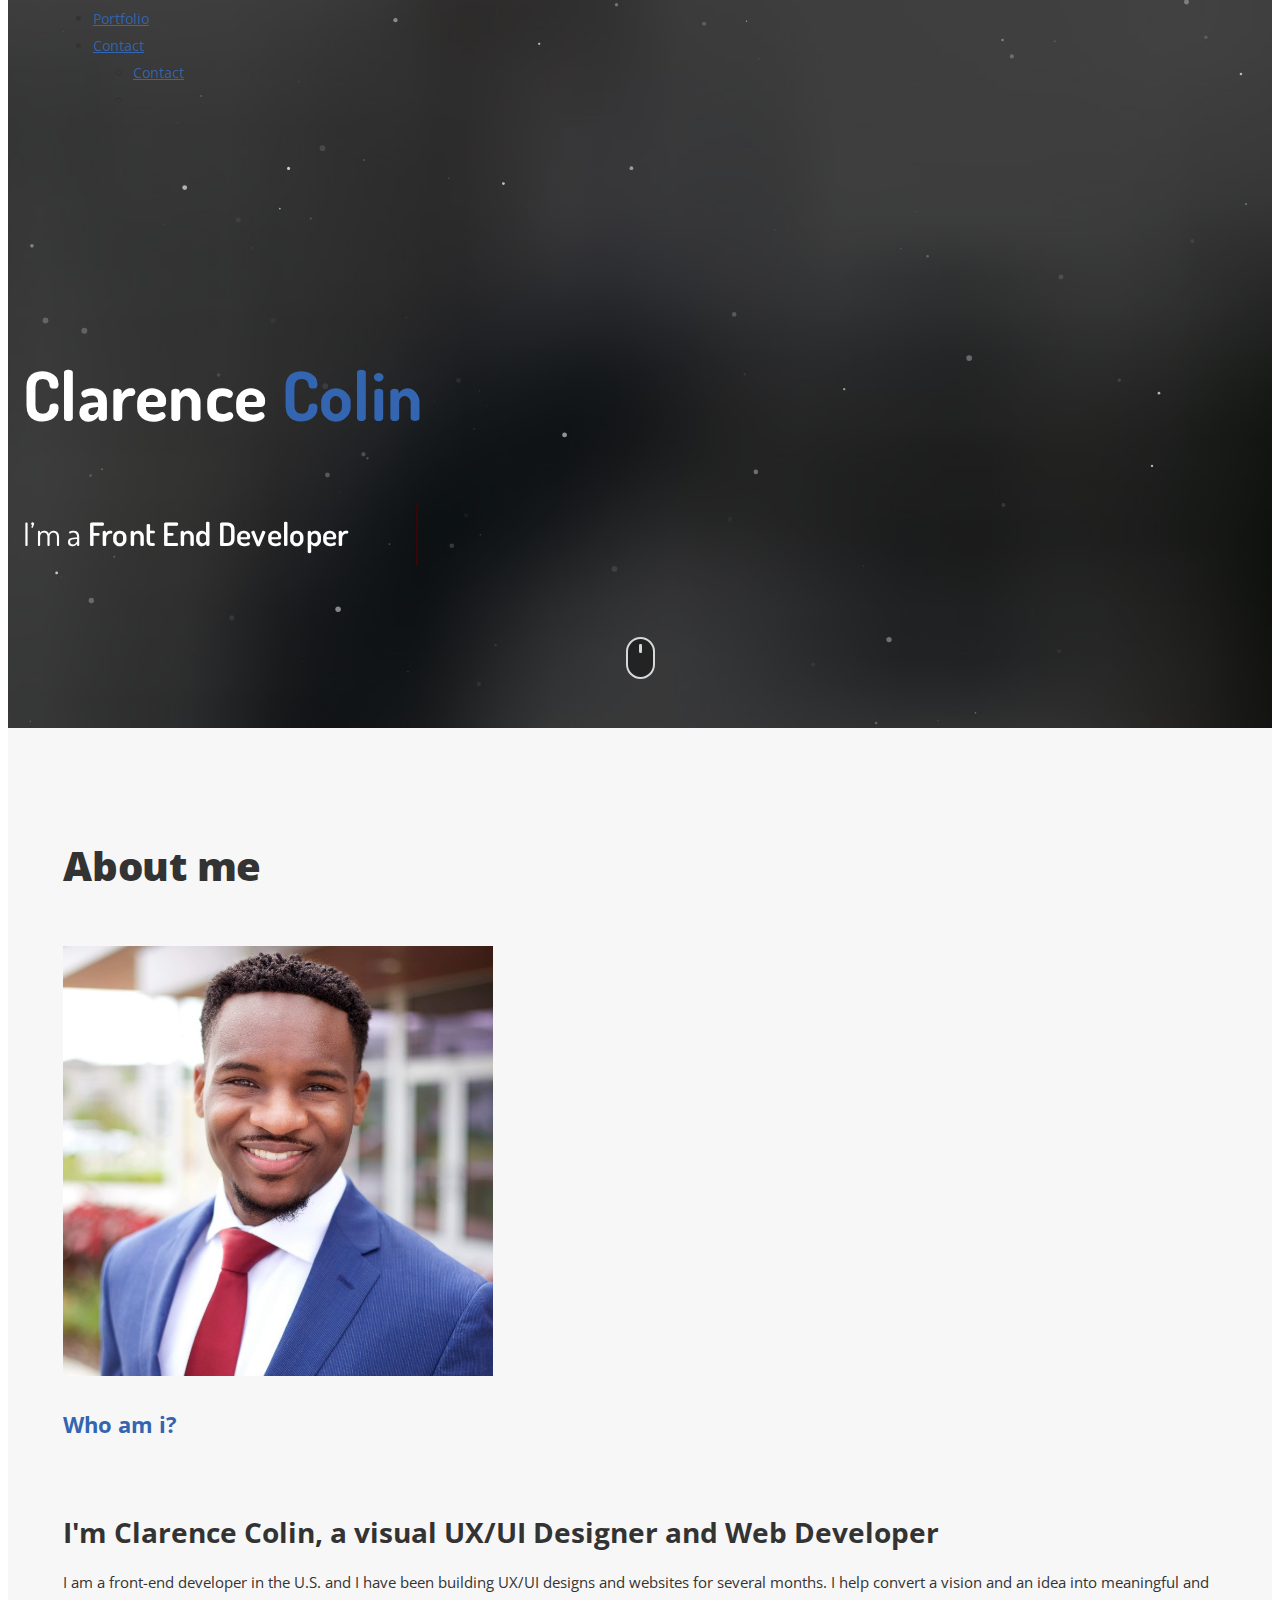
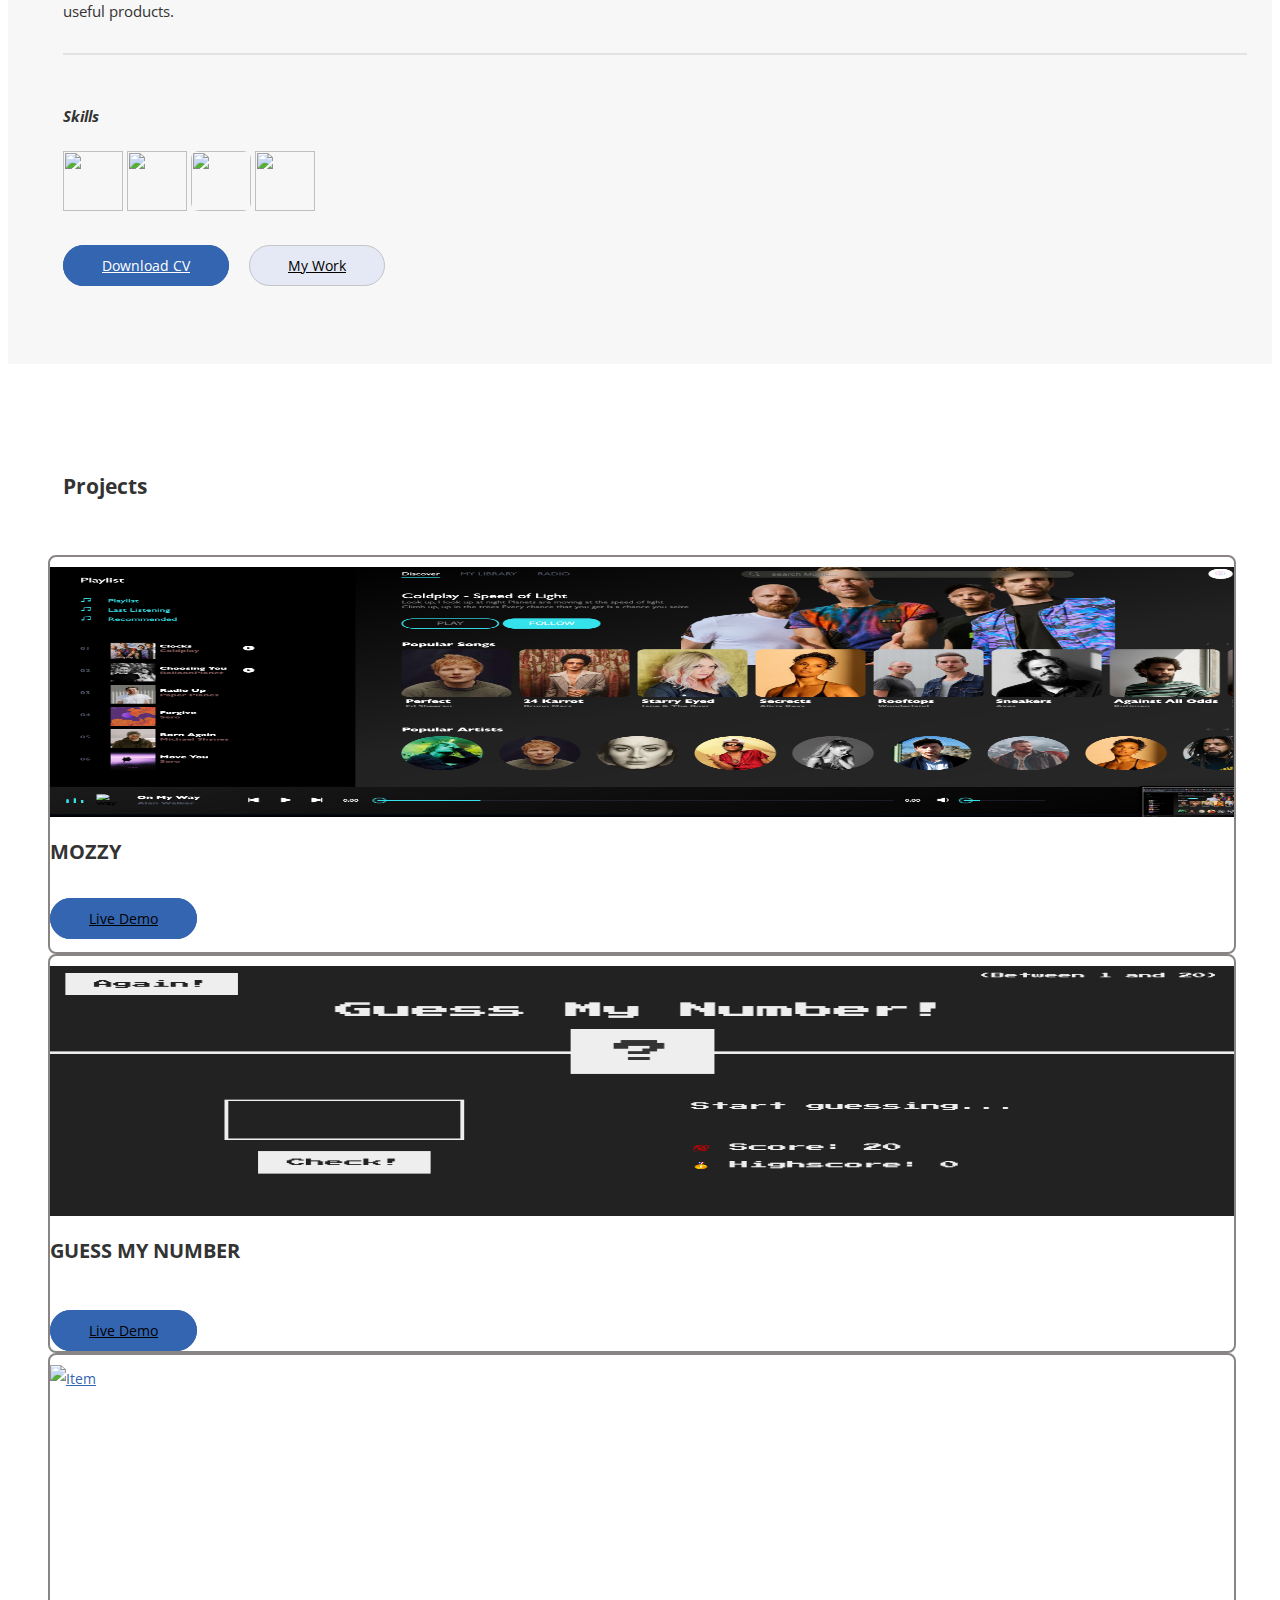
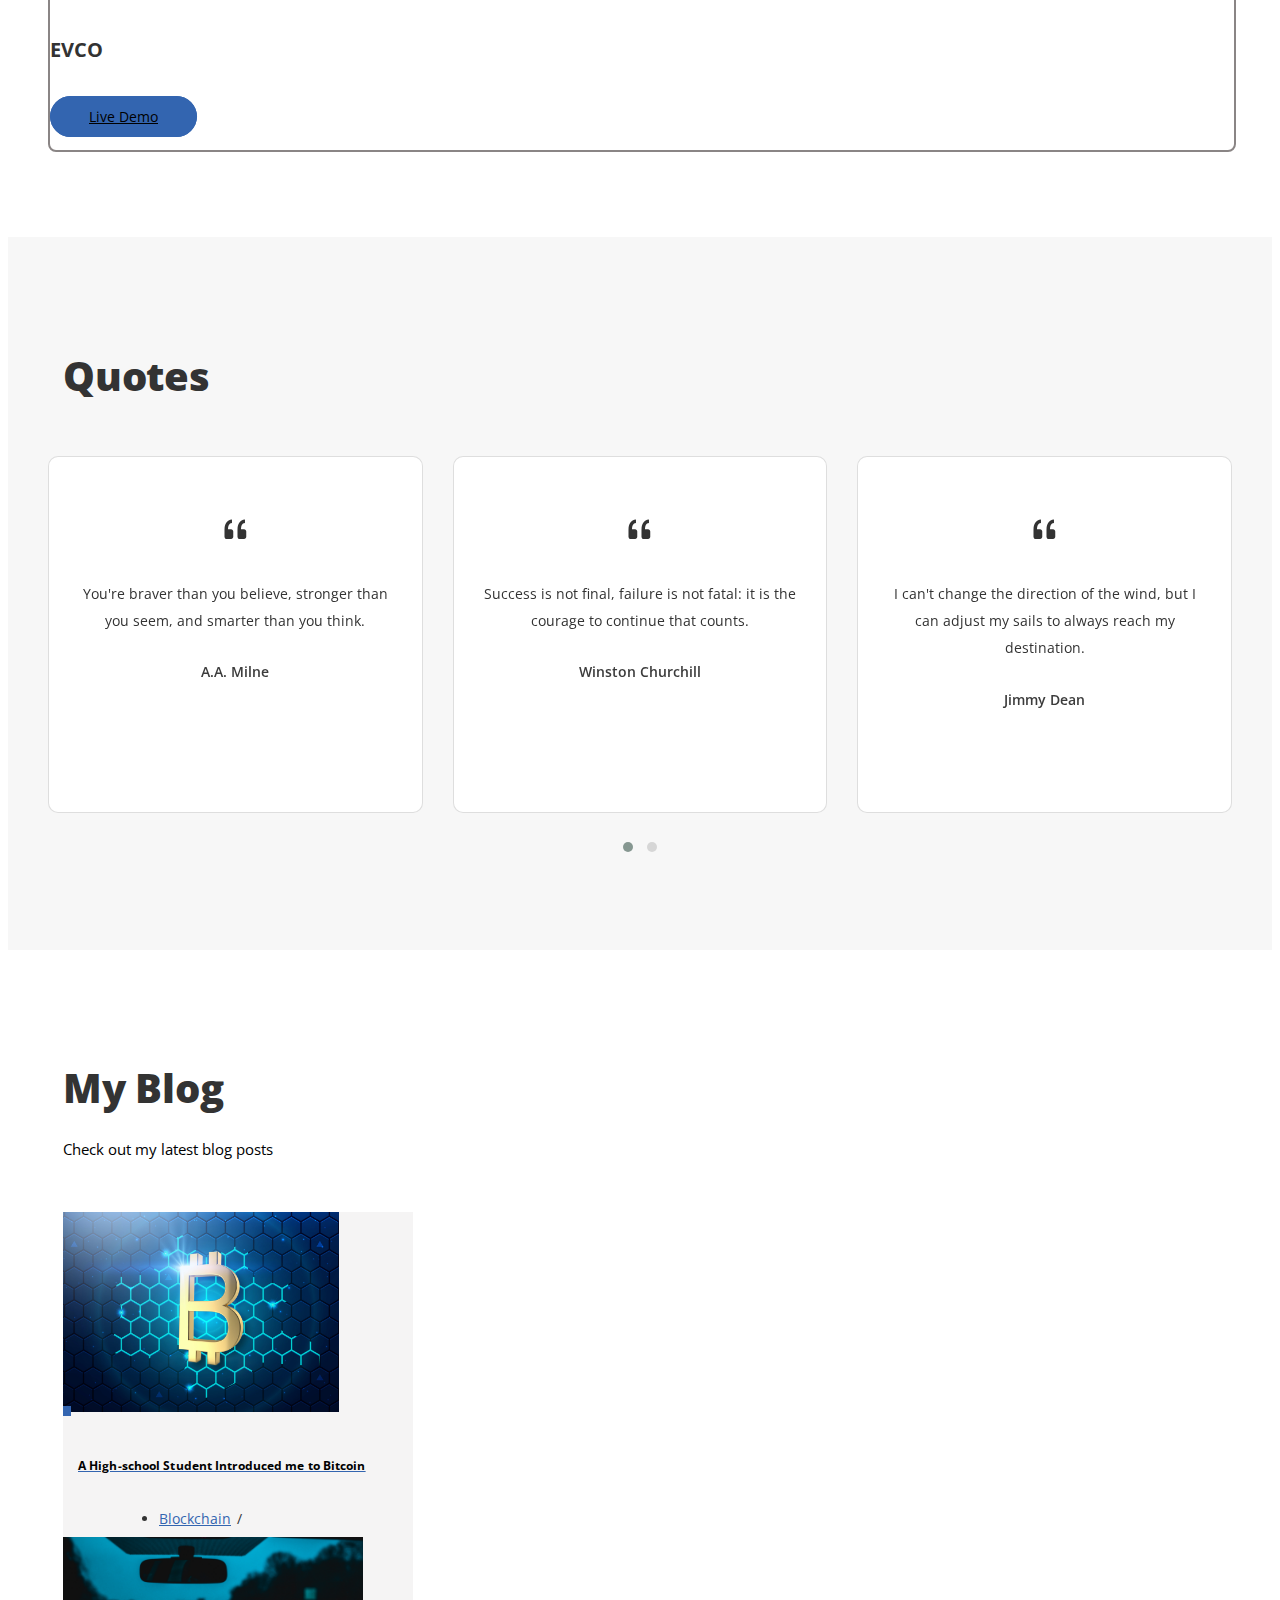
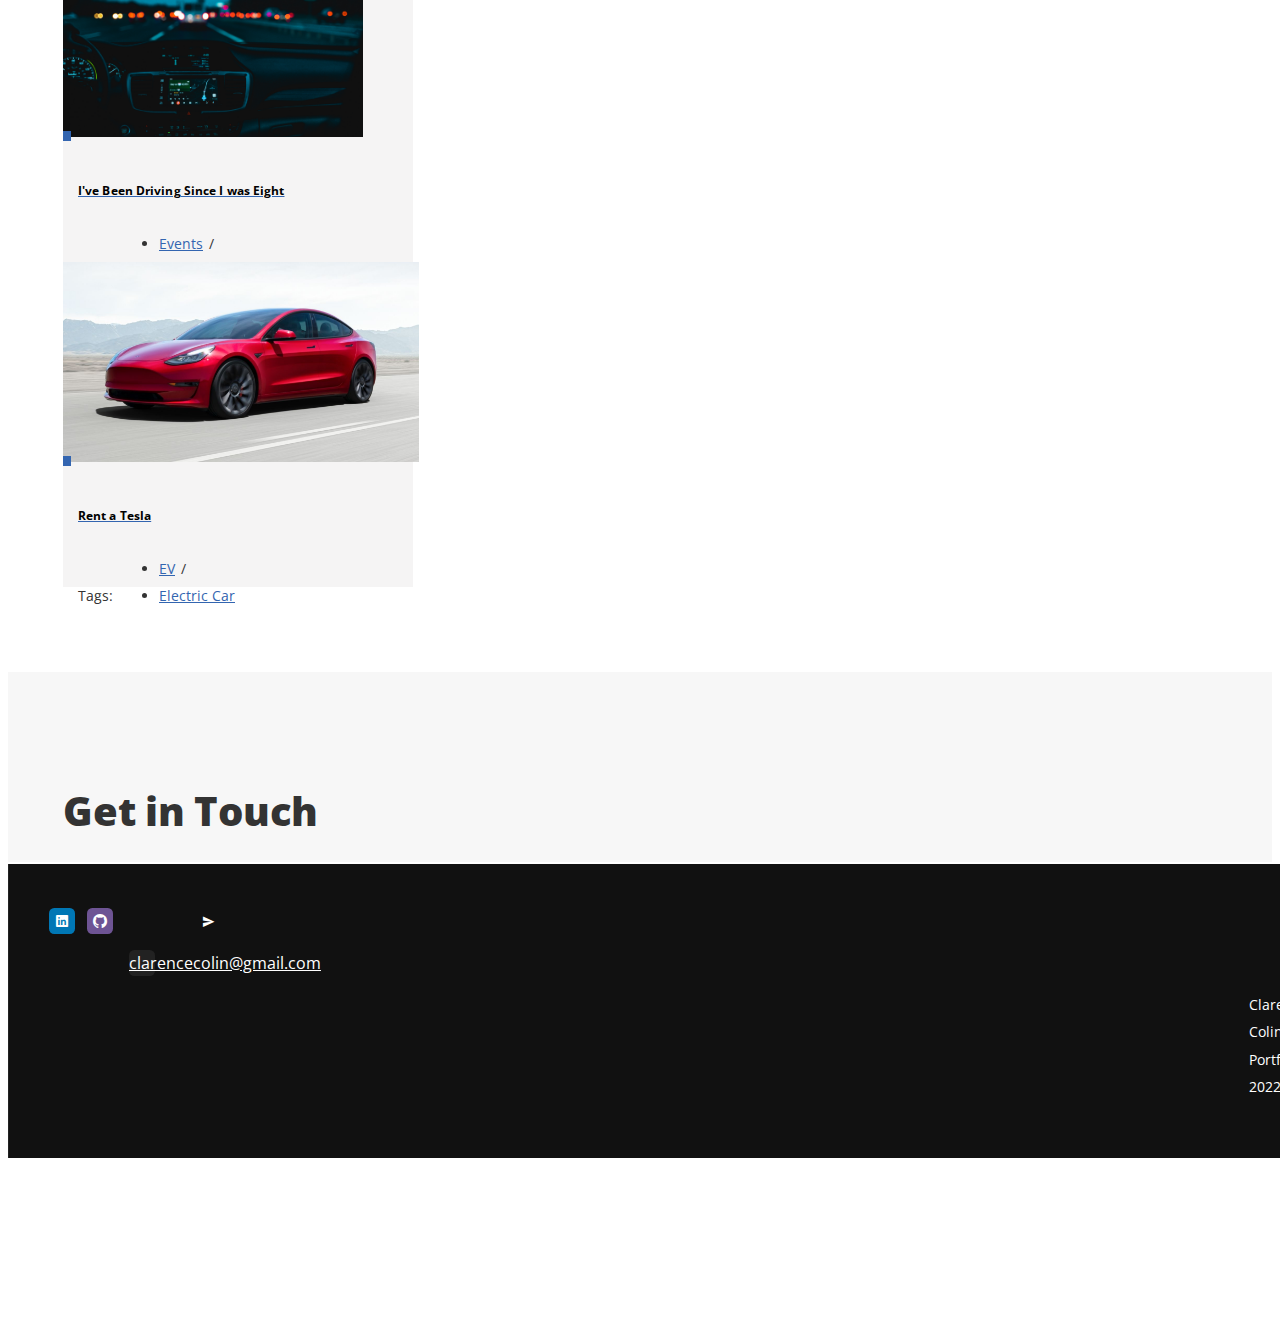
==== commit 5c00ccf5: "edited skills" ====
--- a/index.html
+++ b/index.html
@@ -90,7 +90,7 @@
             <div class="col-12">
               <div class="section-heading">
                 <h2 class="section-title">About me</h2>
-                <p class="section-description">Get to know me</p>
+                <!-- <p class="section-description">Get to know me</p> -->
               </div>
             </div>
           </div>
@@ -110,18 +110,42 @@
                     <!-- <div class="col-12 col-md-6 single-info"><span>Name:</span>
                       <p>Clarence Colin</p>
                     </div> -->
-                    <div class="col-12 col-md-6 single-info"><span>Email:</span>
-                      <p><a href="mailto:daniel@example.com">clarencecolin@gmail.com</a></p>
+                    <!-- <div class="col-12 col-md-6 single-info"><span>Email:</span>
+                      <p><a href="mailto:daniel@example.com">clarencecolin@gmail.com</a></p> -->
+                      <h4 class="skillst">Skills</h4>
+                      <!-- <img src="img/html-5.png" alt="" id="icons"> -->
                     </div>
+                    <img src="img/html-5.png" alt="" id="icons">
+                    <img src="img/css-3.png" alt="" id="icons">
+                  <img src="img/js.png" alt="" id="icons" class="java">
+                  <img src="img/bootstrap.png" alt="" id="icons">
                   </div>
                   <div class="row">
                   </div>
-                </address> <div class="row"></div> <div class="col-12 col-md-6 single-info"></div><a class="btn content-download button-main button-scheme" href="https://drive.google.com/file/d/1eE0ruX2Z5LwWa2njHBafUF8kXoY3JzUV/view?usp=sharing" target="_blank"  role="button">Download CV</a>  <a class="btn content-work button-main" data-scroll="" href="#portfolio-area" role="button">My Work</a></div></div>
-              </div>
-            </div>
-          </div>
-        </div>
-      </section>
+                </address> <div class="row"></div> <div class="col-12 col-md-6 single-info"></div><a class="btn content-download button-main button-scheme" href="https://drive.google.com/file/d/1eE0ruX2Z5LwWa2njHBafUF8kXoY3JzUV/view?usp=sharing" target="_blank"  role="button">Download CV</a>  <a class="btn content-work button-main" data-scroll="" href="#portfolio-area" role="button">My Work</a>
+              </div>
+              </div>
+              </div>
+            </div>
+          </div>
+        </div>
+      </section>
+      <!-- Skills -->
+      <!-- <section class="single-section contact-area alt-bg" id="skills">
+        <div class="container" id="scrollspyHeading4">
+          <div class="row">
+              <div class="section-heading">
+                <h2 class="section-title">Skills</h2>
+                <div>
+                  <img src="img/html-5.png" alt="" id="icons">
+                  <img src="img/css-3.png" alt="" id="icons">
+                  <img src="img/js.png" alt="" id="icons">
+                  <img src="img/bootstrap.png" alt="" id="icons">
+                </div>
+              </div>
+            </div>
+          </div>
+      </section> -->
       <!-- Projects-->
       <!-- <div id="scrollspyHeading3"> -->
       <section class="single-section portfolio-area" id="portfolio-area">
@@ -289,50 +313,18 @@
             <div class="col-12">
               <div class="section-heading">
                 <h2 class="section-title">Get in Touch</h2>
-                <p class="section-description">Feel free to contact me anytime</p>
-              </div>
-            </div>
-          </div>
-          <div class="row">
-            
-            <div class="col-12">
-              <form class="contact-form" id="contact-form" action="php/contact.php">
-                <div class="row">
-                  <div class="col-12 col-md-6 form-group"><input class="form-control" id="contact-name" type="text" name="name" placeholder="Name" required=""></div>
-                  <div class="col-12 col-md-6 form-group"><input class="form-control" id="contact-email" type="email" name="email" placeholder="Email" required=""></div>
-                  <div class="col-12 form-group"><input class="form-control" id="contact-subject" type="text" name="subject" placeholder="Subject" required=""></div>
-                  <div class="col-12 form-group form-message"><textarea class="form-control" id="contact-message" name="message" placeholder="Message" rows="5" required=""></textarea></div>
-                  <div class="col-12 form-submit"><button class="btn button-main button-scheme" id="contact-submit" type="submit">Send message</button>
-                    <p class="contact-feedback"></p>
-                  </div>
-                </div>
-              </form>
-            </div>
-          </div>
-        </div>
+              </div>
+            </div>
+          </div>
       </section>
       
       <footer class="footer-area single-section">
-        <div class="container">
-          <div class="row contact-info">
-            <div class="col-12 col-sm-4">
-              <div class="single-info"><i class="info-icon icon ion-md-map"></i>
-                <p class="info-content"><a href="https://goo.gl/maps/" target="_blank"></a></p>
-              </div>
-            </div>
-            <div class="col-12 col-sm-4">
-              <div class="single-info"><i class="info-icon icon ion-md-call"></i>
-                <p class="info-content"><a href="tel:30552708....">(305)</a></p>
-              </div>
-            </div>
-            <div class="col-12 col-sm-4">
-              <div class="single-info"><i class="info-icon icon ion-md-send"></i>
-                <p class="info-content"><a href="mailto:alex@example.com">clarencecolin@gmail.com</a></p>
-              </div>
-            </div>
-          </div>
           <div class="row mini-footer">
-            <div class="social-medias col-12 col-lg-5"><a class="linkedin" href="#0"><i class="icon ion-logo-linkedin"></i></a><a class="github" href="#0"><i class="icon ion-logo-github"></i></a></div>
+            <div class="social-medias">
+              <a class="linkedin" href="https://www.linkedin.com/in/clarencecolin/" target="_blank"><i class="icon ion-logo-linkedin"></i></a><a class="github" href="https://github.com/Colin-techdev" target="_blank"><i class="icon ion-logo-github"></i></a> <i class="info-icon icon ion-md-send" id="email"></i>
+              <p class="info-content1"><a href="mailto:alex@example.com">clarencecolin@gmail.com</a></p>
+              <p class="c">Clarence Colin © Portfolio 2022</p>   
+          </div>
           </div>
         </div>
       </footer>
--- a/css/style.css
+++ b/css/style.css
@@ -566,6 +566,7 @@
 
   .home-area .home-name {
     font-size: 62px;
+    justify-items: center;
   }
 
   .home-area .home-headline {
@@ -804,9 +805,8 @@
 /* #portfolio-area {
   background-color: #020942;
 } */
-.single-section .section-title2 {
-   /* color: white;  */
-}
+/* .single-section .section-title2 {
+} */
 .single-section .section-description{
   color: white; 
 }
@@ -1042,97 +1042,14 @@
   }
 }
 
-.contact-area .contact-form .form-group {
-  margin-bottom: 25px;
-}
-
-.contact-area .contact-form .form-group .form-control {
-  background-color: #fff;
-  border: none;
-  border-bottom: 1px solid #d4d4d4;
-  border-radius: 0;
-  font-size: 14px;
-  height: 41px;
-  padding: 9px 14px;
-}
-
-.contact-area .contact-form .form-group .form-control:-webkit-autofill,
-.contact-area .contact-form .form-group .form-control:-webkit-autofill:hover,
-.contact-area .contact-form .form-group .form-control:-webkit-autofill:focus,
-.contact-area .contact-form .form-group .form-control:-webkit-autofill:active {
-  -webkit-box-shadow: 0 0 0px 1000px #fff inset;
-  -webkit-text-fill-color: #555 !important;
-  transition: background-color 5000s ease-in-out 0s;
-}
-
-.contact-area .contact-form .form-group .form-control,
-.contact-area .contact-form .form-group .form-control::-webkit-input-placeholder {
-  color: #555;
-}
-
-.contact-area .contact-form .form-group .form-control,
-.contact-area .contact-form .form-group .form-control::-moz-placeholder {
-  color: #555;
-}
-
-.contact-area .contact-form .form-group .form-control,
-.contact-area .contact-form .form-group .form-control:-ms-input-placeholder {
-  color: #555;
-}
-
-.contact-area .contact-form .form-group .form-control,
-.contact-area .contact-form .form-group .form-control::-ms-input-placeholder {
-  color: #555;
-}
-
-.contact-area .contact-form .form-group .form-control,
-.contact-area .contact-form .form-group .form-control::placeholder {
-  color: #555;
-}
-
-.contact-area .contact-form .form-group .form-control:focus {
-  box-shadow: none;
-}
-
-.contact-area .contact-form .form-group.form-message #contact-message {
-  height: auto;
-}
-
-.contact-area .contact-form .form-submit #contact-submit {
-  padding: 10px 30px;
-}
-
-.contact-area .contact-form .form-submit #contact-submit.wait {
-  background-color: #222 !important;
-  border-color: #222 !important;
-}
-
-.contact-area .contact-form .form-submit #contact-submit.success {
-  background-color: #28a745 !important;
-  border-color: #28a745 !important;
-}
-
-.contact-area .contact-form .form-submit #contact-submit.error {
-  background-color: #dc3545 !important;
-  border-color: #dc3545 !important;
-}
-
-.contact-area .contact-form .form-submit .contact-feedback {
-  display: none;
-  margin: 0;
-  margin-top: 8px;
-}
-
-.contact-area .contact-form .form-submit .contact-feedback.success {
-  color: #28a745;
-}
-
-.contact-area .contact-form .form-submit .contact-feedback.error {
-  color: #dc3545;
-}
+.contact-area {
+  margin-bottom: 2px;
+  height: 20px; 
+}
+
 
 @media (max-width: 1199.98px) {
-  .contact-area .contact-form .form-group {
+  .contact-area {
     margin-bottom: 30px;
   }
 }
@@ -1144,6 +1061,7 @@
   color: #fff;
   padding-bottom: 0;
   padding-top: 0;
+  width: 100%;
 }
 
 .footer-area .contact-info {
@@ -1212,12 +1130,6 @@
   margin-right: 0;
 }
 
-.footer-area .mini-footer .social-medias a.instagram {
-  background-color: #C32361;
-}
-
-
-
 .footer-area .mini-footer .social-medias a.linkedin {
   background-color: #0077B5;
 }
@@ -1227,10 +1139,6 @@
   background-color: #005c8c;
 }
 
-.footer-area .mini-footer .social-medias a.youtube {
-  background-color: #c33a38;
-}
-
 .footer-area .mini-footer .social-medias a.github {
   background-color: #6e5494;
 }
@@ -1240,11 +1148,6 @@
   background-color: #5b457a;
 }
 
-
-
-.footer-area .mini-footer .social-medias a.dribbble {
-  background-color: #C32361;
-}
 
 
 @media (max-width: 991.98px) {
--- a/css/style2.css
+++ b/css/style2.css
@@ -1,14 +1,13 @@
 #navbar-example {
   padding: 0px; 
   margin: 0; 
-  /* opacity: .9; */
   z-index: 99;
 
 }
 #navbar-example2 {
   padding: 0px; 
   margin: 0; 
-  margin-top: -80px;
+  margin-top: -180px;
   z-index: 99;
   padding: 0px 30px 30px 30px;
   width: 135%;
@@ -32,15 +31,12 @@
   margin-top: 170px;
   font-family: 'Dosis', sans-serif;
 }
-
 .home-area .home-headline {
   color: #fff;
   font-size: 32px;
   font-weight: 400;
   letter-spacing: 0.3px;
   margin-bottom: 0;
-   
-
   font-family: 'Dosis', sans-serif;
 }
 
@@ -55,7 +51,7 @@
 
 #portfolio-area {
 	/* background: linear-gradient(159deg, rgba(0,6,83,1) 0%, rgba(8,17,108,1) 21%, rgba(65,73,154,1) 44%, rgba(75,77,97,1) 68%, rgba(177,177,179,1) 86%); */
-  background-color: rgb(179, 179, 179);
+  background-color: rgb(255, 255, 255);
 	background-size: 400% 400%;
 	-webkit-animation: gradient 15s ease infinite;
 	        animation: gradient 15s ease infinite;
@@ -110,6 +106,40 @@
 }
 
 #project-btn {
-  color:red;
-  background: blue;
+  color:white;
+  /* background: rgb(77, 118, 243); */
+  /* margin-left: 325px;  */
+  /* border: none; 
+  width: 105px;  */
+  cursor: pointer;
+}
+#projectbtn {
+  /* margin-left: 230px; */
+  color: black;
+}
+#ecvoimg {
+  height: 100px; 
+}
+
+.info-content1 {
+  margin-left: 80px;
+}
+#email {
+  margin-left: 80px;
+}
+.c {
+  margin-left: 1200px;
+}
+
+#skills {
+  background-color: lightgray;
+  height: 400px;
+}
+#icons {
+  width: 60px; 
+  height: 60px; 
+}
+
+.java {
+  border-radius: 8px;
 }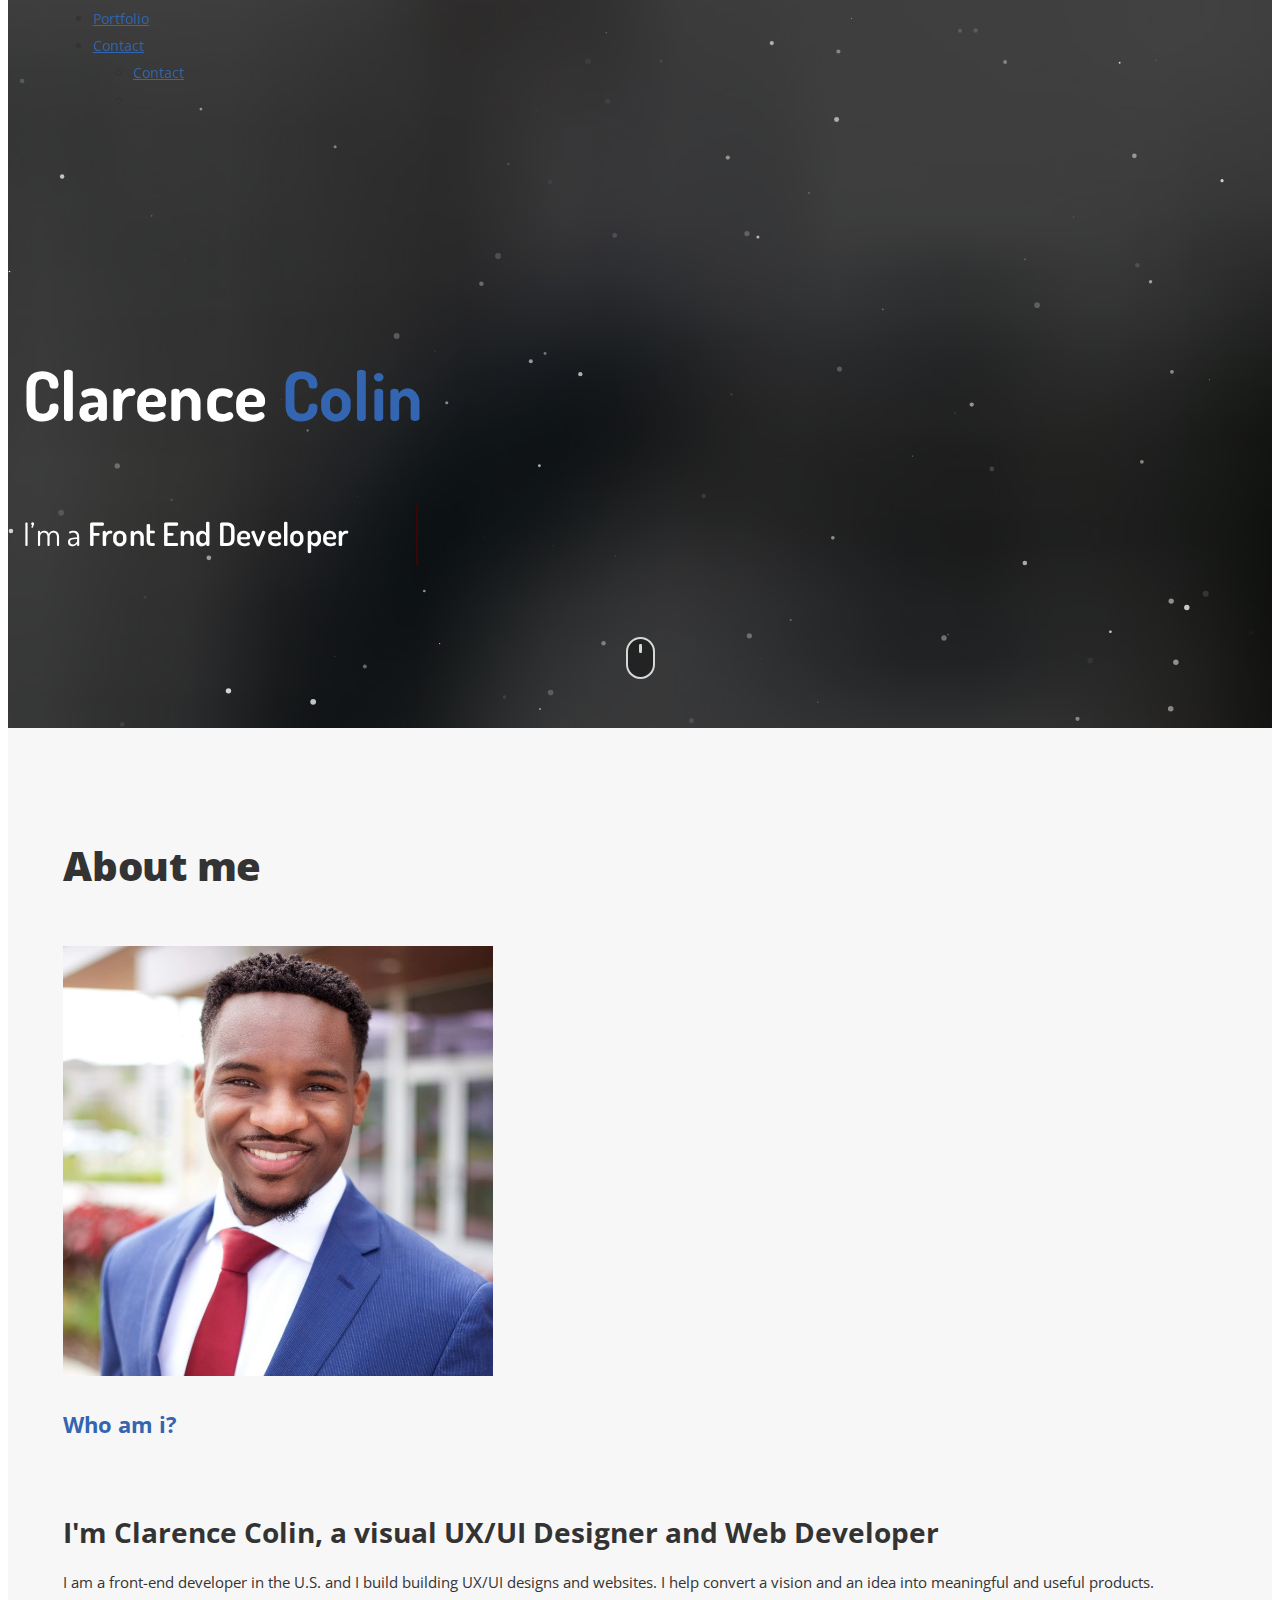
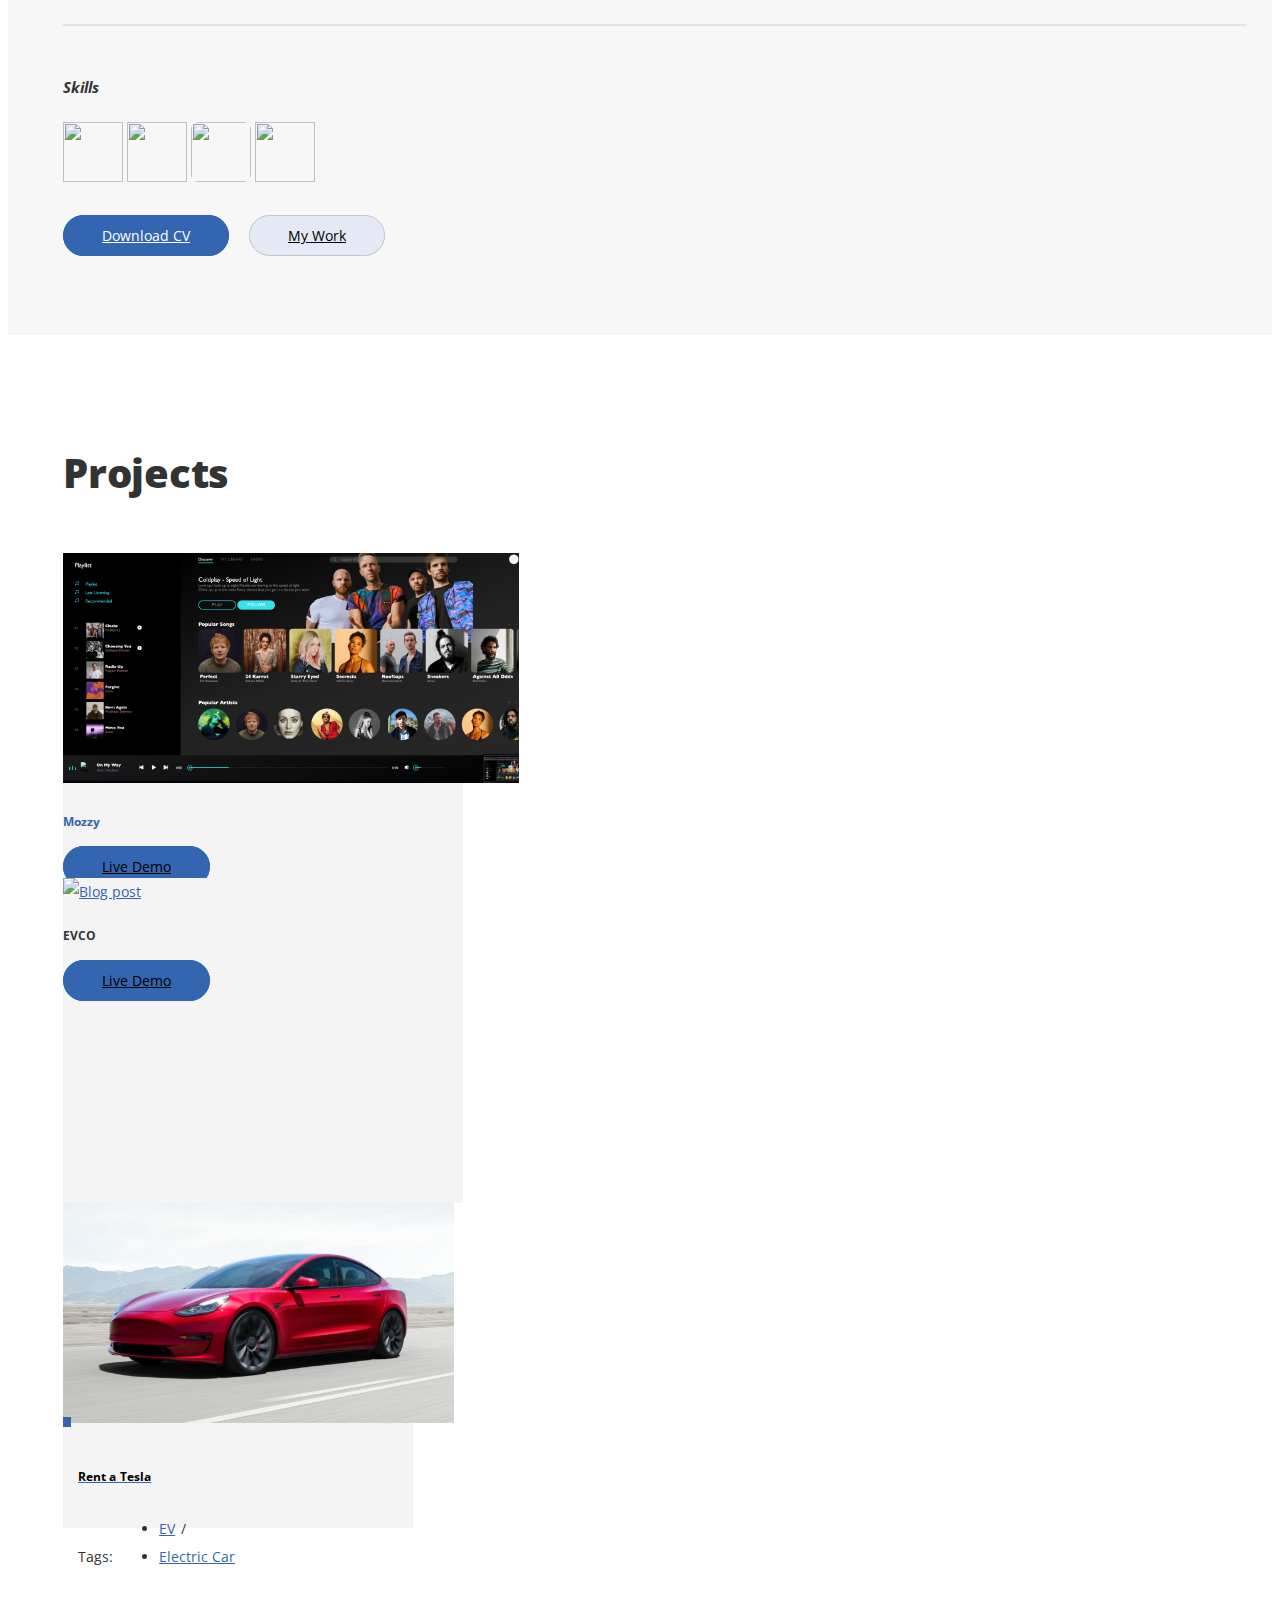
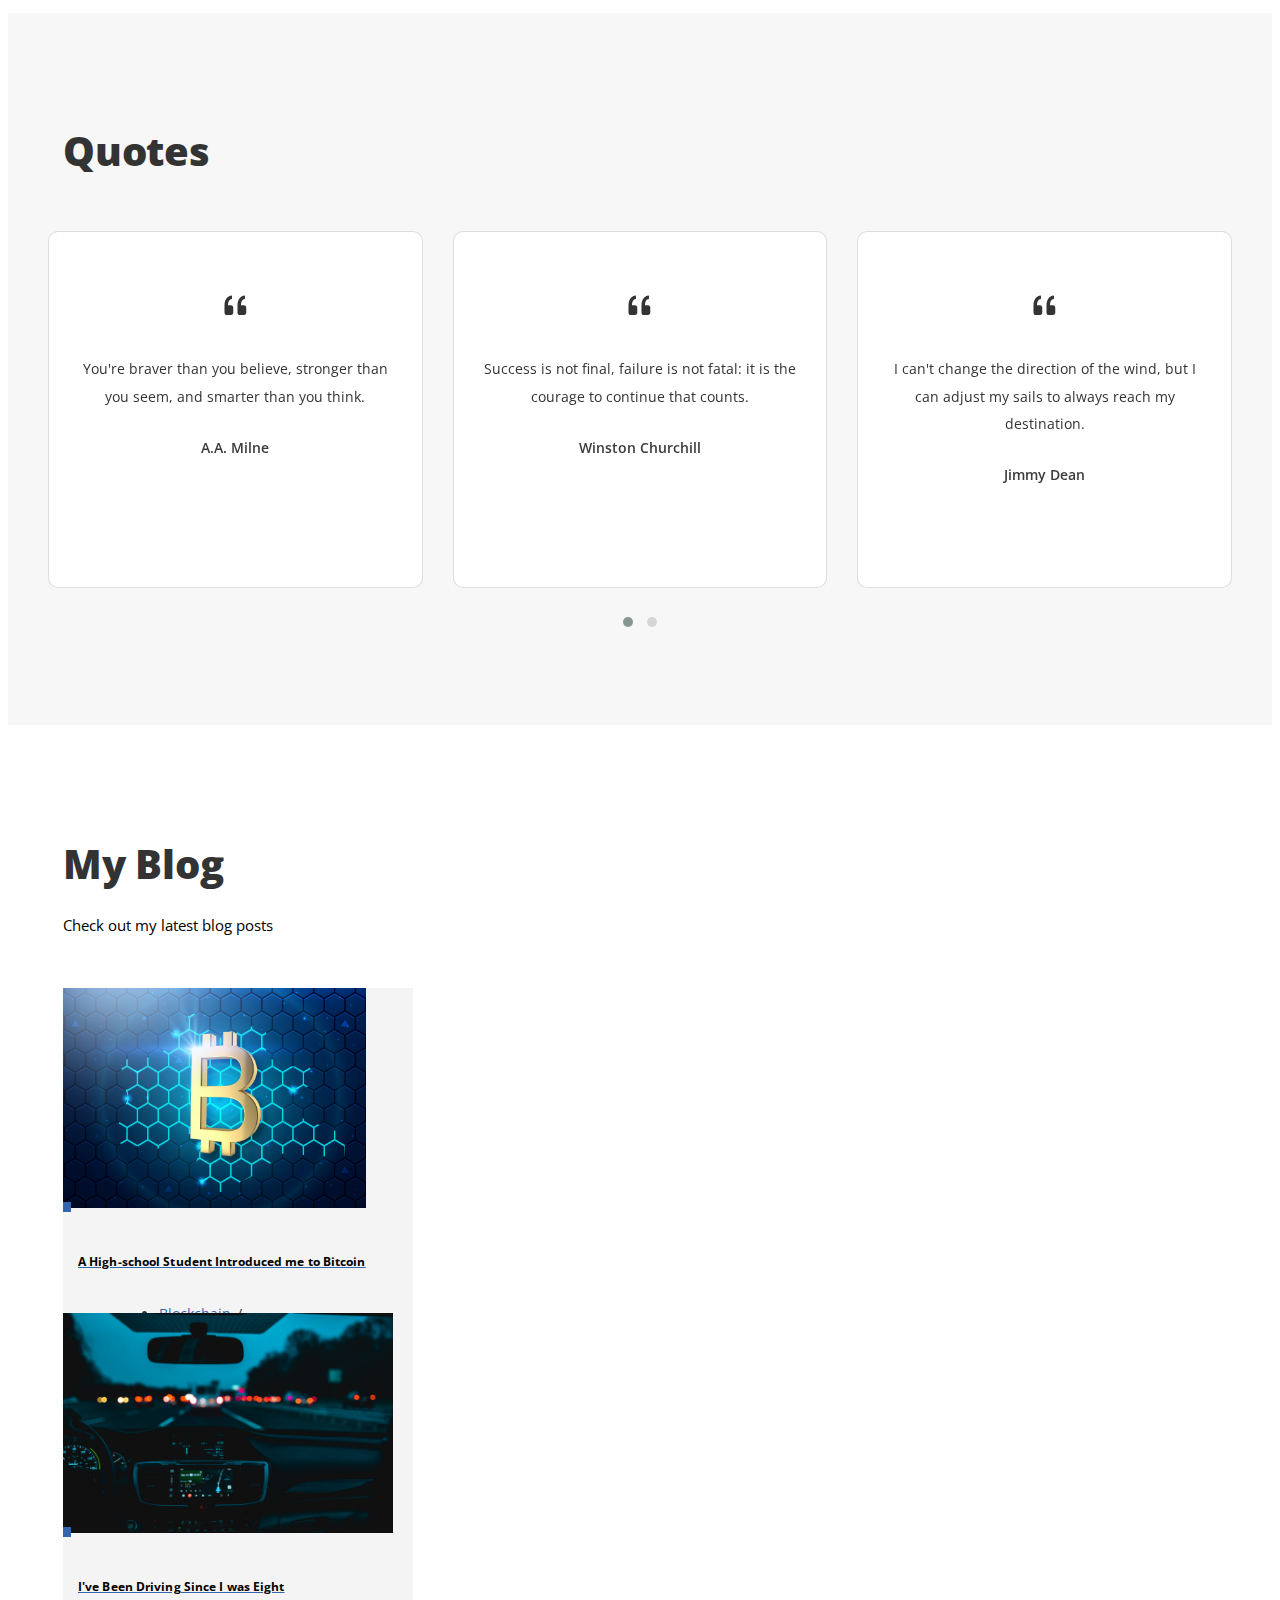
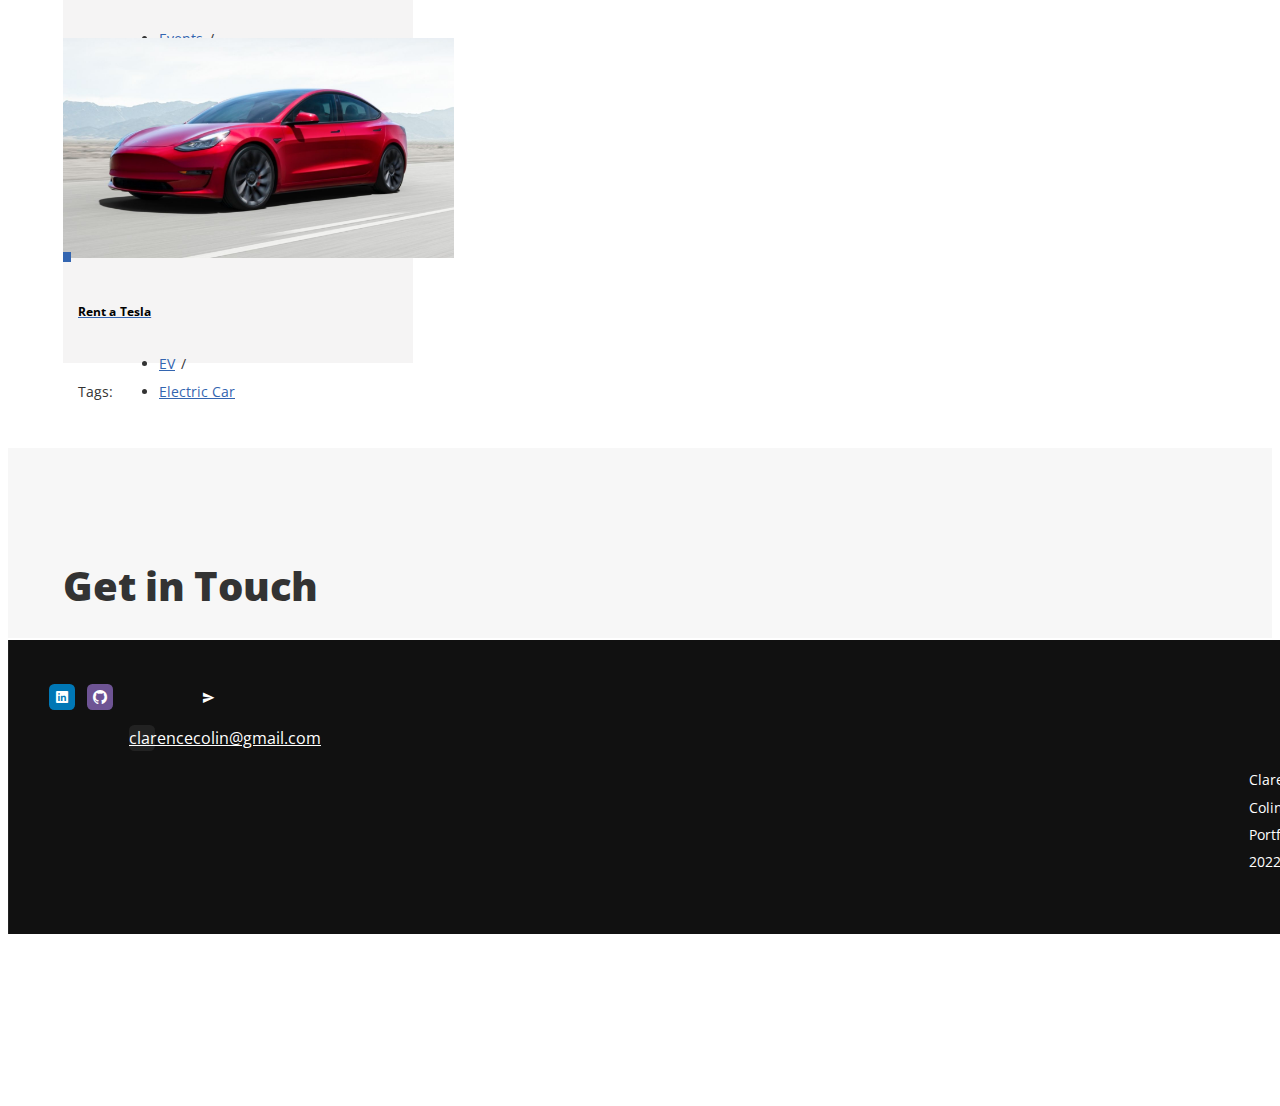
==== commit f180f41b: "master" ====
--- a/index.html
+++ b/index.html
@@ -103,7 +103,7 @@
                 <h2 class="content-subtitle">Who am i?</h2>
                 <h6 class="content-title">I'm Clarence Colin, a visual UX/UI Designer and Web Developer</h6>
                 <div class="content-description">
-                  <p>I am a front-end developer in the U.S. and I have been building UX/UI designs and websites for several months.  I help convert a vision and an idea into meaningful and useful products. </p>
+                  <p>I am a front-end developer in the U.S. and I build building UX/UI designs and websites.  I help convert a vision and an idea into meaningful and useful products. </p>
                 </div>
                 <address class="content-info">
                   <div class="row">
@@ -148,66 +148,51 @@
       </section> -->
       <!-- Projects-->
       <!-- <div id="scrollspyHeading3"> -->
-      <section class="single-section portfolio-area" id="portfolio-area">
+
+      <!-- New Portfolio Section -->
+      <section class="single-section blog-area" id="blog-area">
         <div class="container">
           <div class="row">
             <div class="col-12">
               <div class="section-heading">
-                <h2 class="section-title2">Projects</h2>
-                <!-- <p class="section-description"></p> -->
-              </div>
-            </div>
-          </div>
-          <div class="portfolio-grid row">
-            <!-- Project 1 (Mozzy)--> <!-- col-6 col-lg-4 --> 
-            <div class="single-item col-6 col-lg-4 design"><a class="portfolio-item" href="#item-1">
-                <div class="portfolio-wrapper"><img class="img-fluid1" alt="Item" src="img/project1.png">
-                  <div class="item-content">
-                    <h6 class="content-title">Mozzy</h6>
-                    <!-- <span class="content-more">More Info</span> -->
-                  </div>
-                 
-                </div>
-              </a>
-          <div>
-            <h5 class="project-titles"> MOZZY</h5>
-              <!-- <h6 class="more-content" >This is a music streaming service with a smooth user experience.  </h6> -->
-            </div>
-           <!-- <a id="projectbtn" class="btn content-download button-main button-scheme" href="https://clarencecolin.netlify.app" target="_blank"  role="button"></a>  -->
-           <a id="projectbtn" class="btn content-download button-main button-scheme" href="https://mozzy.netlify.app/" target="_blank"  role="button">Live Demo</a> 
-            </div>
-            <!-- Project 2 (Guess my number)-->
-            <div class="single-item col-6 col-lg-4 photos"><a class="portfolio-item" href="#item-2">
-                <div class="portfolio-wrapper"><img class="img-fluid1" alt="Item" src="img/guess.png">
-                  <div class="item-content">
-                    <h6 class="content-title">Guess My Number</h6>
-                    <!-- <span class="content-more">More Info</span> -->
-                  </div>
-                </div>
-              </a>
-              <div>
-                <h6 class="project-titles"> GUESS MY NUMBER</h6>
-                  <!-- <h7 class="more-content" > A guessing number game.</h7> -->
-                 <a id="projectbtn" class="btn content-download button-main button-scheme" href="https://clarencecolin.netlify.app" target="_blank"  role="button">Live Demo</a> 
-                </div>
-            </div>
-            <!-- Project 3 Evco-->
-            <div class="single-item col-6 col-lg-4 design"><a class="portfolio-item" href="#item-3">
-                <div class="portfolio-wrapper"><img id="ecvo" class="img-fluid" alt="Item" src="img/evco.png">
-                  <div class="item-content">
-                    <h6 class="content-title">EVCO</h6>
-                    <!-- <span class="content-more"></span> -->
-                  </div>
-                </div>
-              </a>
-              <div>
-                <h5 class="project-titles"> EVCO</h5>
-                  <!-- <h6 class="more-content" >Evco is a electirc vehilcle maintenance service.   </h6> -->
-                </div>
-                  <a id="projectbtn" class="btn content-download button-main button-scheme" href="https://evco.netlify.app" target="_blank"  role="button">Live Demo</a> 
-                </div></div>
-              
-       
+                <h2 class="section-title">Projects</h2>
+                <p class="section-description"></p>
+              </div>
+            </div>
+          </div>
+          <div class="row justify-content-center">
+            <!-- blog posts (Need pictures)--> 
+            <div class="col-12 col-sm-8 col-lg-4">
+              <div class="card portfolio"><a class="post-img" href="#0"><img class="card-img-top port" src="img/project1.png" alt="Blog post"><span class="content-date"></span></a>
+                <div class="card-body post-content"><a><h5 class="card-title content-title">Mozzy</h5></a><a id="projectbtn" class="btn content-download button-main button-scheme" href="https://mozzy.netlify.app/" target="_blank"  role="button">Live Demo</a> 
+                </div>
+              </div>
+            </div>
+            <!-- post-->
+            <div class="col-12 col-sm-8 col-lg-4">
+              <div class="card portfolio"><a class="post-img" href="#0"><img class="card-img-top port" src="img/evco.png" alt="Blog post"><span class="content-date"></span></a>
+                <div class="card-body post-content"><h5 class="card-title content-title">EVCO</h5></a><a id="projectbtn" class="btn content-download button-main button-scheme" href="https://evco.netlify.app" target="_blank"  role="button">Live Demo</a> 
+                </div>
+              </div>
+            </div>
+            <!--- post-->
+            <div class="col-12 col-sm-8 col-lg-4">
+              <div class="card single-post"><a class="post-img" href="#0"><img class="card-img-top" src="img/tesla.jpg" alt="Blog post"><span class="content-date"></span></a>
+                <div class="card-body post-content"><a href="#0">
+                    <h5 class="card-title content-title">Rent a Tesla</h5>
+                  </a>
+                  <p class="card-text content-description"></p>
+                  <div class="content-tags"><span class="tags-title">Tags:</span>
+                    <ul class="list-unstyled list-inline tags-list">
+                      <li class="list-inline-item"><a href="#0">EV</a></li>
+                      <li class="list-inline-item"><a href="#0">Electric Car</a></li>
+                    </ul>
+                  </div>
+                </div>
+              </div>
+            </div>
+          </div>
+        </div>
       </section>
       <!-- Quotes-->
       <section class="single-section testimonials-area alt-bg">
--- a/css/style.css
+++ b/css/style.css
@@ -2,9 +2,9 @@
   outline: none;
 }
 
-::-moz-focus-inner {
+/* ::-moz-focus-inner {
   border: 0;
-}
+} */
 body {
   background-color: #fff;
   color: #333;
@@ -13,6 +13,7 @@
   font-weight: 400;
   line-height: 1.95;
   position: relative;
+  /* overflow:hidden; */
 }
 i.icon {
   line-height: 100%;
@@ -103,6 +104,7 @@
 /* wrapper */
 
 @media (max-width: 768.98px) {
+ 
  .sections-wrapper {
     width: 100%;
     overflow: hidden;
@@ -412,18 +414,6 @@
   top: 8px;
   width: 200px;
   z-index: 2;
-}
-
-.mobile-navbar .navbar-collapse .navbar-nav .nav-link {
-  color: rgba(255, 255, 255, 0.6);
-  font-size: 14px;
-  font-weight: 400;
-  padding: 7px 0;
-}
-
-.mobile-navbar .navbar-collapse .navbar-nav .nav-link:hover,
-.mobile-navbar .navbar-collapse .navbar-nav .nav-link:focus {
-  color: #fff;
 }
 
 /*----------- Home -----------*/
@@ -756,6 +746,19 @@
 }
 
 /* Projects */
+
+.portfolio {
+  background-color: transparent;
+  /* border: 1px solid black;  */
+  width: 400px;
+  height: 325px; 
+  background-color: rgb(245, 244, 244);
+}
+.port{
+  height: 230px; 
+  position: relative;
+}
+
 .portfolio-area .filter-control {
   margin-bottom: 14px;
 }
@@ -837,12 +840,14 @@
   width: 100%;
   /* width: 400px; */
   height: 250px; 
+  min-width: 100%;
 }
 .portfolio-area .portfolio-grid .portfolio-wrapper>.img-fluid1 {
   /* border: 8px solid rgb(64, 64, 64);  */
   height: 250px; 
   padding: 0px;
   width: 100%;
+  min-width: 400px;
   /* border-radius: 10px; */
 }
 .portfolio-area .portfolio-grid .portfolio-wrapper .item-content {
@@ -962,15 +967,16 @@
   width: 350px;
   height: 325px; 
   background-color: rgb(245, 244, 244);
-
-}
+}
+
+
 
 .blog-area .single-post .post-img {
   height: 100%;
   position: relative;
 }
 .blog-area .single-post .card-img-top {
-  height: 200px; 
+  height: 220px; 
   position: relative;
 }
 
--- a/css/style2.css
+++ b/css/style2.css
@@ -142,4 +142,31 @@
 
 .java {
   border-radius: 8px;
-}+}
+
+
+@media (max-width: 768px) {
+  html, body {
+    width: 100%;
+    height: 100%;
+    margin:0;
+    padding: 0;
+    overflow-x: hidden;
+  }
+}
+
+@media (max-width: 1268px) {
+  html, body {
+    width: 100%;
+    height: 100%;
+    margin:0;
+    padding: 0;
+    overflow-x: hidden;
+  }
+}
+
+/* @media (max-width: 575.98px) {
+  body {
+    overflow: hidden;
+  }
+} */